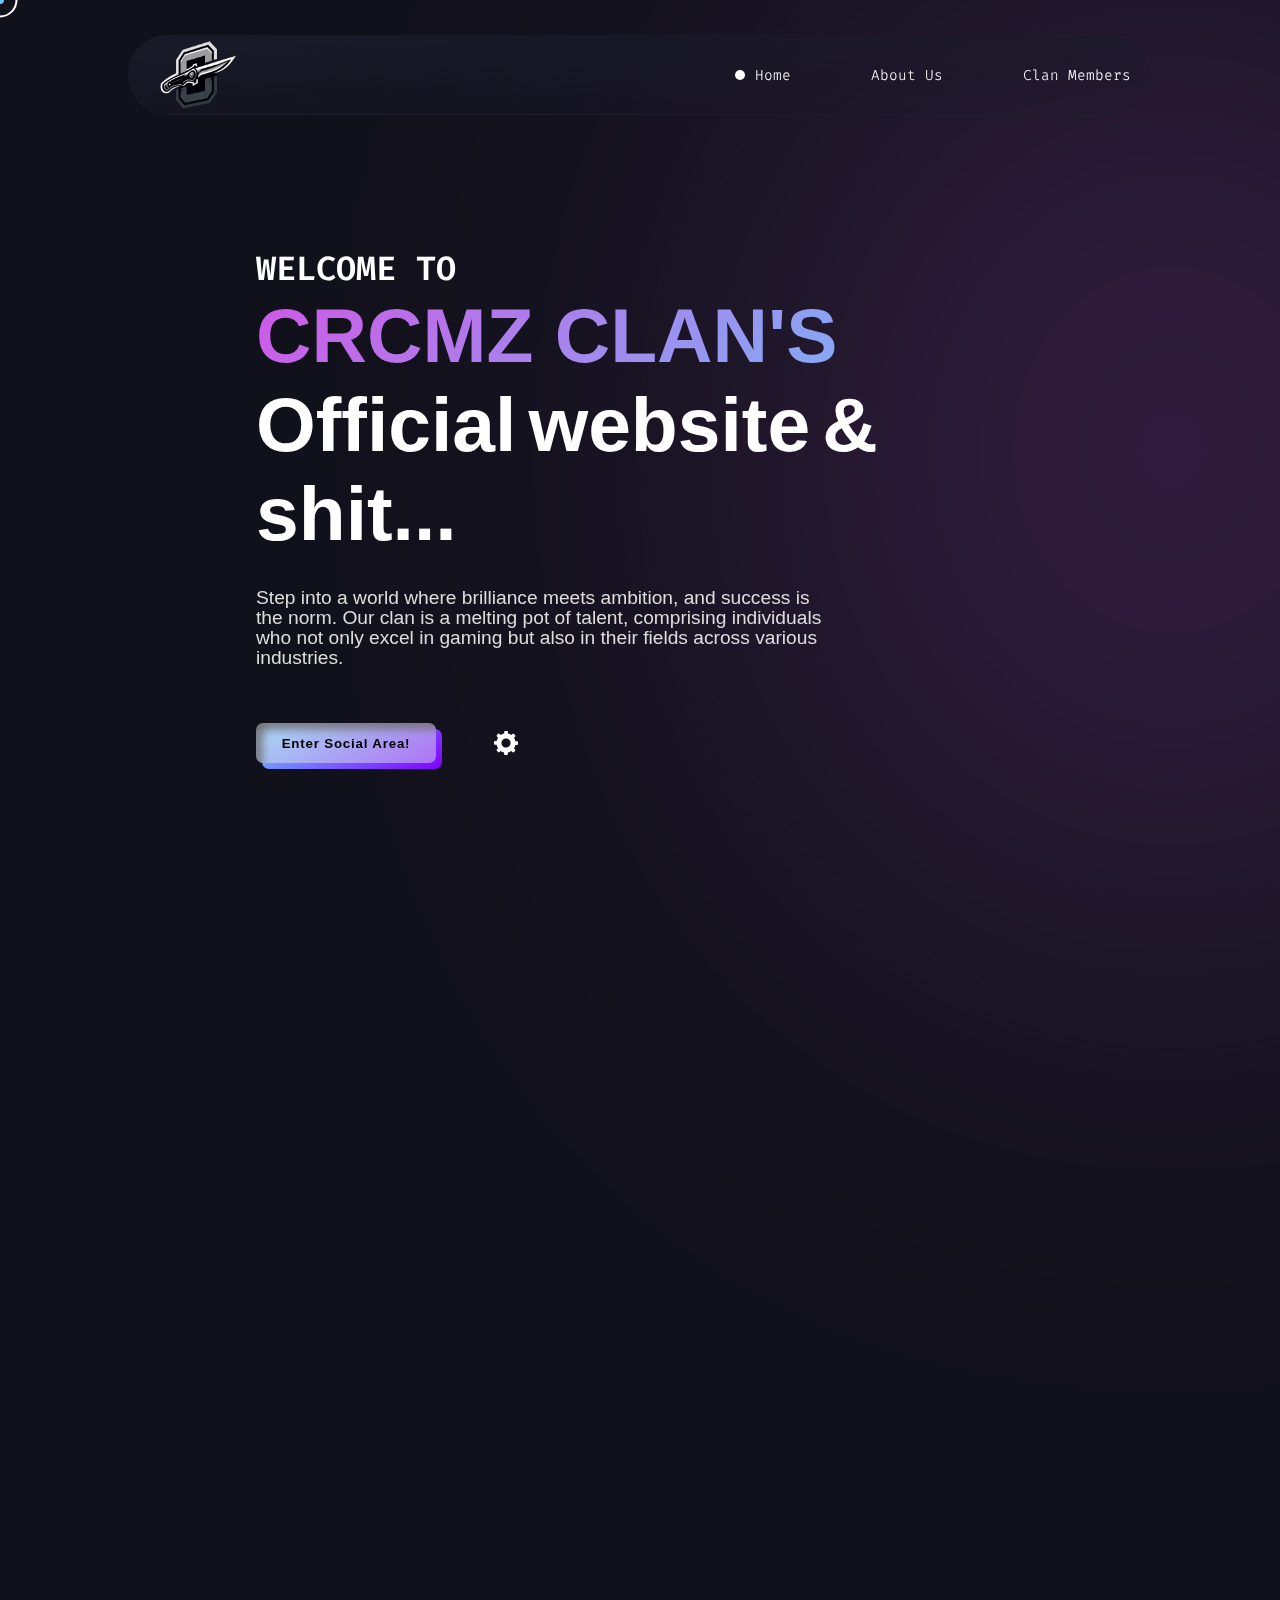
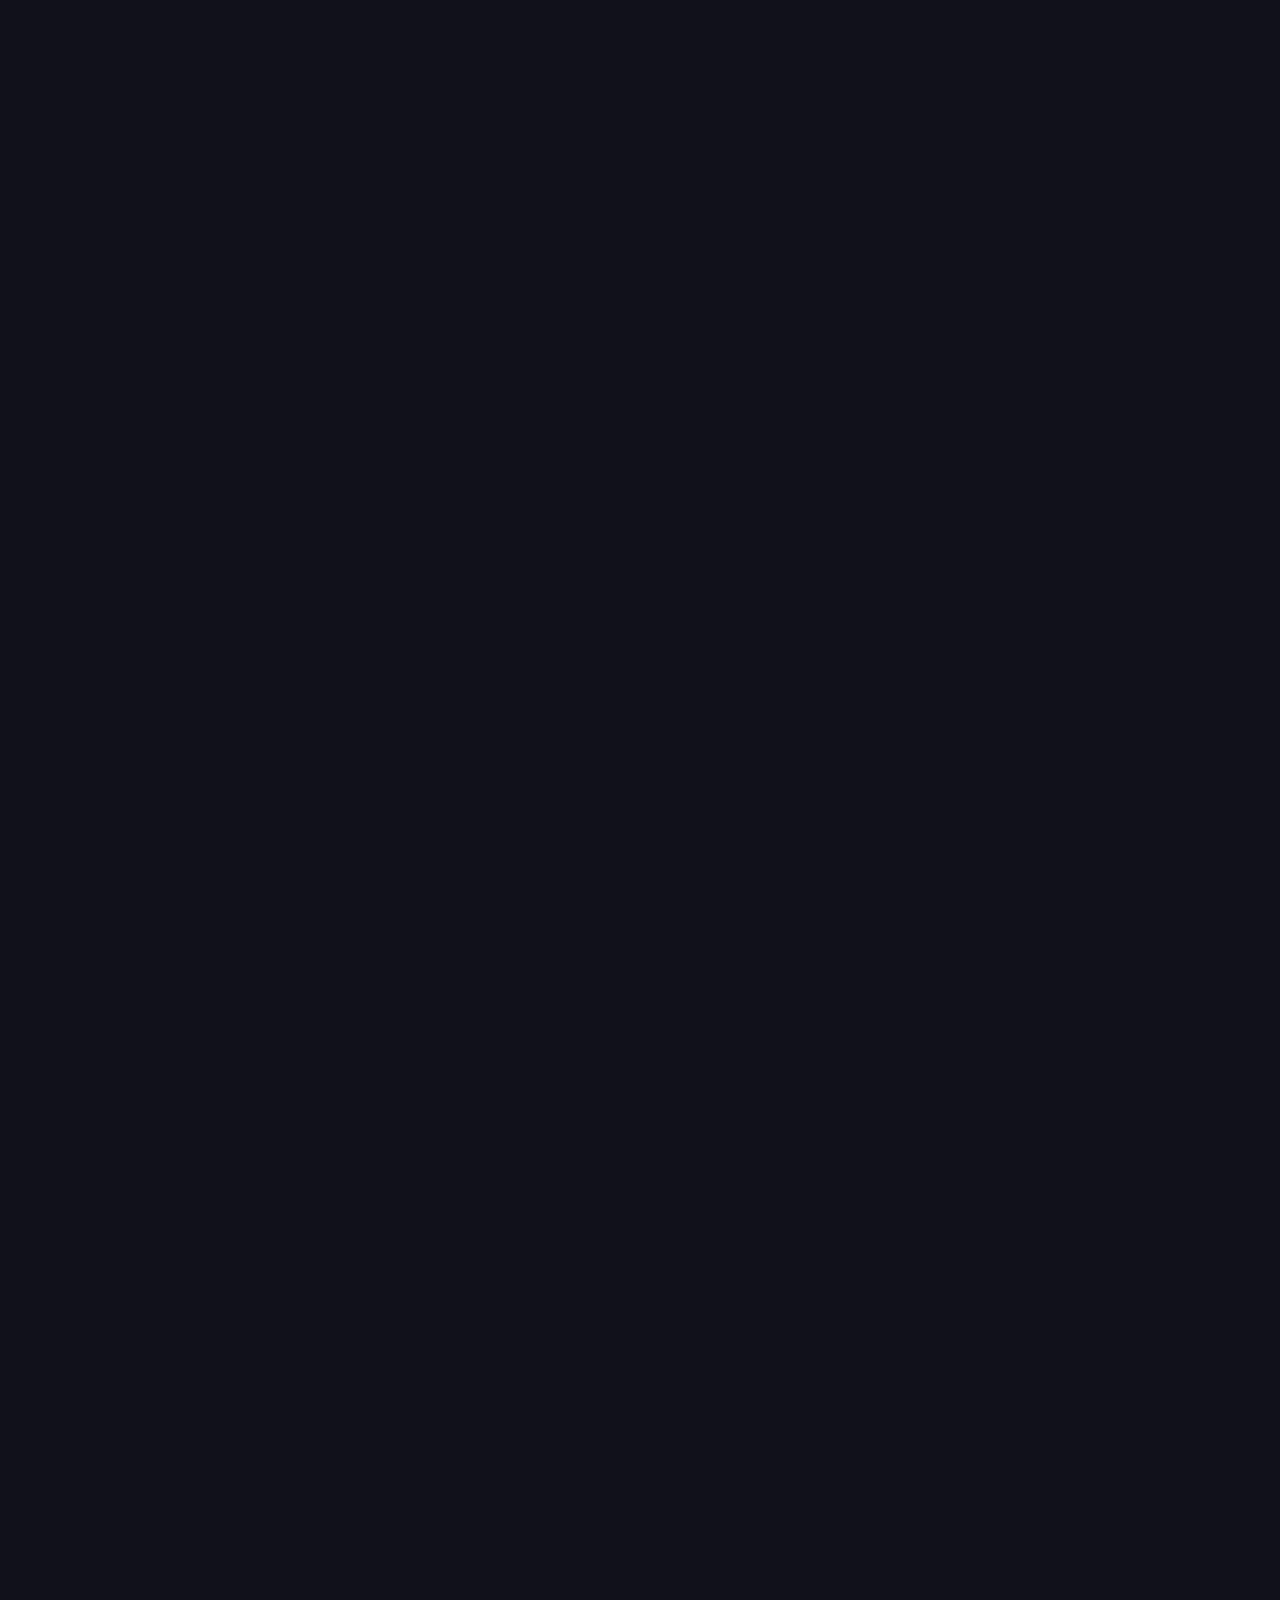
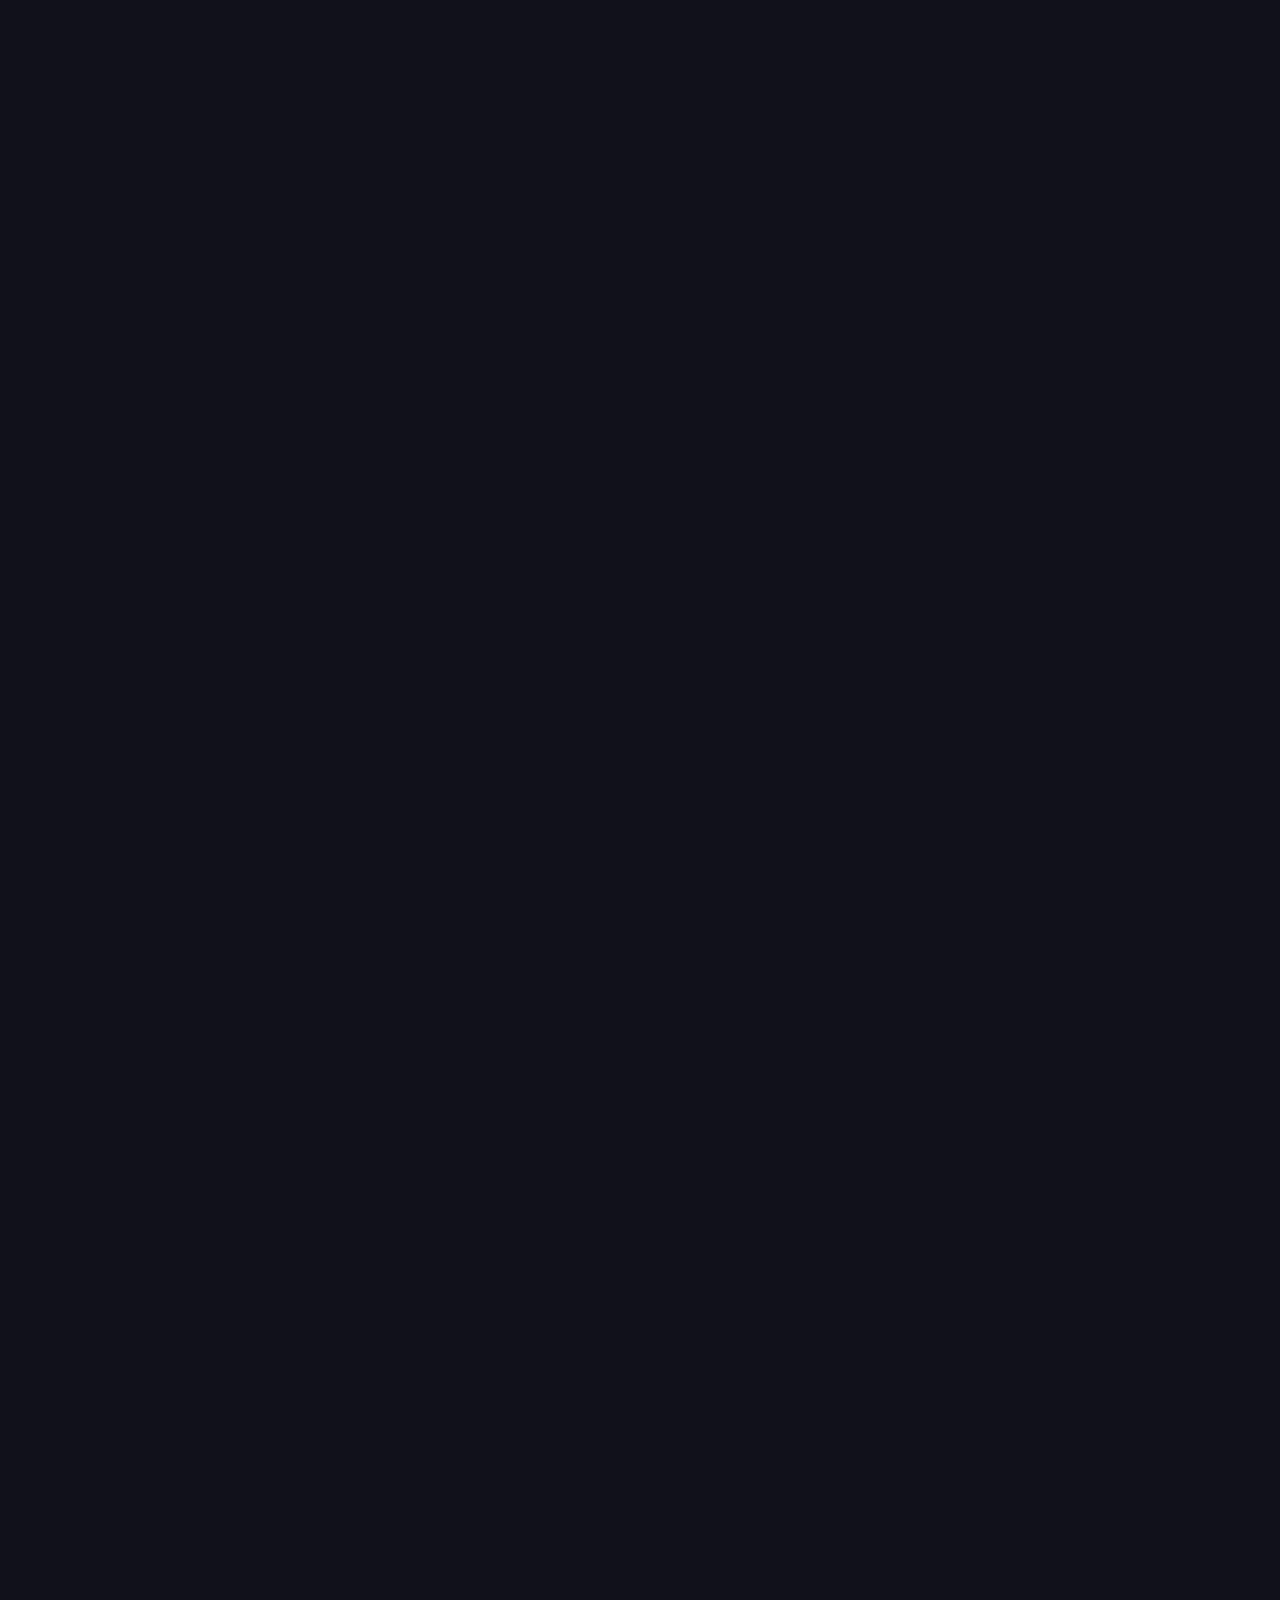
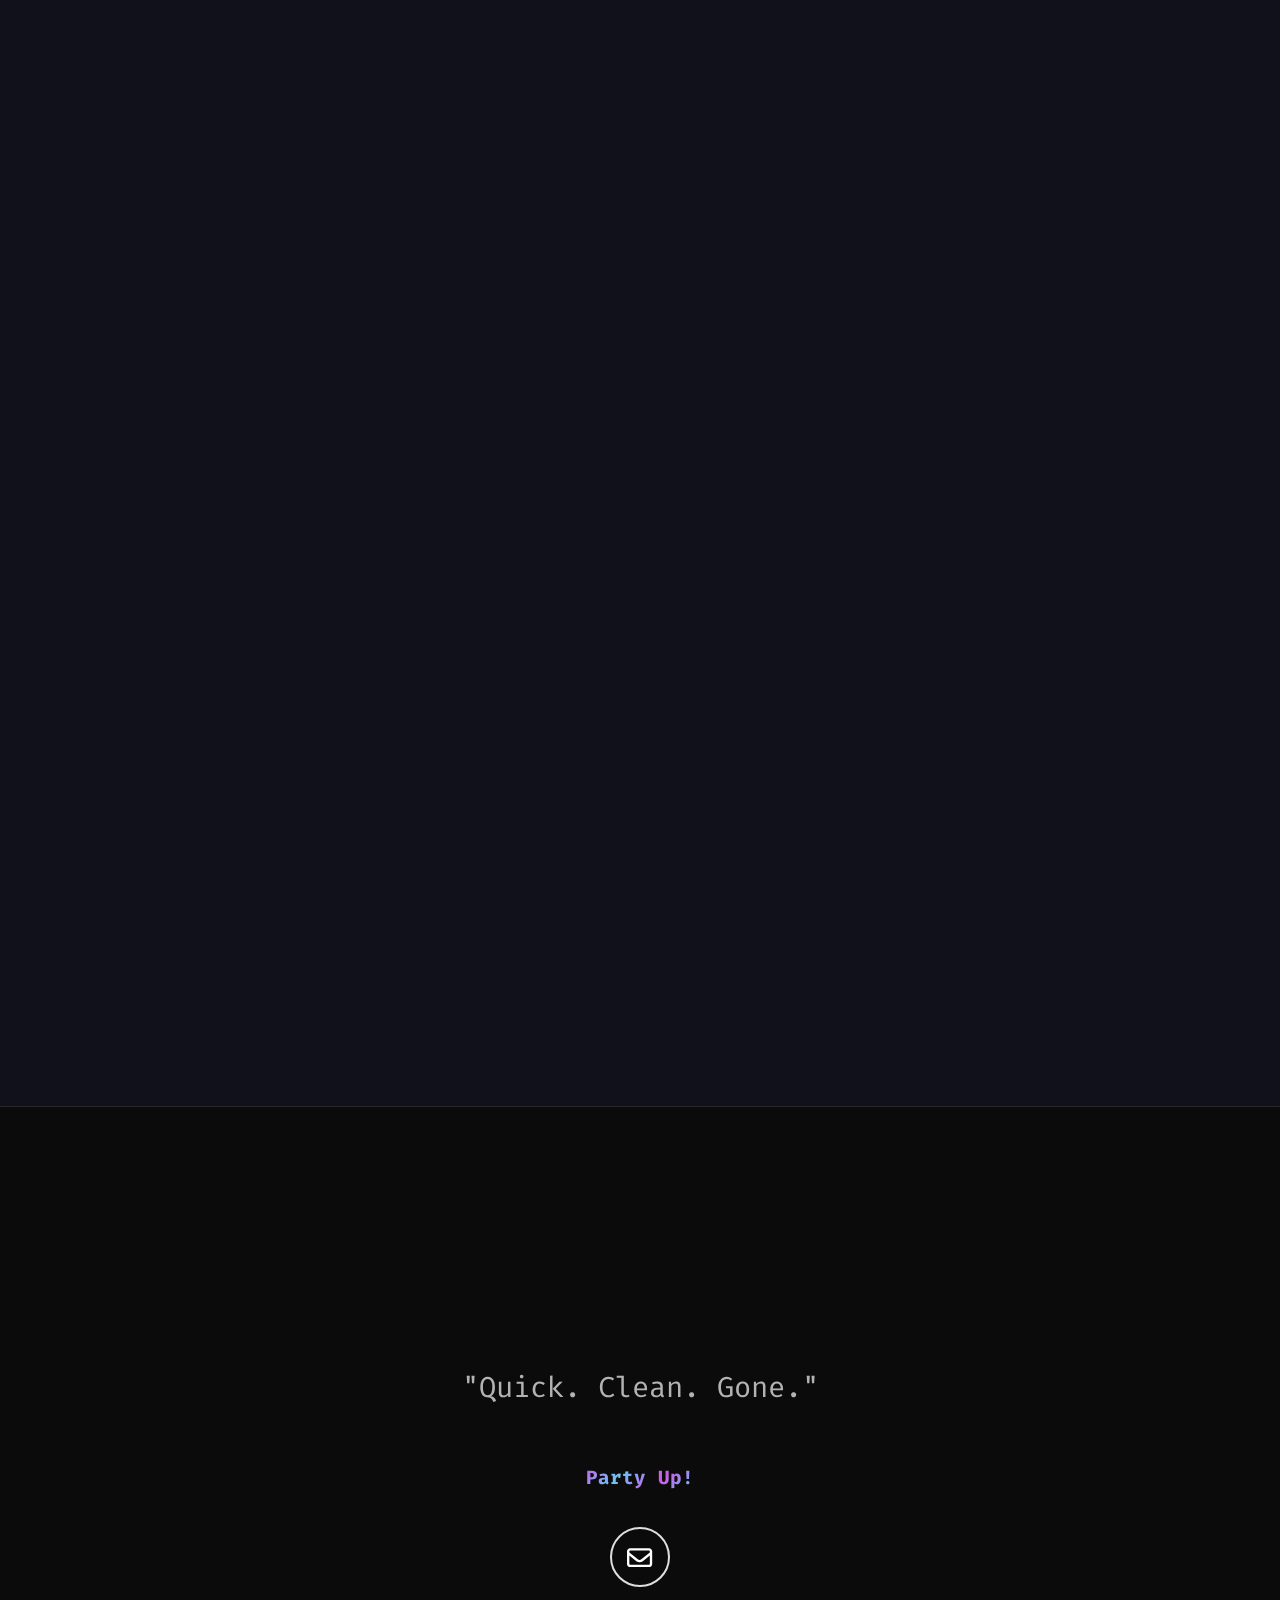
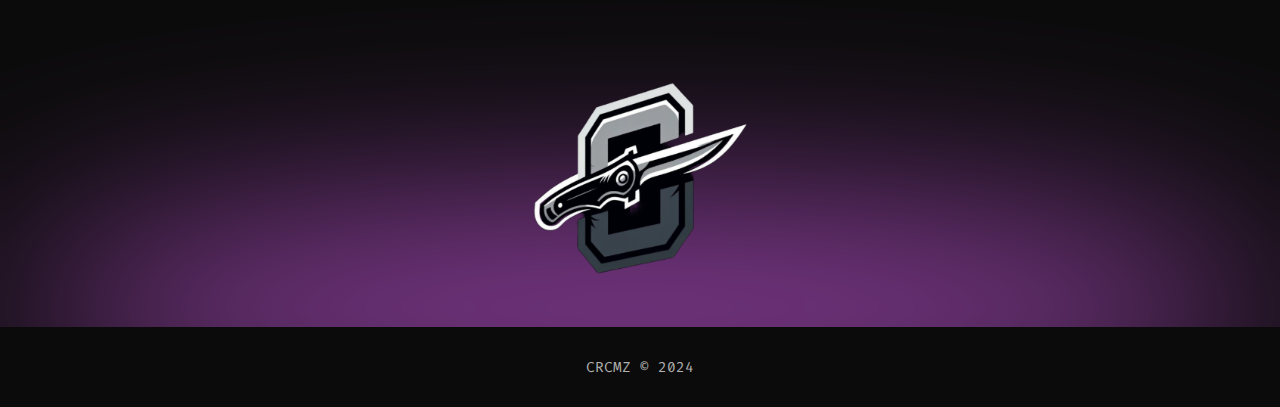
==== index.html @ 6eb45f59 "hi" ====
<!DOCTYPE html>
<html lang="en">

<head>
<!-- Google tag (gtag.js) -->
<script async src="https://www.googletagmanager.com/gtag/js?id=G-E5RP9SVYCH"></script>
<script>
  window.dataLayer = window.dataLayer || [];
  function gtag(){dataLayer.push(arguments);}
  gtag('js', new Date());

  gtag('config', 'G-E5RP9SVYCH');
</script>

  <meta charset="UTF-8" />
  <meta http-equiv="X-UA-Compatible" content="IE=edge" />
  <meta name="viewport" content="width=device-width, initial-scale=1.0" />
  <meta name="robots" content="index, follow" />
  <meta name="theme-color" content="#000" />
  <meta name="description"
    content="CRCMZ | Quick. Clean. Gone." />
  <meta name="keywords"
    content="cod, call of duty, gaming, crew, earl morning clan, clan, live streaming, better than faze, TheMooseCompany, InterestingSoup, Epixkiller, DarkSouls, Killerx, Asamad89" />
  <meta name="author" content="CRCMZ" />
  <meta property="og:image" content="https://www.crcmz.me/src/png/Preview-card-min.png" />
  <meta property="og:title" content="CRCMZ | The Clan	" />
  <meta property="og:description"
    content="CRCMZ | Quick. Clean. Gone." />

  <meta property="og:url" content="https://crcmz.me" />
  <meta property="og:site_name" content="Vinod Jangid Portfolio" />

  <meta name="twitter:image:src" content="https://www.crcmz.me/src/png/Preview-card-min.png" />
  <meta name="twitter:site" content="@Portfolio" />
  <meta name="twitter:card" content="summary" />
  <meta name="twitter:title" content="CRCMZ | Quick. Clean. Gone." />
  <meta name="twitter:description"
  content="CRCMZ | Quick. Clean. Gone." />
  <title>CRCMZ | Quick. Clean. Gone.</title>
  <link rel="icon" type="image/x-icon" href="src/png/main-favicon.png" />
  <!-- aos cdn -->
  <link rel="stylesheet" href="https://unpkg.com/aos@next/dist/aos.css" />
  <!-- stylesheet -->
  <link rel="stylesheet" href="style.css" />
  <!-- google fonts-->
  <link rel="stylesheet"
    href="https://fonts.googleapis.com/css2?family=Passions+Conflict&family=Orbitron&family=Fira+Code&family=Six+Caps" />

<body class="body">
  <audio loop="" id="audioPlayer" style="display: none">
    <source src="src/mp3/preloader.mp3" type="audio/mp3" />
  </audio>
  <div id="preloader"></div>
  <noscript>Allow Javascript</noscript>

  <header>
    <div class="cursor-inner" id="cursor-inner"></div>
    <div class="cursor-outer" id="cursor-outer"></div>

    <div class="navbar" id="navbar">
      <div class="hey">CRCMZ</div>
      <div class="logo" tabindex="0" aria-label="crcmz logo">
        <div class="logo-top">
          <img src="src/png/nav-avatar.png" alt="animation-head" id="nav-avatar"/>
        </div>
      </div>
      <div class="navbar-tabs" id="navbar-tabs">
        <ul class="navbar-tabs-ul">
          <li class="home activeThistab" class="navbar-tabs-li" data-aos="fade-down" data-aos-delay="100">
            <a href="#home" tabindex="0" aria-label="Home menu button">
              Home
            </a>
          </li>

          <li class="about" class="navbar-tabs-li" data-aos="fade-down" data-aos-delay="300">
            <a href="#about" aria-label="about menu button">
              About Us
            </a>
          </li>

          <li class="skills" class="navbar-tabs-li" data-aos="fade-down" data-aos-delay="500">
            <a href="#projects" aria-label="skills menu button">
              Clan Members
            </a>
          </li>

        </ul>
      </div>
      <!-- navbar tabs ends -->
    </div>
  </header>
  <!-- header ends here -->

  <main>
    <!-- hamburger -->
    <div class="hamburger" id="hamburger" data-aos="fade">
      <div class="hamburgerbase">
        <button id="hamburger-button" onclick="hamburgerMenu()" tabindex="0" aria-label="Menu Button">
          <span class="burger-bar" id="burger-bar1"></span>
          <span class="burger-bar" id="burger-bar2"></span>
          <span class="burger-bar" id="burger-bar3"></span>
        </button>
      </div>
    </div>
    <!-- hamburger -->
    <div class="mobiletogglemenu" id="mobiletogglemenu">
      <ul class="mobile-navbar-tabs-ul" id="mobile-ul">
        <li id="home-mobile-tab" class="mobile-navbar-tabs-li home activeThismobiletab" onclick="hidemenubyli()">
          <a href="#home" tabindex="0" aria-label="Home menu button">
            Home
          </a>
        </li>

        <li id="aboutme-mobile-tab" class="mobile-navbar-tabs-li about" onclick="hidemenubyli()">
          <a href="#about" tabindex="0" aria-label="about menu button">
           About Us
          </a>
        </li>
        <li id="skills-mobile-tab" class="mobile-navbar-tabs-li skills" onclick="hidemenubyli()">
          <a href="#projects" tabindex="0" aria-label="skills menu button">
            Clan Members
          </a>
        </li>
      </ul>
    </div>
    <!-- mobile toggle menu ends -->

    <section class="landing-page-container" id="home">
      <div class="blob"></div>

      <div class="text-content">
        <article id="hello-friend" data-aos="fade-up" data-aos-delay="0">
          <p class="jello">W</p>
          <p class="jello">E</p>
          <p class="jello">L</p>
          <p class="jello">C</p>
          <p class="jello">O</p>
          <p class="jello">M</p>
          <p class="jello">E</p>
&nbsp
          <p class="jello">T</p>
          <p class="jello">O</p>

&nbsp
        </article>
        <article id="name" data-aos="fade-up" data-aos-delay="200">
          <p class="jello">C</p>
          <p class="jello">R</p>
          <p class="jello">C</p>
          <p class="jello">M</p>
          <p class="jello">Z</p>
          &nbsp;
          <p class="jello">C</p>
          <p class="jello">L</p>
          <p class="jello">A</p>
          <p class="jello">N</p>
          <p class="jello">'</p>
          <p class="jello">S</p>
        </article>

        <article id="work" data-aos="fade-up" data-aos-delay="400">
          <div>
            <p class="jello">O</p>
            <p class="jello">f</p>
            <p class="jello">f</p>
            <p class="jello">i</p>
            <p class="jello">c</p>
            <p class="jello">i</p>
            <p class="jello">a</p>
            <p class="jello">l</p>
          </div>
          <div>
            <p class="jello">w</p>
            <p class="jello">e</p>
            <p class="jello">b</p>
            <p class="jello">s</p>
            <p class="jello">i</p>
            <p class="jello">t</p>
            <p class="jello">e</p>
          </div>
          <div>
            <p class="jello">&</p>
          </div>
          <div>
            <p class="jello">s</p>
            <p class="jello">h</p>
            <p class="jello">i</p>
            <p class="jello">t</p>
            <p class="jello">.</p>
            <p class="jello">.</p>
            <p class="jello">.</p>
          </div>
        </article>
        <p id="info-para" data-aos="fade-up" data-aos-delay="600">
          Step into a world where brilliance meets ambition, and success is the norm. Our clan is a melting pot of talent, comprising individuals who not only excel in gaming but also in their fields across various industries.<br />
        </p>
        <div class="contact-btn-div" data-aos="fade-up" data-aos-delay="800">
          <a href="https://clips.crcmz.me" tabindex="-1">
            <button class="letsTalkBtn">
              <p class="letsTalkBtn-text">Enter Social Area!</p>
              <span class="letsTalkBtn-BG"></span>
            </button></a>
          <div class="setting-container" id="setting-container">
            <input type="checkbox" id="switchforsetting" onclick="settingtoggle()" />

            <label for="switchforsetting" class="needtobeinvert" id="labelforsetting" tabindex="0"
              aria-label="settings for sound and appearance"></label>

            <div class="visualmodetogglebuttoncontainer" id="visualmodetogglebuttoncontainer">
              <input type="checkbox" id="switchforvisualmode" onclick="visualmode()" />
              <label for="switchforvisualmode" id="labelforvisualmode" tabindex="0"
                aria-label="switch appearance"></label>
            </div>

            <div class="soundtogglebuttoncontainer" id="soundtogglebuttoncontainer">
              <input type="checkbox" id="switchforsound" onclick="playpause()" />
              <label for="switchforsound" id="labelforsound" tabindex="0" aria-label="switch sound"
                class="needtobeinvert"></label>
            </div>
          </div>
          <!-- setting div ends -->
        </div>
        <!-- contact-btn-div -->
      </div>
     
    </section>
    <!-- landing page ends here -->
    <section class="about-section-container" id="about" data-aos="fade-up">
      <div class="about-section">
        <div class="section-heading">
          <h2 class="section-heading-article" tabindex="0" aria-label="About me heading">
            About Us
          </h2>
          <p class="sectionHeadingP"></p>
        </div>

        <div class="info-dp-section">
          <div class="about-info">
            <p tabindex="0">
	Established in 2023 by visionary minds from both Canada and the United States, CRCMZ brings together individuals who share a passion for excellence and the thrill of precision. 🎮 🔪 🎯
            </p>
             <!-- Resume button -->
      <button class="resume-btn" id="resume-btn" onclick="">
        <div class="sign">
          <svg viewBox="0 0 640 512">
            <path
              d="M144 480C64.5 480 0 415.5 0 336c0-62.8 40.2-116.2 96.2-135.9c-.1-2.7-.2-5.4-.2-8.1c0-88.4 71.6-160 160-160c59.3 0 111 32.2 138.7 80.2C409.9 102 428.3 96 448 96c53 0 96 43 96 96c0 12.2-2.3 23.8-6.4 34.6C596 238.4 640 290.1 640 352c0 70.7-57.3 128-128 128H144zm79-167l80 80c9.4 9.4 24.6 9.4 33.9 0l80-80c9.4-9.4 9.4-24.6 0-33.9s-24.6-9.4-33.9 0l-39 39V184c0-13.3-10.7-24-24-24s-24 10.7-24 24V318.1l-39-39c-9.4-9.4-24.6-9.4-33.9 0s-9.4 24.6 0 33.9z" />
          </svg>
        </div>

        <div class="text">Quick. Clean. Gone.</div>
      </button>
          </div>

          <div class="dp" data-aos="fade-up">
            <img src="img/logo2.png" alt="CRCMZ" tabindex="0" aria-label="image of crcmz" />
          </div>
        </div>
      </div>
    </section>
    <!-- about section ends  -->

    <section class="projects-section-container" id="projects">
      <div class="projects-section-div">
        <div class="section-heading" data-aos="fade-up">
          <h2 class="section-heading-article" tabindex="0" aria-label="My projects starts from here">
            Clan Members
          </h2>
          <p class="sectionHeadingP"></p>
        </div>
        <div class="project-boxes-div">
          <div data-aos="fade-up" class="project-box-wrapper">
            <div class="project-box project-box2" id="project-box2">
              <div class="info-div">
                <img src="src/webp/psn.png" alt="pexelicon website favicon" class="faviconforProject" />
                <article class="ProjectHeading">TheMooseCompany</article>
                <p class="ProjectDescription">
                  The originator.
                </p>
		                <div class="project-buttons">
                  <a href="https://comickaze.in" target="_blank" class="cta" aria-label="Visit Comickaze live">
                    <span>Add player</span>
                    <svg viewBox="0 0 13 10" height="10px" width="15px">
                      <path d="M1,5 L11,5"></path>
                      <polyline points="8 1 12 5 8 9"></polyline>
                    </svg>
                  </a>
                </div>
              </div>
              <div class="image-div">
                <img src="src/png/moose.png" alt="Pexelicon website preview image" />
              </div>
            </div>
          </div>

          <div class="project-box-wrapper" data-aos="fade-up">
            <div class="project-box project-box5" id="project-box5">
              <div class="info-div">
                <img src="src/webp/xbox.png" alt="comickaze website favicon"
                  class="faviconforProject" />
                <article class="ProjectHeading">Deception</article>
                <p class="ProjectDescription">
                  The finisher.
                </p>
                <div class="project-buttons">
                  <a href="https://comickaze.in" target="_blank" class="cta" aria-label="Visit Comickaze live">
                    <span>Add player</span>
                    <svg viewBox="0 0 13 10" height="10px" width="15px">
                      <path d="M1,5 L11,5"></path>
                      <polyline points="8 1 12 5 8 9"></polyline>
                    </svg>
                  </a>
                </div>
              </div>
              <div class="image-div">
                <img src="src/png/decep.png" alt="comickaze website preview image" />
              </div>
            </div>
          </div>

          <!-- ---------------------- -->
          <div class="project-box-wrapper" data-aos="fade-up">
            <div class="project-box project-box2" id="project-box2">
              <div class="info-div">
               <img src="src/webp/psn.png" alt="pexelicon website favicon" class="faviconforProject" />
                <article class="ProjectHeading">DarkSouls701</article>
                <p class="ProjectDescription">
                  The sleeper.
                </p>
                <div class="project-buttons">
                  <a href="https://comickaze.in" target="_blank" class="cta" aria-label="Visit Comickaze live">
                    <span>Add player</span>
                    <svg viewBox="0 0 13 10" height="10px" width="15px">
                      <path d="M1,5 L11,5"></path>
                      <polyline points="8 1 12 5 8 9"></polyline>
                    </svg>
                  </a>
                </div>
              </div>
              <div class="image-div">
                <img src="src/png/dark.png" alt="Aquaregia website preview image" />
              </div>
            </div>
          </div>
          <!-- ---------------------- -->
          <div class="project-box-wrapper" data-aos="fade-up">
            <div class="project-box project-box4" id="project-box4">
              <div class="info-div">
                <img src="src/webp/psn.png" alt="Qr generator website favicon" class="faviconforProject" />
                <article class="ProjectHeading">killerx096</article>
                <p class="ProjectDescription">
                  The shreaker.
                </p>
                <div class="project-buttons">
                  <a href="https://comickaze.in" target="_blank" class="cta" aria-label="Visit Comickaze live">
                    <span>Add player</span>
                    <svg viewBox="0 0 13 10" height="10px" width="15px">
                      <path d="M1,5 L11,5"></path>
                      <polyline points="8 1 12 5 8 9"></polyline>
                    </svg>
                  </a>
                </div>
              </div>
              <div class="image-div">
                <img src="src/png/killer.png" alt="qr generator website preview image" />
              </div>
            </div>
          </div>

          <!-- ---------------------- -->
          <div class="project-box-wrapper" data-aos="fade-up">
            <div class="project-box project-box3" id="project-box3">
              <div class="info-div">
                <img src="src/webp/psn.png" alt="netflix website favicon" class="faviconforProject" />
                <article class="ProjectHeading">Asamad89</article>
                <p class="ProjectDescription">
                  The confused.
                </p>
                <div class="project-buttons">
                  <a href="https://comickaze.in" target="_blank" class="cta" aria-label="Visit Comickaze live">
                    <span>Add player</span>
                    <svg viewBox="0 0 13 10" height="10px" width="15px">
                      <path d="M1,5 L11,5"></path>
                      <polyline points="8 1 12 5 8 9"></polyline>
                    </svg>
                  </a>
                </div>
              </div>
              <div class="image-div">
                <img src="src/png/samad.png" alt="netflix clone website preview image" />
              </div>
            </div>
          </div>

          <!-- ---------------------- -->

          <div class="project-box-wrapper" data-aos="fade-up">
            <div class="project-box project-box1" id="project-box1">
              <div class="info-div">
                <img src="src/webp/psn.png" alt="Axocean website favicon" class="faviconforProject" />
                <article class="ProjectHeading">Kaptaan</article>
                <p class="ProjectDescription">
                  The camper.
                </p>
                <div class="project-buttons">
                  <a href="https://comickaze.in" target="_blank" class="cta" aria-label="Visit Comickaze live">
                    <span>Add player</span>
                    <svg viewBox="0 0 13 10" height="10px" width="15px">
                      <path d="M1,5 L11,5"></path>
                      <polyline points="8 1 12 5 8 9"></polyline>
                    </svg>
                  </a>
                </div>
              </div>
              <div class="image-div">
                <img src="src/png/kap.png" alt="Axocean website preview image" />
              </div>
            </div>
          </div>	

   <div class="project-box-wrapper" data-aos="fade-up">
            <div class="project-box project-box1" id="project-box1">
              <div class="info-div">
                <img src="src/webp/psn.png" alt="Axocean website favicon" class="faviconforProject" />
                <article class="ProjectHeading">InterestingSoup</article>
                <p class="ProjectDescription">
                  The comedian.
                </p>
                <div class="project-buttons">
                  <a href="https://comickaze.in" target="_blank" class="cta" aria-label="Visit Comickaze live">
                    <span>Add player</span>
                    <svg viewBox="0 0 13 10" height="10px" width="15px">
                      <path d="M1,5 L11,5"></path>
                      <polyline points="8 1 12 5 8 9"></polyline>
                    </svg>
                  </a>
                </div>
              </div>
              <div class="image-div">
                <img src="src/png/soup.png" alt="Axocean website preview image" />
              </div>
            </div>
          </div>

   <div class="project-box-wrapper" data-aos="fade-up">
            <div class="project-box project-box1" id="project-box1">
              <div class="info-div">
                <img src="src/webp/psn.png" alt="Axocean website favicon" class="faviconforProject" />
                <article class="ProjectHeading">Epixkiller</article>
                <p class="ProjectDescription">
                  The suspect one..
                </p>
                <div class="project-buttons">
                  <a href="https://comickaze.in" target="_blank" class="cta" aria-label="Visit Comickaze live">
                    <span>Add player</span>
                    <svg viewBox="0 0 13 10" height="10px" width="15px">
                      <path d="M1,5 L11,5"></path>
                      <polyline points="8 1 12 5 8 9"></polyline>
                    </svg>
                  </a>
                </div>
              </div>
              <div class="image-div">
                <img src="src/png/osam.png" alt="Axocean website preview image" />
              </div>
            </div>
          </div>

   <div class="project-box-wrapper" data-aos="fade-up">
            <div class="project-box project-box1" id="project-box1">
              <div class="info-div">
                <img src="src/webp/psn.png" alt="Axocean website favicon" class="faviconforProject" />
                <article class="ProjectHeading">AlphaQ</article>
                <p class="ProjectDescription">
                  The absent one.
                </p>
                <div class="project-buttons">
                  <a href="https://comickaze.in" target="_blank" class="cta" aria-label="Visit Comickaze live">
                    <span>Add player</span>
                    <svg viewBox="0 0 13 10" height="10px" width="15px">
                      <path d="M1,5 L11,5"></path>
                      <polyline points="8 1 12 5 8 9"></polyline>
                    </svg>
                  </a>
                </div>
              </div>
              <div class="image-div">
                <img src="src/png/raj.png" alt="Axocean website preview image" />
              </div>
            </div>
          </div>
          <!-- ---------------------- -->
        </div>
      </div>
    </section>
  </main>
  <!-- main ends here -->

  <footer id="footer">
    <button class="fas" id="backtotopbutton" onclick="scrolltoTopfunction()">
      <article aria-label="Back to top">&#8592;BACK TO TOP</article>
    </button>
    <div class="footer-background">
      <div class="footer-blob"></div>
    </div>
    <div class="footer-foreground">
      <div class="footercontainer">
        <div class="two-words">
          <article tabindex="0" aria-label="Quick. Clean. Gone.">
            "Quick. Clean. Gone."
          </article>
        </div>
        <div class="social-media-container">
          <div class="getintouch-heading">
            <article>Party Up!</article>
          </div>
          <div class="logos">
            <a href="mailto:contact@crcmz.me" target="_blank" aria-label="My G mail"><svg id="GmailLogo"
                viewBox="0 0 512 512">
                <path
                  d="M64 112c-8.8 0-16 7.2-16 16v22.1L220.5 291.7c20.7 17 50.4 17 71.1 0L464 150.1V128c0-8.8-7.2-16-16-16H64zM48 212.2V384c0 8.8 7.2 16 16 16H448c8.8 0 16-7.2 16-16V212.2L322 328.8c-38.4 31.5-93.7 31.5-132 0L48 212.2zM0 128C0 92.7 28.7 64 64 64H448c35.3 0 64 28.7 64 64V384c0 35.3-28.7 64-64 64H64c-35.3 0-64-28.7-64-64V128z" />
              </svg></a>
          </div>
        </div>
        <div class="footer-avatar-container">
          <img src="src/png/footer-avatar.png" alt="animation-head" class="footer-avatar-img" id="footer-wala-avatar"/>
        </div>
        <div class="footer-bottom">
          <article>
            CRCMZ
            &#169; 2024
          </article>
        </div>
      </div>
    </div>
  </footer>
  <!-- footer ends here -->

  <script src="main.js"></script>

  <script src="https://unpkg.com/aos@next/dist/aos.js"></script>
  <script>
    AOS.init();
  </script>

  <script>
    function openURL() {
      var url = "";

      window.open(url, "_blank");
    }
  </script>

  <script>
    const cursorInner = document.getElementById("cursor-inner");
    const cursorOuter = document.getElementById("cursor-outer");
    const links = document.querySelectorAll("a,label,button");

    document.addEventListener("mousemove", function (e) {
      const posX = e.clientX;
      const posY = e.clientY;

      cursorInner.style.left = `${posX}px`;
      cursorInner.style.top = `${posY}px`;

      // cursorOuter.style.left = `${posX}px`;
      // cursorOuter.style.top = `${posY}px`;

      cursorOuter.animate(
        {
          left: `${posX}px`,
          top: `${posY}px`,
        },
        { duration: 500, fill: "forwards" }
      );

      links.forEach((link) => {
        link.addEventListener("mouseenter", () => {
          cursorInner.classList.add("hover");
          cursorOuter.classList.add("hover");
        });
        link.addEventListener("mouseleave", () => {
          cursorInner.classList.remove("hover");
          cursorOuter.classList.remove("hover");
        });
      });
    });
  </script>
</body>

</html>
---- style.css ----
#labelforsetting,#labelforvisualmode,#switchforvisualmode:checked+#labelforvisualmode{background-repeat:no-repeat;background-position:center}#labelforsetting,#labelforsound{height:40px;background-size:60%}#preloader,.invertapplied,.invertsettinglabel{filter:invert(1)}#preloader,noscript{width:100%;height:100%}body,noscript{background-color:var(--color-dark-mode)}.main,body{overflow-x:hidden}#backtotopbutton article,:root{font-family:Whitney,-apple-system,BlinkMacSystemFont,Segoe UI,Roboto,Helvetica,Arial,sans-serif}.eye,.image-div,.logo,.navbar,.project-box,.resume-btn,footer{overflow:hidden}.cta,.github-redirect,.navbar-tabs-ul a{text-decoration:none}#GmailLogo,.sign svg path{fill:white}*{box-sizing:border-box;margin:0;padding:0;-webkit-user-select:none;-moz-user-select:none;-ms-user-select:none;user-select:none;-webkit-tap-highlight-color:transparent}::selection{background-color:transparent}::-moz-selection{background:0 0}html{font-size:62.5%;scroll-behavior:smooth;text-rendering:optimizeLegibility;-webkit-font-smoothing:antialiased}:root{cursor:default;--color-white:#fff;--color-black:#000;--color-dark-mode:#11111b;--color-light-mode:#ece7e1;--color-ddd-color:#ddd;--color-gray:#c4c4c4;--color-purple:#8000ff;--color-light-purple:#cf59e6;--color-light-blue:#6bc5f8;--color-navbarBorder-dark:#e2e2e207;--color-shadowDark:rgba(0, 0, 0, 0.137);--static-heading-gradient-blue:#b0f3f1;--static-heading-gradient-pink:#ffcfdf;--tech-stack-box-first-color:#1a1a29;--tech-stack-box-second-color:rgba(27, 27, 40, 0);--tech-stack-box-border-color:#292929}#hello-friend,.footer-bottom article,.getintouch-heading article,.language-speak article,.navbar-tabs-ul li,.two-words article{font-family:fira code}::-webkit-scrollbar{width:5px}::-webkit-scrollbar-track{background:#0a0a10}::-webkit-scrollbar-thumb{background-color:#8000ff}.cursor-inner{width:8px;height:8px;background-color:var(--color-light-blue)}.cursor-outer{width:35px;height:35px;border:2px solid #fff}.cursor-inner,.cursor-outer{position:fixed;top:0;left:0;transform:translate(-50%,-50%);border-radius:50%;z-index:9999;pointer-events:none}.setting-container,.settingactivate{transform-origin:left;transition-duration:.5s}.cursor-inner.hover{width:25px;height:25px;transition:.2s;mix-blend-mode:difference}.cursor-outer.hover{width:50px;height:50px;transition:.2s}.activeThistab:before,.navbar-tabs-ul li:hover:before{background-color:var(--color-white);height:10px;width:10px;left:-20px}.light-mode{--color-dark-mode:#ece7e1;--color-black:#fff;--color-white:#000;--color-ddd-color:rgb(31, 31, 31);--color-navbarBorder-dark:#d1d6eb;--static-heading-gradient-blue:#0f7878;--static-heading-gradient-pink:#f09bb9;--color-shadowDark:#e2ddd7;--tech-stack-box-first-color:#e7e2db;--tech-stack-box-second-color:#ece7e100;--tech-stack-box-border-color:#dad5cf}.setting-container{width:60px;height:50px;margin-left:50px;display:flex;align-items:center;gap:30px;padding:20px 0}#labelforsetting{width:40px;display:flex;align-items:center;justify-content:center;padding:0 20px;background-image:url(src/svg/settings-svgrepo-com.svg);transition-duration:.5s;cursor:pointer}.soundtogglebuttoncontainer,.visualmodetogglebuttoncontainer{align-items:center;width:fit-content;transition-duration:.3s}.settingactivate{width:200px}.visualmodetogglebuttoncontainer{height:fit-content;display:flex;justify-content:center;transform:translate(-50px) scale(0)}.visualmodeshow{transition-duration:.3s;transform:translate(0) scale(1)}#switchforsetting,#switchforsound,#switchforvisualmode,.hamburger,.mobiletogglemenu{display:none}#switchforsetting:checked+#labelforsetting{transform:rotate(180deg);transition-duration:.5s}#labelforvisualmode{position:relative;width:40px;height:40px;background-image:url(src/png/crescent-moon\ \(1\).png);background-size:50%;transition-duration:.5s;cursor:pointer}#switchforvisualmode:checked+#labelforvisualmode{transform:rotate(360deg);transition-duration:.5s;background-image:url(src/png/sun.png);background-size:60%}.soundtogglebuttoncontainer{height:fit-content;display:flex;justify-content:center;transform:translate(-130px) scale(0)}#labelforsound,#preloader{display:flex;align-items:center;background-repeat:no-repeat;background-position:center}.soundmodeshow{transition-delay:.1s;transition-duration:.5s;display:inline-block;transform:translate(0) scale(1)}.logo,.logo:hover{transition-duration:1s}#labelforsound{position:relative;justify-content:center;width:40px;background-image:url(src/svg/Mute_Icon.svg);cursor:pointer;transition-duration:.5s}#switchforsound:checked+#labelforsound{transition-duration:.5s;background-image:url(src/svg/Speaker_Icon.svg);background-size:50%;background-repeat:no-repeat;background-position:center}header{width:100%;height:115px;display:flex;align-items:flex-end;justify-content:center}#preloader{background-color:#fff;position:fixed;z-index:99999;justify-content:center;overflow-y:hidden;background-image:url(src/svg/Pulse-0.4s-200px.svg);background-size:10%}.navbar,noscript{display:flex;align-items:center;position:fixed}#name,.getintouch-heading article{background:-webkit-linear-gradient(135deg,var(--color-light-blue),var(--color-light-purple),var(--color-light-blue),var(--color-light-purple));-webkit-text-fill-color:transparent}noscript{justify-content:center;font-size:4rem;color:#fff;z-index:999999}.fakenavbar{height:0;width:0%;background-color:transparent}.navbar{background-image:linear-gradient(to bottom right,var(--tech-stack-box-first-color),var(--tech-stack-box-second-color));backdrop-filter:blur(10px);height:80px;width:80%;padding:0 20px;justify-content:space-between;z-index:999;border:1px solid var(--color-navbarBorder-dark);border-radius:50px}.navbar-tabs,.navbar-tabs-ul{height:100%;align-items:center}.logo,.navbar-tabs-ul li{position:relative;display:flex}.navbar-tabs{display:flex;width:80%}.navbar-tabs-ul{width:100%;display:flex;list-style:none;justify-content:flex-end;gap:80px;color:var(--color-white)}.navbar-tabs-ul li{width:fit-content;height:30px;text-align:center;align-items:center;justify-content:center;font-size:1.5rem}.navbar-tabs-ul li:hover:before{content:"";position:absolute;border-radius:5px;z-index:-1}.navbar-tabs-ul a{color:var(--color-white);font-weight:100}.logo{width:10%;height:100%;flex-direction:column;align-items:center;justify-content:space-between;-webkit-user-select:none;-moz-user-select:none;-ms-user-select:none;user-select:none}.face,.logo-top{width:100%;align-items:center;display:flex}.hey{color:#fff;position:absolute;font-size:2.5rem;font-weight:300;background-color:#20222e;padding:5px 10px;border-radius:20px;left:120px;bottom:80px;opacity:0}#hello-friend,#work,.about-info p,.activeThistab,.language-speak article{color:var(--color-white)}.blob,.eye,.pupil{border-radius:50%}.popup{animation:3s linear pop-up}@keyframes pop-up{from{bottom:-50px;left:50px;opacity:1}to{opacity:0}}.logo-top{height:100%;justify-content:center;transform-origin:bottom;position:relative}.activeThistab:before,.face{content:"";position:absolute}.logo-top img{height:100%;z-index:2}.face{height:74%;bottom:0;justify-content:center;gap:5px;z-index:1;padding-left:1px}.eye{width:8px;height:8px;display:flex;align-items:center;justify-content:center;background-color:#fff}.left-eye{box-shadow:-1px -2px 2px rgba(0,0,0,.589) inset}.right-eye{box-shadow:1px 3px 2px rgba(0,0,0,.589) inset}.pupil{width:3.5px;height:3.5px;background:#241010}.logo:hover{transform:translateY(200px)}.activeThistab:before{border-radius:50%;z-index:-1}.dp::after,.dp::before{height:300px;z-index:-2;content:""}.main{width:100%;height:fit-content;position:relative}.blob{position:absolute;right:-15%;top:0;background-color:var(--color-light-purple);width:600px;height:100vh;filter:blur(300px);opacity:.3;animation:1s linear infinite alternate-reverse breath}@keyframes breath{from{opacity:.3}to{opacity:.5}}.landing-page-container{width:100%;height:calc(100vh - 115px);display:flex;flex-direction:row;align-items:center;justify-content:center}.text-content{display:flex;flex-direction:column;width:60%;height:100%;align-items:flex-start;justify-content:center}#hello-friend{font-size:3.5rem;font-weight:600;width:fit-content;display:flex;align-items:flex-end}#name,#work{font-size:8rem;width:fit-content}#name,#work,.letsTalkBtn-text{display:flex;font-weight:700}@-webkit-keyframes vibrate-1{0%,100%{-webkit-transform:translate(0);transform:translate(0)}20%{-webkit-transform:translate(-2px,2px);transform:translate(-2px,2px)}40%{-webkit-transform:translate(-2px,-2px);transform:translate(-2px,-2px)}60%{-webkit-transform:translate(2px,2px);transform:translate(2px,2px)}80%{-webkit-transform:translate(2px,-2px);transform:translate(2px,-2px)}}@keyframes vibrate-1{0%,100%{-webkit-transform:translate(0);transform:translate(0)}20%{-webkit-transform:translate(-2px,2px);transform:translate(-2px,2px)}40%{-webkit-transform:translate(-2px,-2px);transform:translate(-2px,-2px)}60%{-webkit-transform:translate(2px,2px);transform:translate(2px,2px)}80%{-webkit-transform:translate(2px,-2px);transform:translate(2px,-2px)}}#name{align-items:flex-start;background:linear-gradient(-45deg,var(--color-light-blue),var(--color-light-purple),var(--color-light-blue),var(--color-light-purple));background-clip:text;-webkit-background-clip:text;background-size:400% 400%;-webkit-animation:3s infinite gradient;animation:3s infinite gradient}@keyframes gradient{0%,100%{background-position:0 50%}50%{background-position:100% 50%}}#work{align-items:flex-start;flex-wrap:wrap}#info-para,.about-info p{font-weight:400;font-size:2rem}#work div{display:flex;margin:0 12px 0 0}.jello:hover{background-clip:text;-webkit-background-clip:text;-webkit-text-fill-color:transparent;background-color:#03e6ff;-webkit-animation:.9s both jello-vertical;animation:.9s both jello-vertical}#backtotopbutton,.dp::after,.dp::before,.letsTalkBtn{background-color:transparent}@-webkit-keyframes jello-vertical{0%,100%{-webkit-transform:scale3d(1,1,1);transform:scale3d(1,1,1)}30%{-webkit-transform:scale3d(.75,1.25,1);transform:scale3d(.75,1.25,1)}40%{-webkit-transform:scale3d(1.25,.75,1);transform:scale3d(1.25,.75,1)}50%{-webkit-transform:scale3d(.85,1.15,1);transform:scale3d(.85,1.15,1)}65%{-webkit-transform:scale3d(1.05,.95,1);transform:scale3d(1.05,.95,1)}75%{-webkit-transform:scale3d(.95,1.05,1);transform:scale3d(.95,1.05,1)}}@keyframes jello-vertical{0%,100%{-webkit-transform:scale3d(1,1,1);transform:scale3d(1,1,1)}30%{-webkit-transform:scale3d(.75,1.25,1);transform:scale3d(.75,1.25,1)}40%{-webkit-transform:scale3d(1.25,.75,1);transform:scale3d(1.25,.75,1)}50%{-webkit-transform:scale3d(.85,1.15,1);transform:scale3d(.85,1.15,1)}65%{-webkit-transform:scale3d(1.05,.95,1);transform:scale3d(1.05,.95,1)}75%{-webkit-transform:scale3d(.95,1.05,1);transform:scale3d(.95,1.05,1)}}#info-para{width:75%;padding-top:30px;color:var(--color-ddd-color);line-height:20px}.contact-btn-div{width:100%;padding-top:50px;height:fit-content;display:flex;align-items:center;justify-content:flex-start}.letsTalkBtn{position:relative;border:none;width:180px;height:40px;border-radius:0;cursor:pointer;transition:.3s}.letsTalkBtn-text{width:100%;height:100%;background-color:rgba(230,230,230,.466);border:none;border-radius:7px;backdrop-filter:blur(5px);color:#000;align-items:center;justify-content:center;letter-spacing:.8px}.cta:hover span,.text,.tooltip{color:#fff}.resume-btn,.sign{align-items:center;transition-duration:.3s;display:flex}.letsTalkBtn-BG{position:absolute;width:100%;height:100%;background-image:linear-gradient(150deg,#71cbff,#8000ff);z-index:-1;left:6px;top:6px;border-radius:7px;pointer-events:none;transition:.3s}.letsTalkBtn:hover{transform:translateY(-2px) translateX(-2px)}.letsTalkBtn:hover .letsTalkBtn-BG{transform:translateY(2px) translateX(2px)}.letsTalkBtn:active{transform:translateY(7px) translateX(7px)}.letsTalkBtn:active .letsTalkBtn-BG{transform:translateY(-7px) translateX(-7px)}.resume-btn{margin-top:25px;justify-content:flex-start;width:45px;height:45px;border:none;border-radius:50%;cursor:pointer;box-shadow:2px 2px 10px rgba(0,0,0,.199);background:linear-gradient(82.3deg,#965de9 10.8%,#6358ee 94.3%);position:relative}.projects-heading-article,.projectsHeadingP,.section-heading-article,.sectionHeadingP,.skills-heading-article,.skillsHeadingP{background-image:-webkit-gradient(linear,left top,right top,var(--static-heading-gradient-blue),var(--static-heading-gradient-pink));background-image:-webkit-linear-gradient(left,var(--static-heading-gradient-blue),var(--static-heading-gradient-pink))}.dp::after,.dp::before,.text{position:absolute}.sign{width:100%;justify-content:center}.sign svg{width:17px}.text{right:0;width:0%;opacity:0;font-size:1em;font-weight:600;transition-duration:.3s}.resume-btn:hover{width:130px;border-radius:40px;transition-duration:.3s}.resume-btn:hover .sign{width:30%;transition-duration:.3s;padding-left:20px}.resume-btn:hover .text{opacity:1;width:70%;transition-duration:.3s;padding-right:10px}.dp,.dp::after,.dp::before,.dp:hover::after,.dp:hover::before{transition-duration:.5s}.resume-btn:active{transform:translate(2px ,2px)}.about-section-container{width:100%;height:fit-content;display:flex;align-items:center;justify-content:center;flex-direction:column;padding-top:200px}.about-section,.projects-section-div,.skills-section{width:60%;display:flex;flex-direction:column;align-items:center;justify-content:center}.projects-heading,.section-heading,.skills-heading{width:100%;display:flex;align-items:center;gap:10px}.dp img,.dp::after,.dp::before{width:300px}.projects-heading-article,.section-heading-article,.skills-heading-article{font-size:3rem;font-family:fira code;font-weight:500;background-image:linear-gradient(90deg,var(--static-heading-gradient-blue),var(--static-heading-gradient-pink));background-clip:text;-webkit-background-clip:text;-webkit-text-fill-color:transparent}.projectsHeadingP,.sectionHeadingP,.skillsHeadingP{width:300px;height:1px;background-image:linear-gradient(90deg,var(--static-heading-gradient-blue),var(--static-heading-gradient-pink))}.info-dp-section{width:100%;display:flex;margin-top:30px}.about-info{width:60%;display:flex;flex-direction:column}.about-info p{line-height:25px}.dp{width:40%;display:flex;align-items:flex-start;justify-content:center;position:relative}.dp::before{box-shadow:2px 2px 0 inset #8000ff,-2px -2px 0 inset transparent}.dp::after{box-shadow:2px 2px 0 inset transparent,-2px -2px 0 inset #8000ff}.dp:hover::after{transform:translate(20px,20px)}.dp:hover::before{transform:translate(-20px,-20px)}.skills-section-container{padding-top:150px;width:100%;display:flex;align-items:center;justify-content:center}.language-speak,.tech-stack-wrapper{width:100%;display:flex;align-items:center}.language-speak{height:50px;justify-content:center}.language-speak article{font-size:2rem;font-weight:600}.frontend-dev-section{width:100%;margin-top:50px}.frontend-dev-heading{width:100%;text-align:center;display:flex;justify-content:center;align-items:center;font-size:3rem;font-weight:900;height:100px;letter-spacing:5px;background-image:-webkit-gradient(linear,left top,right top,var(--static-heading-gradient-blue),var(--static-heading-gradient-pink));background-image:-webkit-linear-gradient(left,var(--static-heading-gradient-blue),var(--static-heading-gradient-pink));background-image:linear-gradient(90deg,var(--static-heading-gradient-blue),var(--static-heading-gradient-pink));background-clip:text;-webkit-background-clip:text;-webkit-text-fill-color:transparent}.project-box,.tech-stack-box{background-image:linear-gradient(to bottom right,var(--tech-stack-box-first-color),var(--tech-stack-box-second-color))}.tech-stack-wrapper{justify-content:center;flex-wrap:wrap;gap:50px;margin-top:50px}.tech-stack-box,.tooltip{align-items:center;display:flex}.tech-stack-box{width:160px;height:160px;justify-content:center;border-radius:30px;border:1px solid var(--tech-stack-box-border-color);position:relative}.tech-stack-box img{width:80%}.tech-stack-box:hover .tooltip{opacity:1;transition-duration:.3s}.tooltip{position:absolute;top:-20px;opacity:0;background:linear-gradient(to bottom right,var(--tech-stack-box-first-color),var(--tech-stack-box-second-color));border:1px solid var(--tech-stack-box-border-color);padding:5px 10px;border-radius:5px;justify-content:center;transition-duration:.2s;pointer-events:none;letter-spacing:.5px;font-size:1.6rem;backdrop-filter:blur(5px);font-weight:500}.cta,.cta span,.cta svg,.project-box,footer{position:relative}.projects-section-container{padding:150px 0;display:flex;align-items:center;justify-content:center;width:100%}.project-boxes-div{width:100%;height:fit-content;display:flex;flex-direction:column;justify-content:center;align-items:center;gap:50px;padding:50px}.cta:hover:before,.project-box-wrapper{width:100%}.project-box{width:100%;height:400px;display:flex;flex-direction:row;justify-content:space-between;transition-duration:.3s;border-radius:30px;border:1px solid var(--tech-stack-box-border-color)}.info-div{width:50%;height:100%;display:flex;flex-direction:column;align-items:flex-start;justify-content:center;gap:20px;padding:0 40px}.faviconforProject{width:30px;border-radius:50%}.faviconforProjectAquaregia{width:20px}.image-div{width:50%;height:100%;padding-top:70px;padding-left:10px}.image-div img{height:100%;border-top-left-radius:30px}.ProjectHeading{color:var(--color-white);font-size:3.4rem;font-weight:700}.ProjectDescription{color:gray;font-size:1.7rem;font-weight:400}.project-buttons{width:100%;display:flex;align-items:center;justify-content:flex-start;gap:20px}.github-redirect{width:50px}.github-redirect img{width:45px;height:auto;transition:.3s;filter:brightness(2)}.github-redirect:hover img{filter:brightness(4)}.cta{padding:12px 18px;transition:.2s;border:none;background:0 0;cursor:pointer;display:flex;align-items:center;justify-content:flex-start}.cta::before{content:"";position:absolute;left:0;display:block;border-radius:50px;background:#2b2f4e;width:45px;height:45px;transition:.3s}.cta span{font-size:1.8rem;font-weight:600;letter-spacing:.05em;color:var(--color-light-blue)}.cta svg{top:0;margin-left:10px;fill:none;stroke-linecap:round;stroke-linejoin:round;stroke:var(--color-light-blue);stroke-width:2;transform:translateX(-5px);transition:.3s}.cta:hover svg{stroke:white;transform:translateX(0)}.cta:active{transform:scale(.95)}#backtotopbutton{position:fixed;right:10px;bottom:0;flex-direction:column;align-items:center;justify-content:center;border:none;width:3rem;height:15rem;z-index:101;text-align:center;transition:.4s;display:none}#backtotopbutton article{font-size:1.5rem;color:var(--color-white);font-weight:400;writing-mode:vertical-rl;mix-blend-mode:difference}#backtotopbutton:hover{transform:translate(0,-20px);text-decoration:line-through var(--color-white)}footer{width:100%;height:fit-content;border-top:1px solid var(--tech-stack-box-border-color)}.footer-background{width:100%;height:100vh;background-color:#0b0b0b;display:flex;align-items:flex-end;justify-content:center;z-index:1}.footer-blob{width:100%;height:200px;background-color:var(--color-light-purple);border-radius:50%;filter:blur(100px);opacity:.7}.footer-foreground{position:absolute;top:0;width:100%;height:100vh;display:flex;align-items:flex-end;justify-content:center;backdrop-filter:blur(10px)}.footercontainer{width:100%;display:flex;flex-direction:column;align-items:center;justify-content:flex-end}.two-words{color:#b3b3b3;width:100%;display:flex;align-items:center;justify-content:center;height:100px}.getintouch-heading,.logos{height:80px;width:100%;display:flex}.two-words article{font-size:3rem}.social-media-container{display:flex;flex-direction:column;align-items:center;justify-content:center;width:100%}.social-media-container a{width:60px;height:60px;display:flex;align-items:center;justify-content:center;text-decoration:none;padding:10px;border-radius:50%;border:2px solid #e2dede;position:relative;box-shadow:0 0 0 #8000ff inset;transition-duration:.3s}.getintouch-heading{align-items:center;justify-content:center}.getintouch-heading article{font-size:2rem;background:linear-gradient(-45deg,var(--color-light-blue),var(--color-light-purple),var(--color-light-blue),var(--color-light-purple));background-clip:text;-webkit-background-clip:text;font-weight:700}.fa-copyright,.footer-bottom article{font-size:1.5rem;color:#b0b0b0}.logos{gap:30px;justify-content:center;align-items:center}.SocialHandle{fill:white;width:60%}#GmailLogo{height:70%}.social-media-container a:hover{box-shadow:0 0 50px 100px #8000ff inset;transition-duration:1s;border:none}.social-media-container a::before{position:absolute;content:"";width:100%;height:100%;left:0;border-radius:50%;transform:scale(0);background-color:transparent;transition-duration:.3s;z-index:-1}.social-media-container a:hover::before{transform:scale(1);transition-duration:.3s}.footer-avatar-container{width:220px;margin-top:20px;position:relative;display:flex;align-items:flex-end;justify-content:center}.footer-avatar-img{width:100%;z-index:2}.footer-avatar-face{position:absolute;width:100%;height:97%;z-index:1;display:flex;align-items:center;justify-content:center;gap:18px;padding-left:5px}.footer-avatar-eye{width:50px;height:50px;background-color:#dfd2d2;border-radius:50%;display:flex;align-items:center;justify-content:center}.footer-pupil{width:20px;height:20px;background-color:#000;border-radius:50%;border:5px solid #413333;filter:blur(.6px)}.footer-right-eye{box-shadow:15px 15px 5px rgba(0,0,0,.233) inset,10px 10px 5px rgba(41,33,33,.644) inset;position:relative}.footer-left-eye{box-shadow:-10px -15px 5px rgba(0,0,0,.349) inset;position:relative}.footer-avatar-eye::before{position:absolute;content:"";width:2px;height:5px;border-radius:50%;background-color:rgba(214,214,214,.726);z-index:2;filter:blur(.2px);left:15px;transform:rotate(45deg)}.footer-bottom{background-color:#0b0b0b;width:100%;display:flex;align-items:center;justify-content:center;height:80px;z-index:3}.tonechange{color:#000}@media screen and (max-width:1920px){html{font-size:60%}}@media screen and (max-width:1400px){html{font-size:60%}}@media screen and (max-width:1200px){html{font-size:60%}.projects-section-div,.skills-section,.text-content{width:80%}.about-section{width:80%;display:flex;flex-direction:column;align-items:center;justify-content:center}.logo:hover{transform:translateY(200px);transition-duration:1s}}@media screen and (max-width:1150px){html{font-size:60%}}@media screen and (max-width:998px){#hamburger-button,.hamburger{background-color:transparent}.mobile-navbar-tabs-ul a,.mobiletogglemenu{text-decoration:none}.activeThismobiletab,.mobile-navbar-tabs-ul a{color:var(--color-white)}html{font-size:55%}.blob,.cursor-inner,.cursor-outer,.navbar-tabs-ul{display:none}.stopscrolling{overflow:hidden}.hamburger{position:fixed;top:0;width:100vw;height:115px;display:flex;align-items:flex-end;justify-content:center;z-index:9998}.activeThismobiletab:before,.burger-bar,.hamburger-animation1,.hamburger-animation2,.hamburger-animation3{background-color:var(--color-white)}.hamburgerbase{width:80%;height:80px;display:flex;align-items:center;justify-content:flex-end;padding:20px}#hamburger-button{font-size:3rem;font-weight:800;width:4.5rem;height:3.5rem;border:none;display:flex;flex-direction:column;align-items:center;justify-content:space-between}#burger-bar1,#burger-bar2,#burger-bar3{height:3px;border-radius:0;transition-duration:.3s}#burger-bar1,#burger-bar3{width:60%}#burger-bar2{width:100%}.hamburger-animation1{transform:rotate(45deg) scaleX(1.7);transition-duration:.3s;transform-origin:left}.hamburger-animation2{transform:scaleX(0)}.hamburger-animation3{transform:rotateZ(-45deg) scaleX(1.7);transform-origin:left;transition-duration:.3s}.mobiletogglemenu{background-color:transparent;z-index:9990;height:100%;width:100%;position:fixed;top:0;right:0;list-style:none;font-size:2rem;cursor:pointer;display:flex;transform:translate(1000px);transition-duration:1s}.show-toggle-menu{transform:translate(0);transition-duration:.6s}.mobile-navbar-tabs-ul{background-color:var(--color-dark-mode);width:100%;height:100%;display:flex;flex-direction:column;justify-content:center;align-items:center;gap:70px;box-shadow:0 0 30px rgba(0,0,0,.176)}.mobile-navbar-tabs-li{text-align:center;display:flex;align-items:center;justify-content:center;font-size:1.8rem;font-weight:600;position:relative;cursor:pointer;font-family:fira code;height:30px;width:fit-content}.about-info,.dp,.info-dp-section{width:100%;display:flex}.info-dp-section{flex-direction:column;margin-top:30px;gap:30px}.about-info{flex-direction:column}.dp{align-items:center;justify-content:center}.activeThismobiletab:before{content:"";position:absolute;height:10px;width:10px;left:-20px;border-radius:50%}.projects-section-div{width:80%}.project-box{flex-direction:column;height:800px}.image-div,.info-div{width:100%;height:50%}.image-div{padding:0 0 0 80px}}@media screen and (max-width:768px){html{font-size:50%}.text-content{padding-left:0;width:80%}#hello-friend{height:100px;font-size:3.5rem}#name,#work{font-size:5.5rem}#info-para,.language-name{width:100%}.contact-btn-div{height:140px;display:flex;flex-direction:column-reverse;align-items:flex-start;justify-content:flex-start;gap:20px}.setting-container{margin-left:0}.dp::after,.dp::before{display:none}.logo{width:18%}.logo:hover{transform:translateY(200px);transition-duration:1s}.projects-section-div{width:80%}.project-boxes-div{padding:40px 0}}@media screen and (max-width:500px){html{font-size:45%}.hamburgerbase,.navbar{height:70px}#hamburger{margin-right:20px;height:115px;align-items:flex-end}#hello-friend,.two-words article{font-size:2.5rem}.hey{left:70px}.logo:hover{transform:translateY(200px);transition-duration:1s}.landing-page-container{height:85vh}.text-content{justify-content:flex-start}.project-box{height:550px}.info-div{height:60%}.image-div{height:40%;padding-left:50px}.image-div img{border-top-left-radius:10px}.tech-stack-wrapper{display:grid;grid-template-columns:1fr 1fr;gap:20px}.tech-stack-box{width:100%;height:calc(76vw/2)}}@media screen and (max-width:430px){html{font-size:45%}.about-section,.projects-section-div,.skills-section{width:80%}.info-div{padding:0 30px}.two-words article{font-size:2.2rem}}@media screen and (max-width:375px){html{font-size:42%}.dp img{width:200px}.two-words{height:50px}.two-words article{font-size:2rem}.footer-bottom article{font-size:1.3rem}.logos{gap:20px}}@media screen and (max-width:300px){html{font-size:42%}.language-name article{text-align:center}.two-words{align-items:flex-end;height:50px}.two-words article{font-size:1.5rem}.footer-bottom article{font-size:1rem}.social-media-container a{width:50px;height:50px}.logos{gap:20px}}
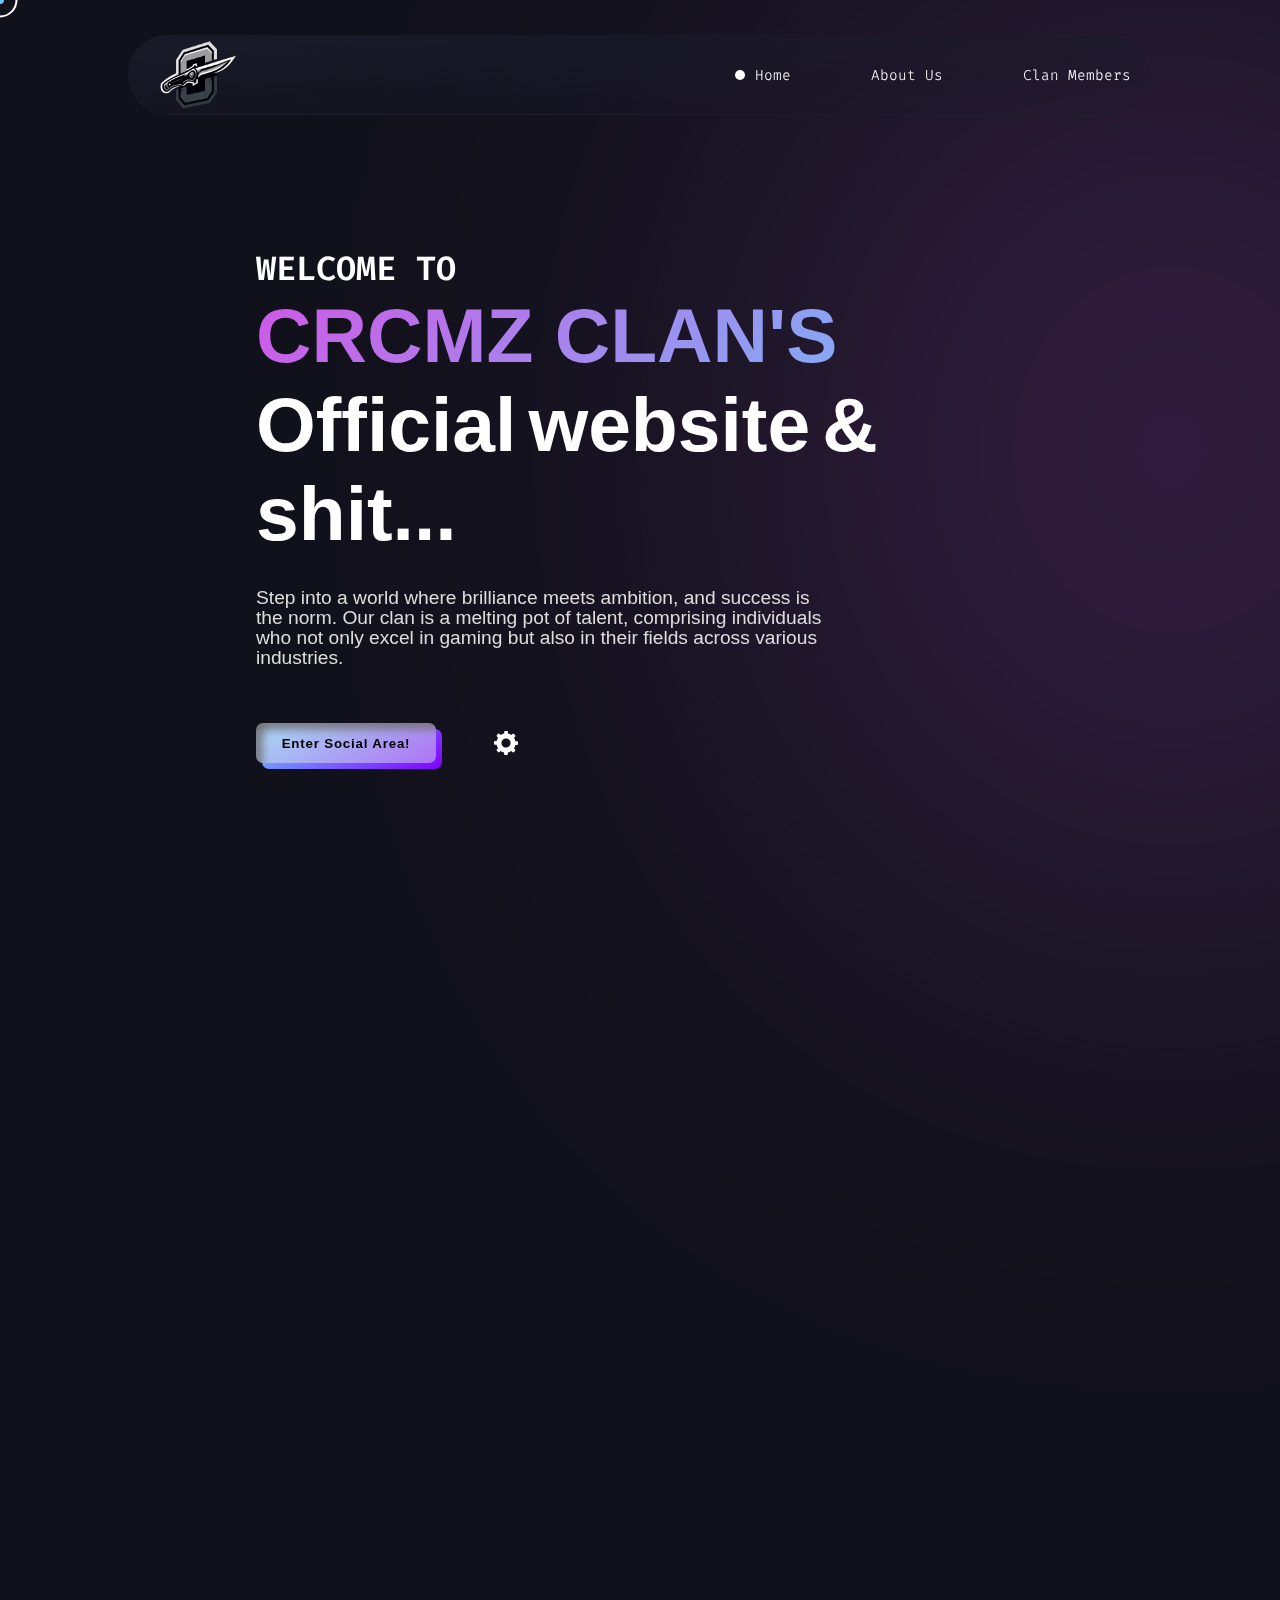
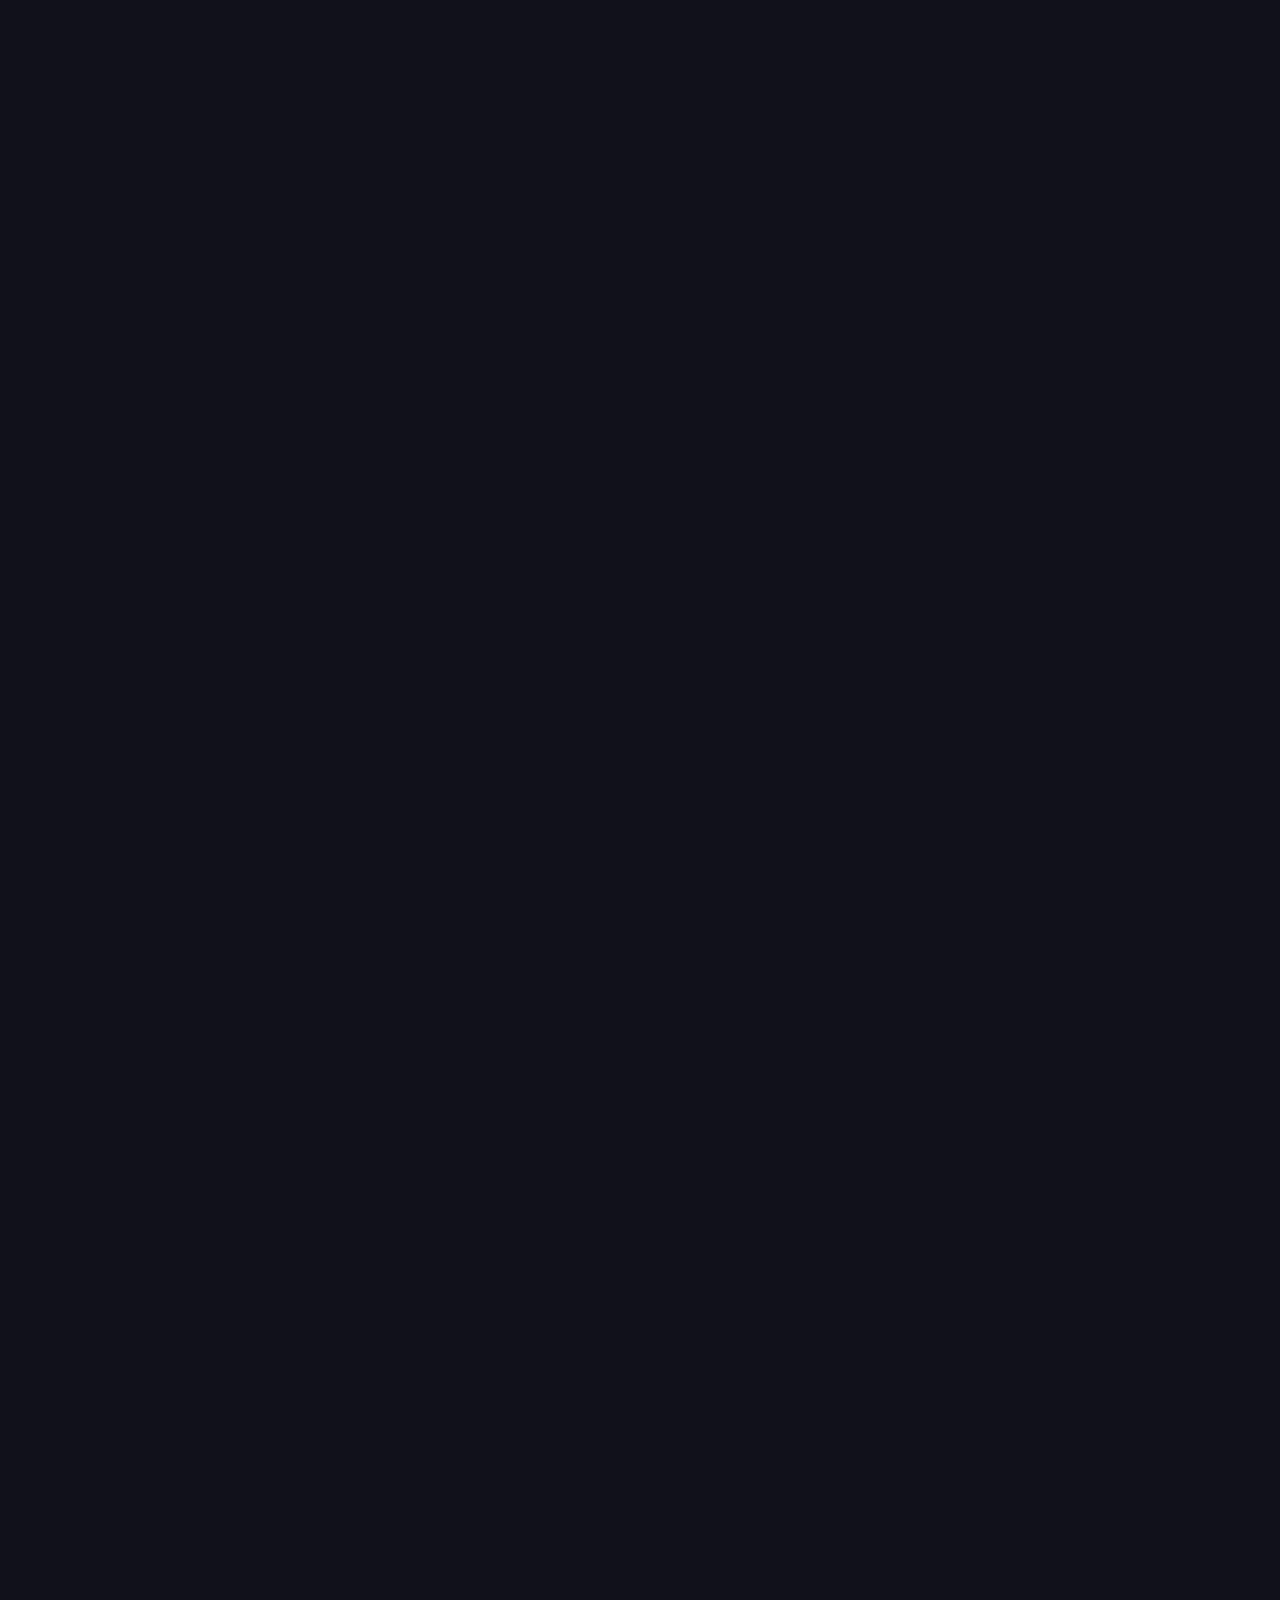
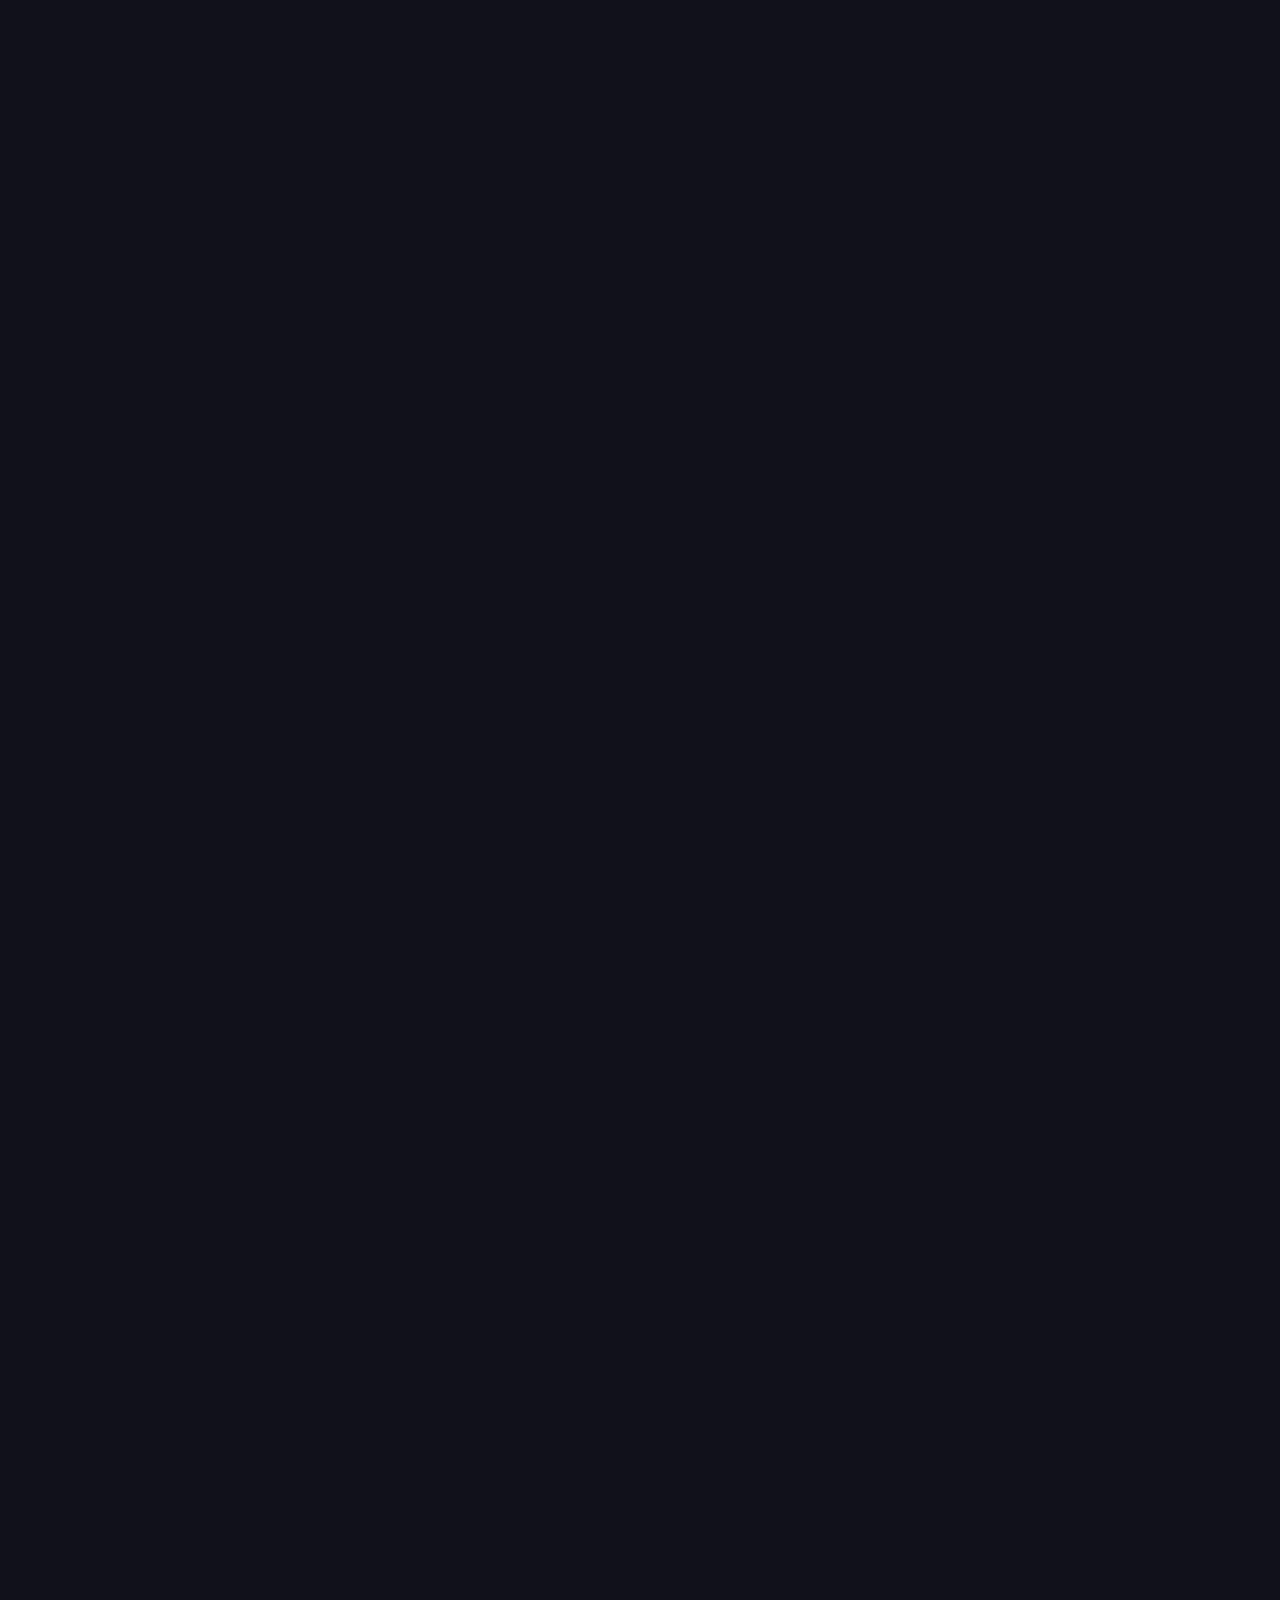
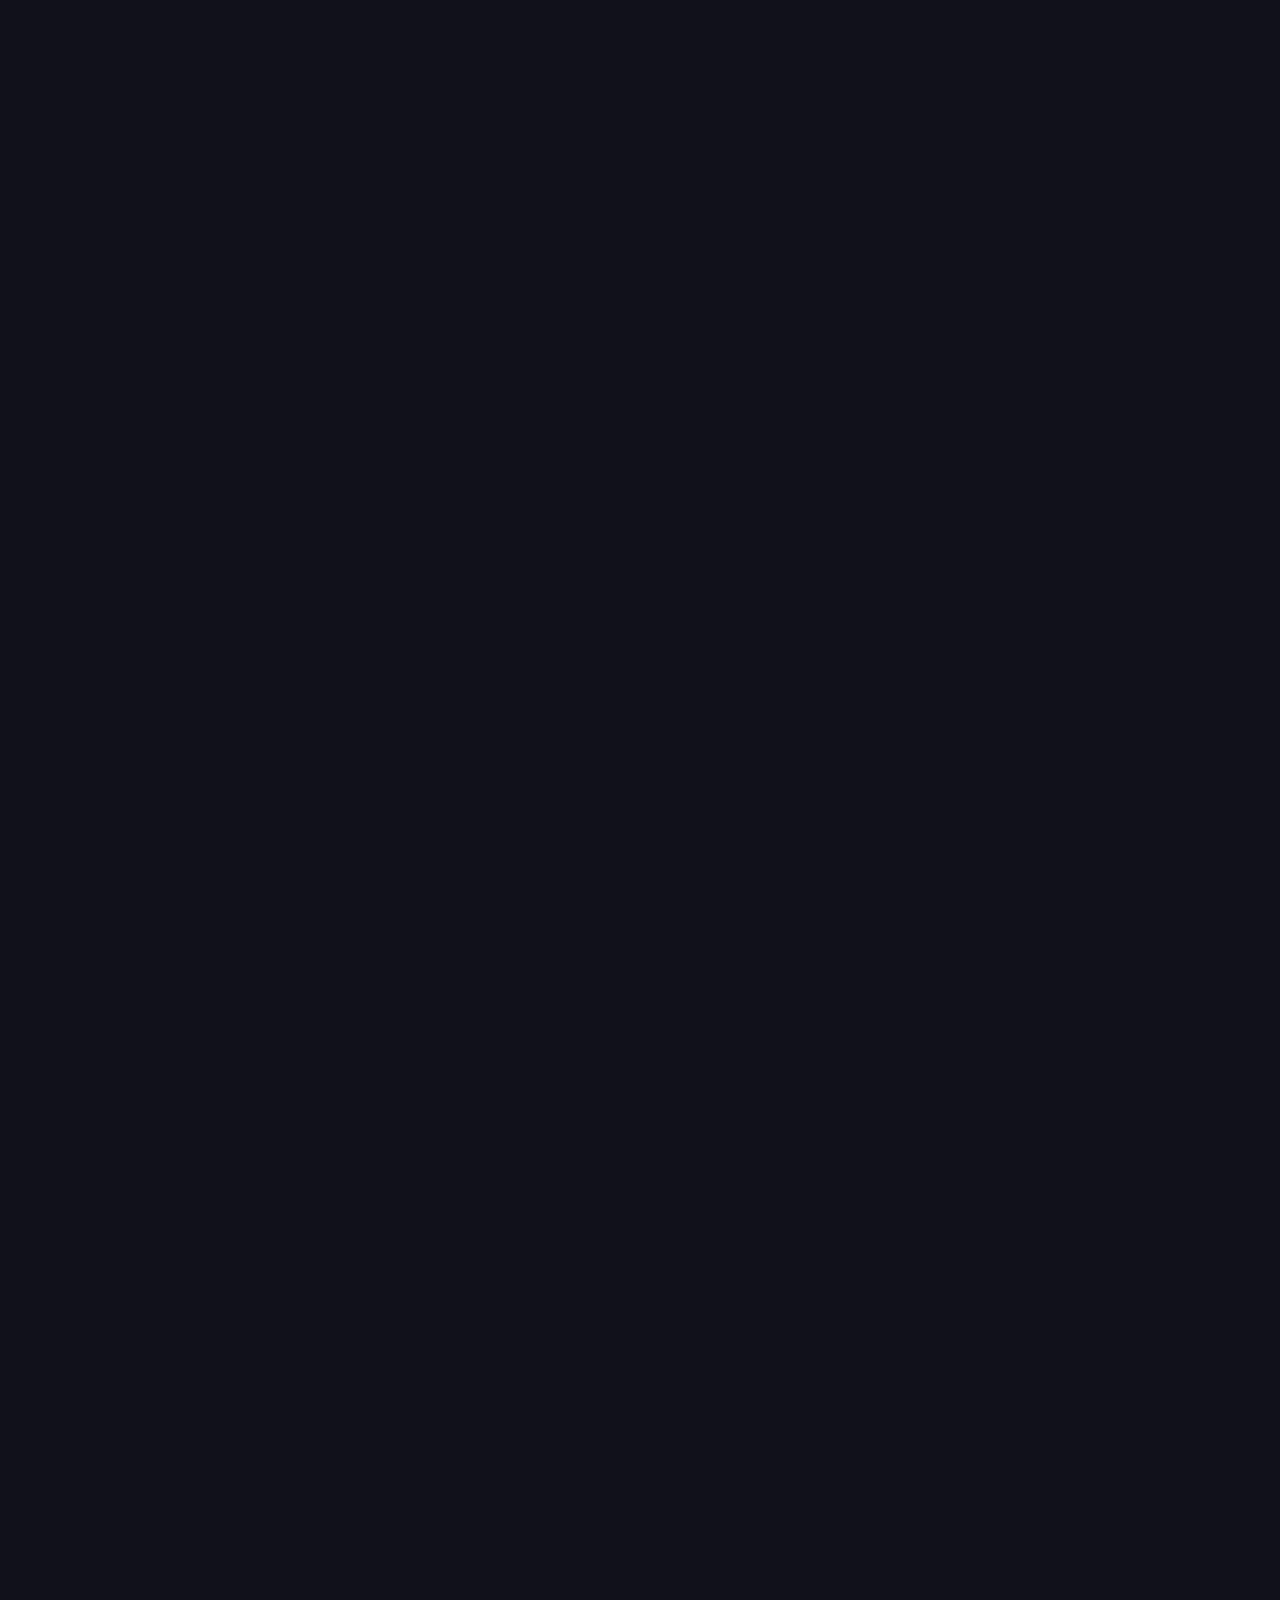
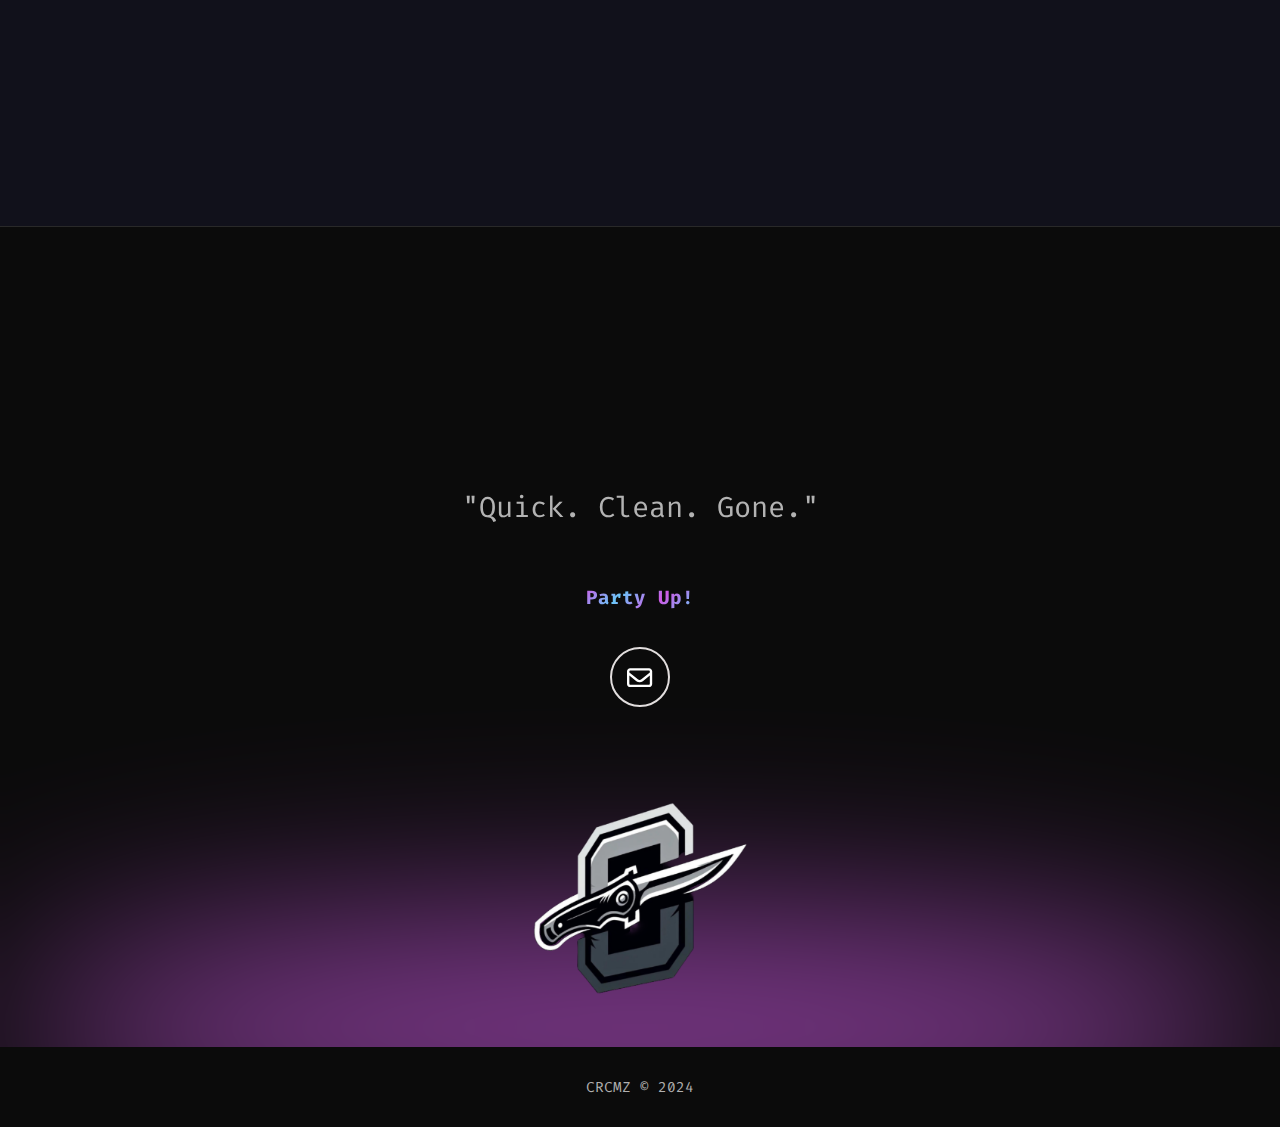
==== commit 51413800: "added video" ====
--- a/index.html
+++ b/index.html
@@ -224,6 +224,11 @@
       </div>
      
     </section>
+
+
+<div style="position: relative; padding-top: 56.25%;"><iframe title="[CRCMZ] EPIC THROWING KNIFE MONTAGE!" width="100%" height="100%" src="https://clips.crcmz.me/videos/embed/8f3586f8-be5f-46c2-b3df-f6affe38081b?start=29s&amp;stop=1m&amp;autoplay=1" frameborder="0" allowfullscreen="" sandbox="allow-same-origin allow-scripts allow-popups allow-forms" style="position: absolute; inset: 0px;"></iframe></div>
+
+
     <!-- landing page ends here -->
     <section class="about-section-container" id="about" data-aos="fade-up">
       <div class="about-section">
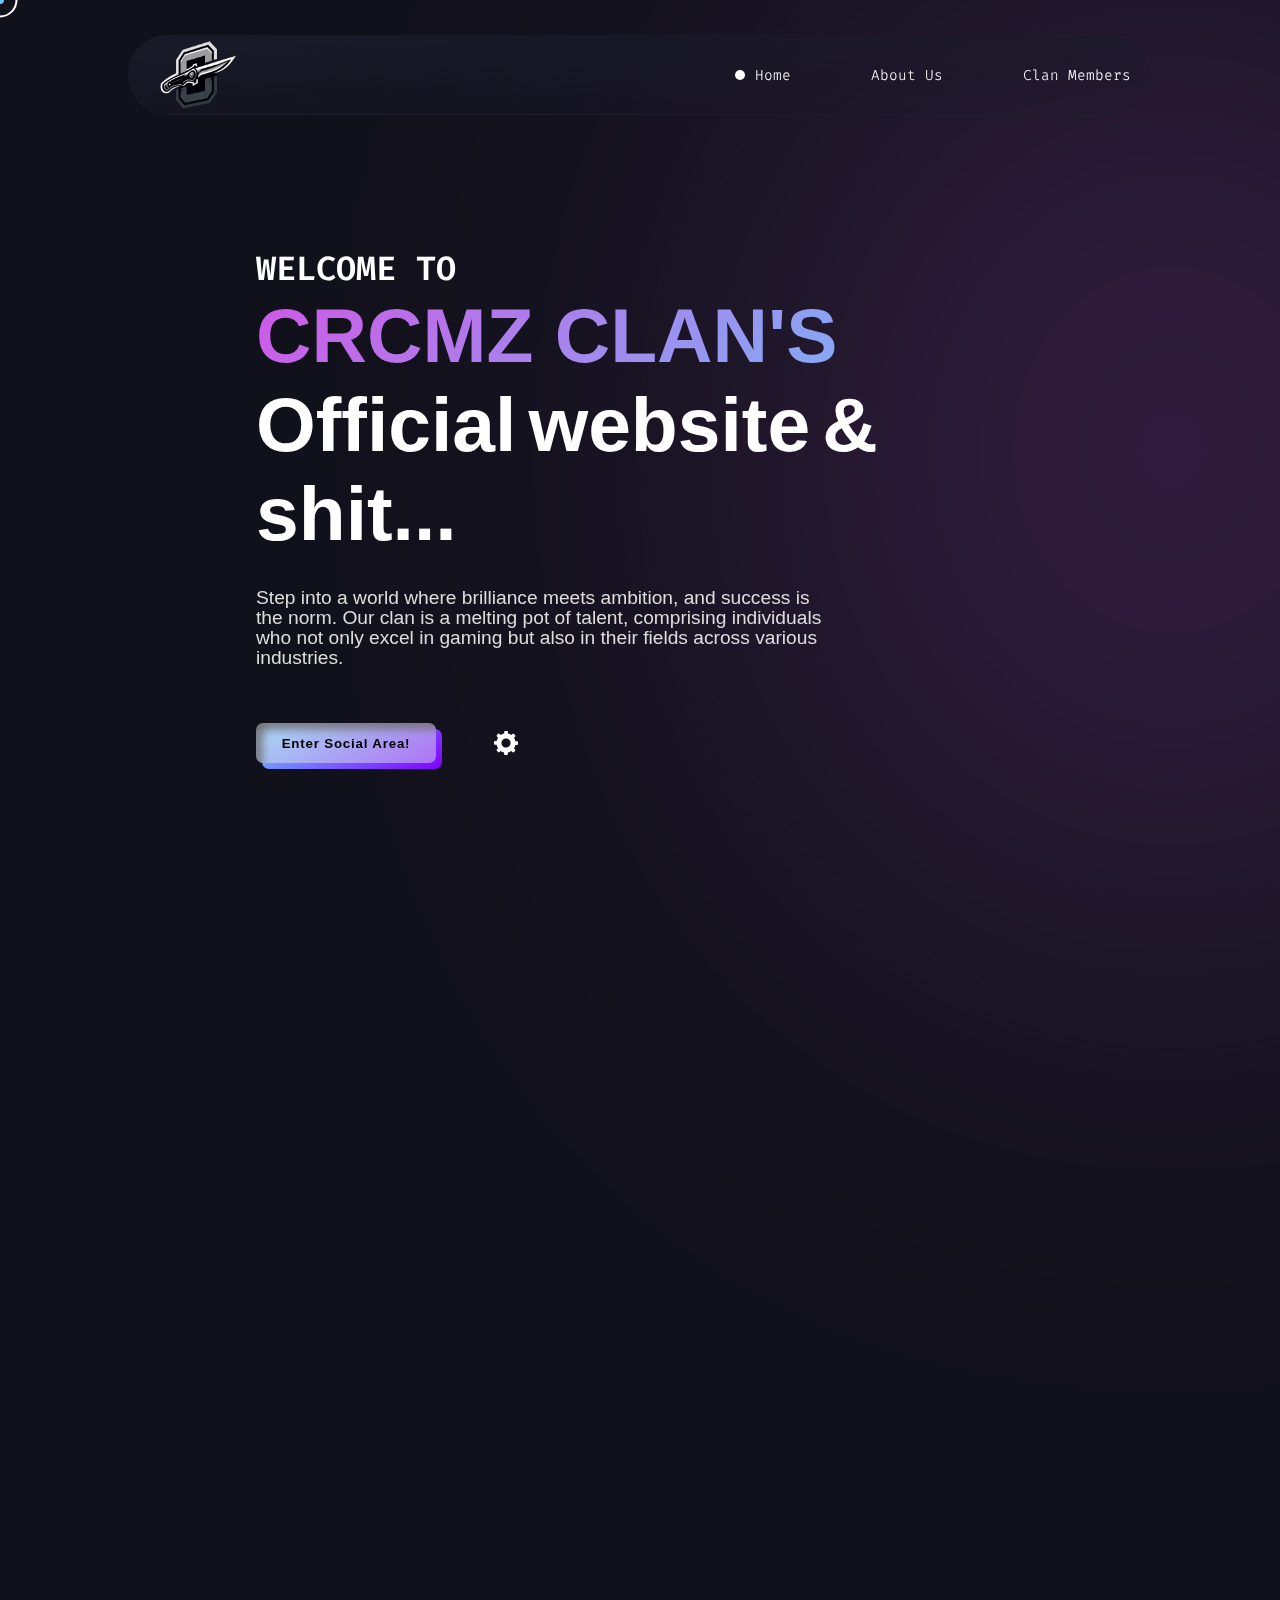
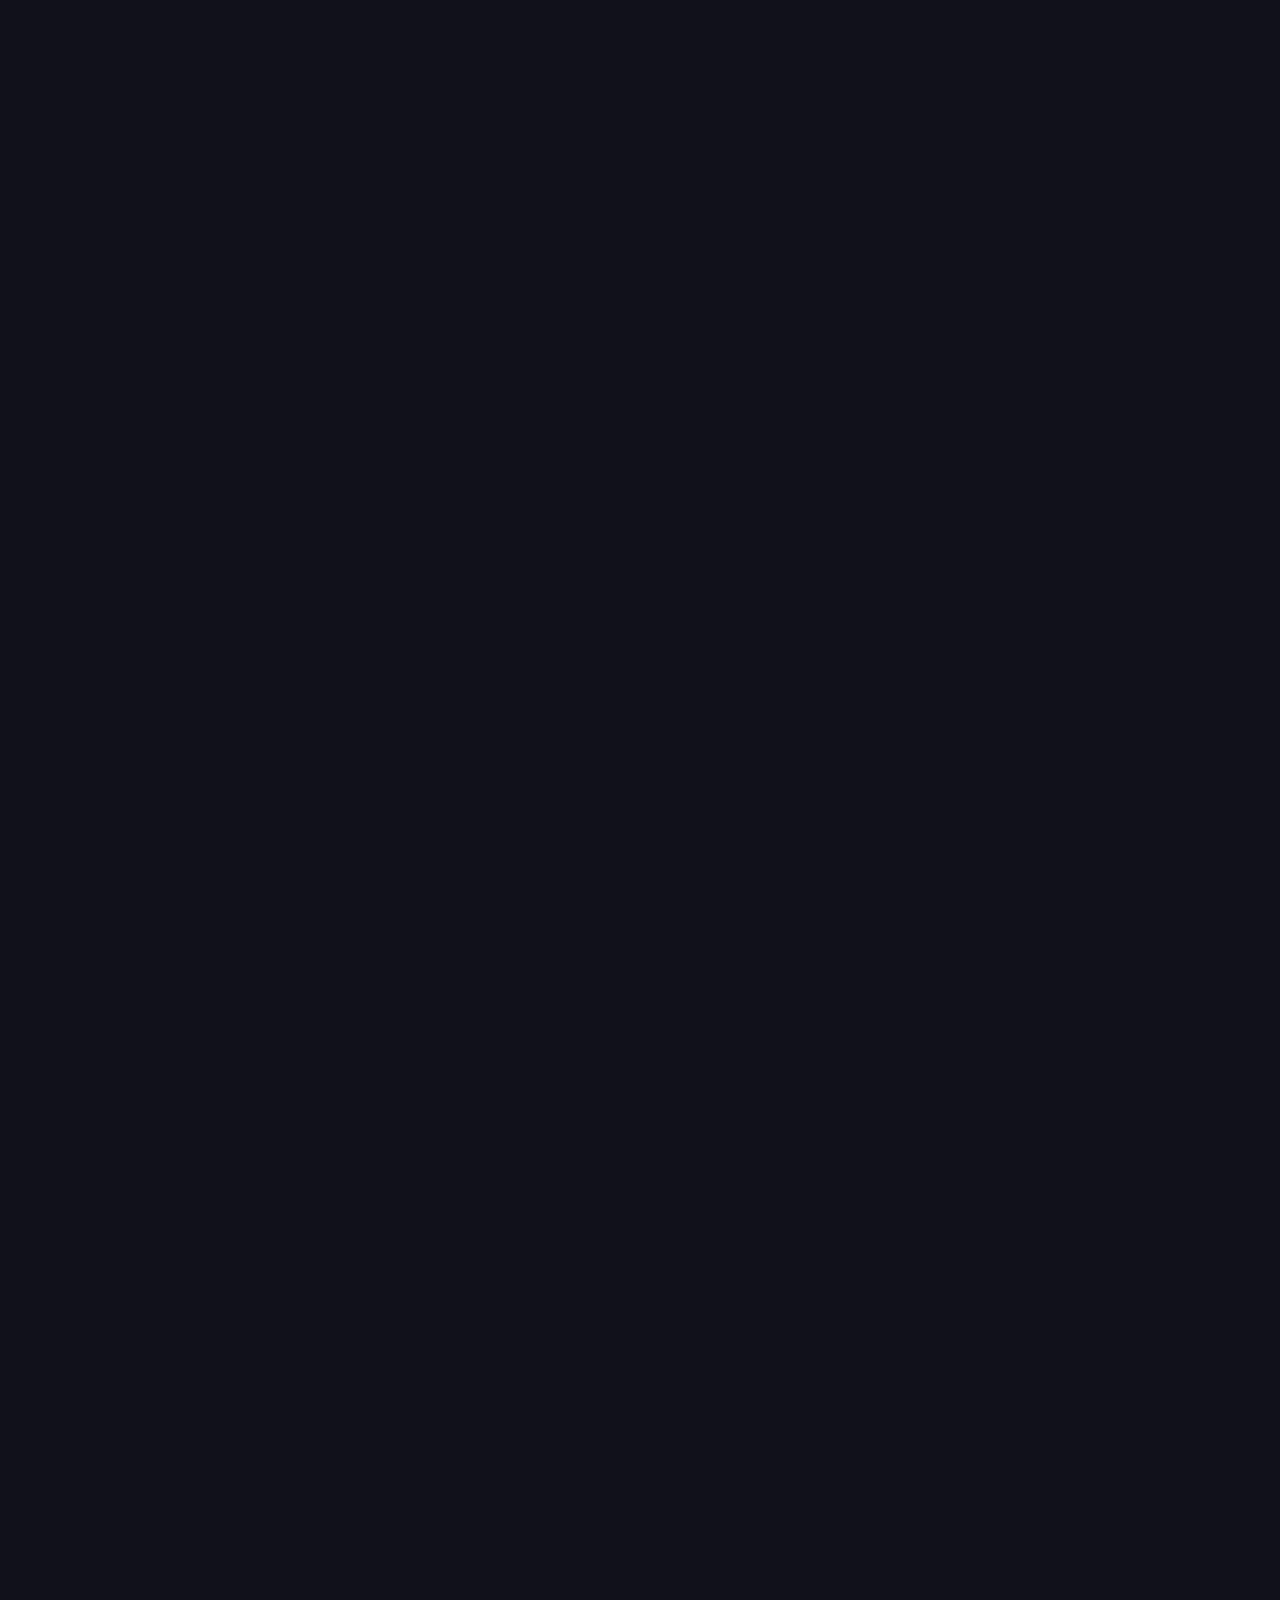
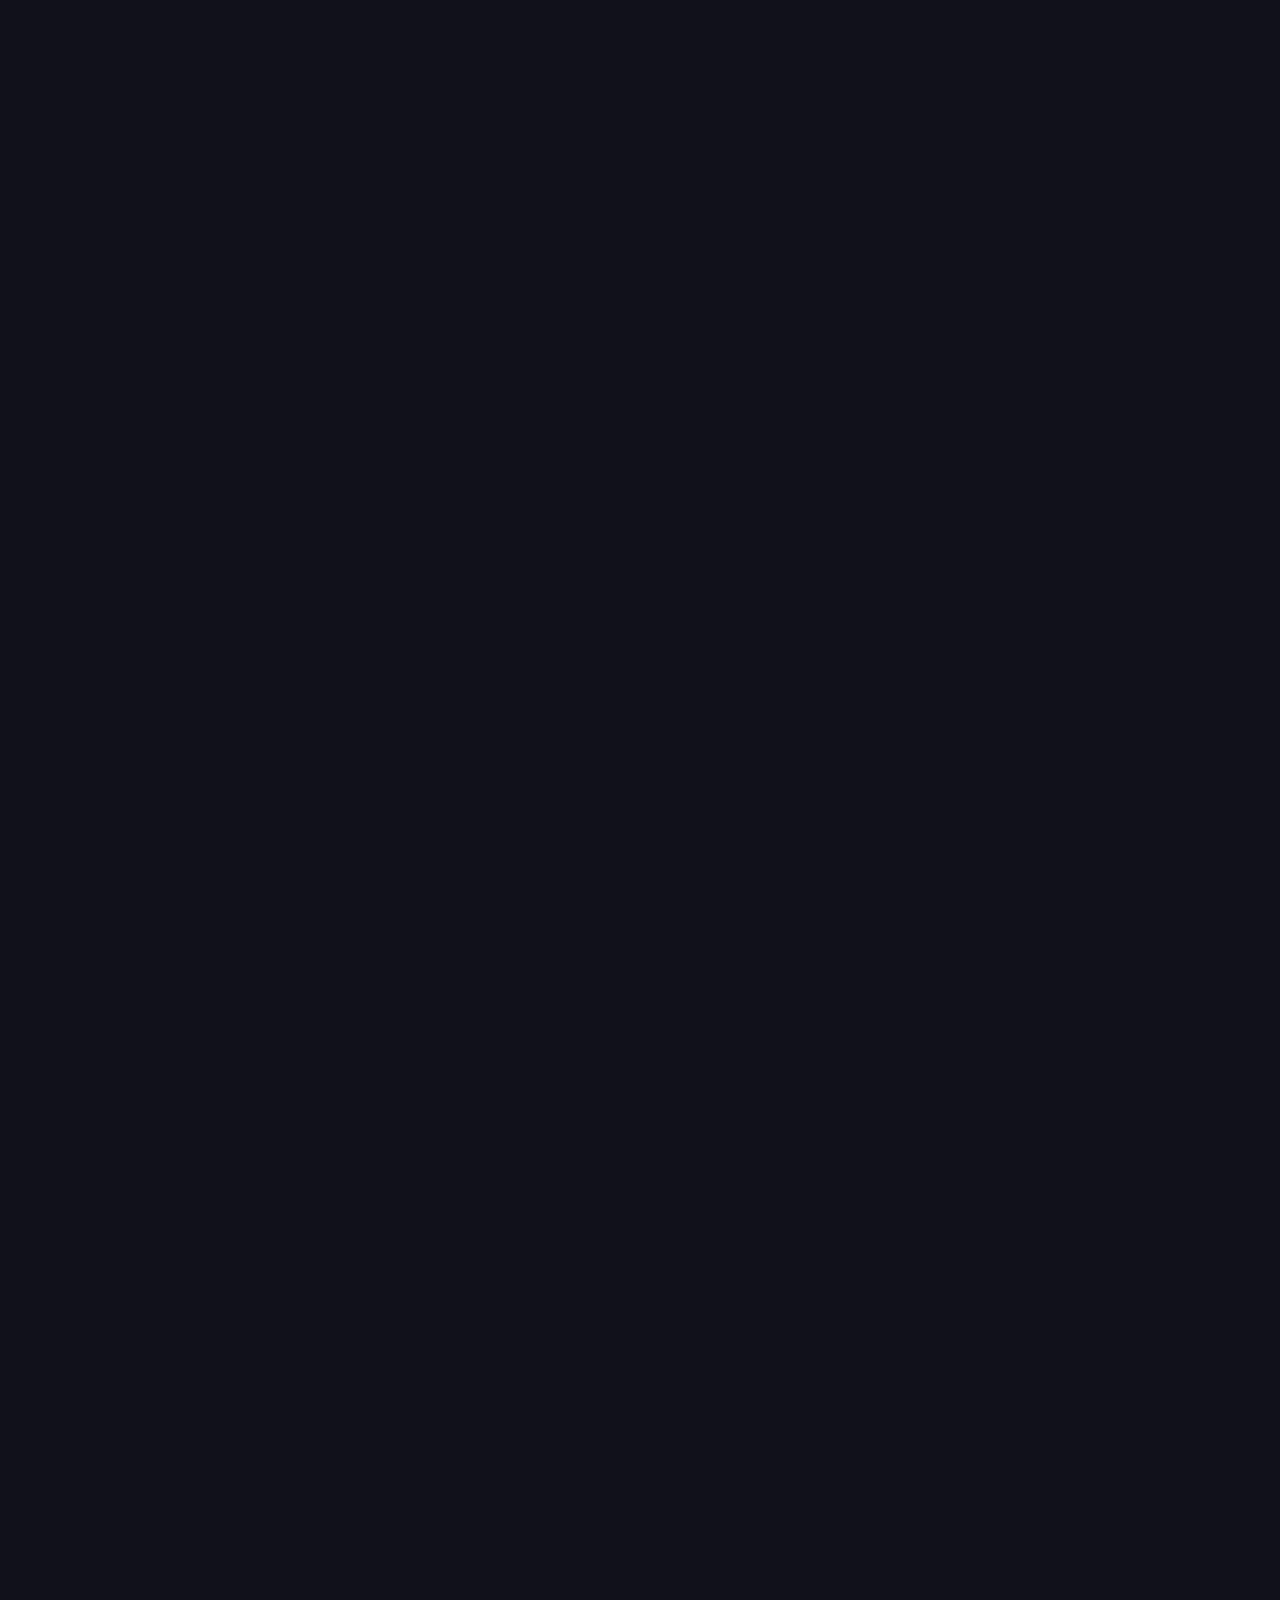
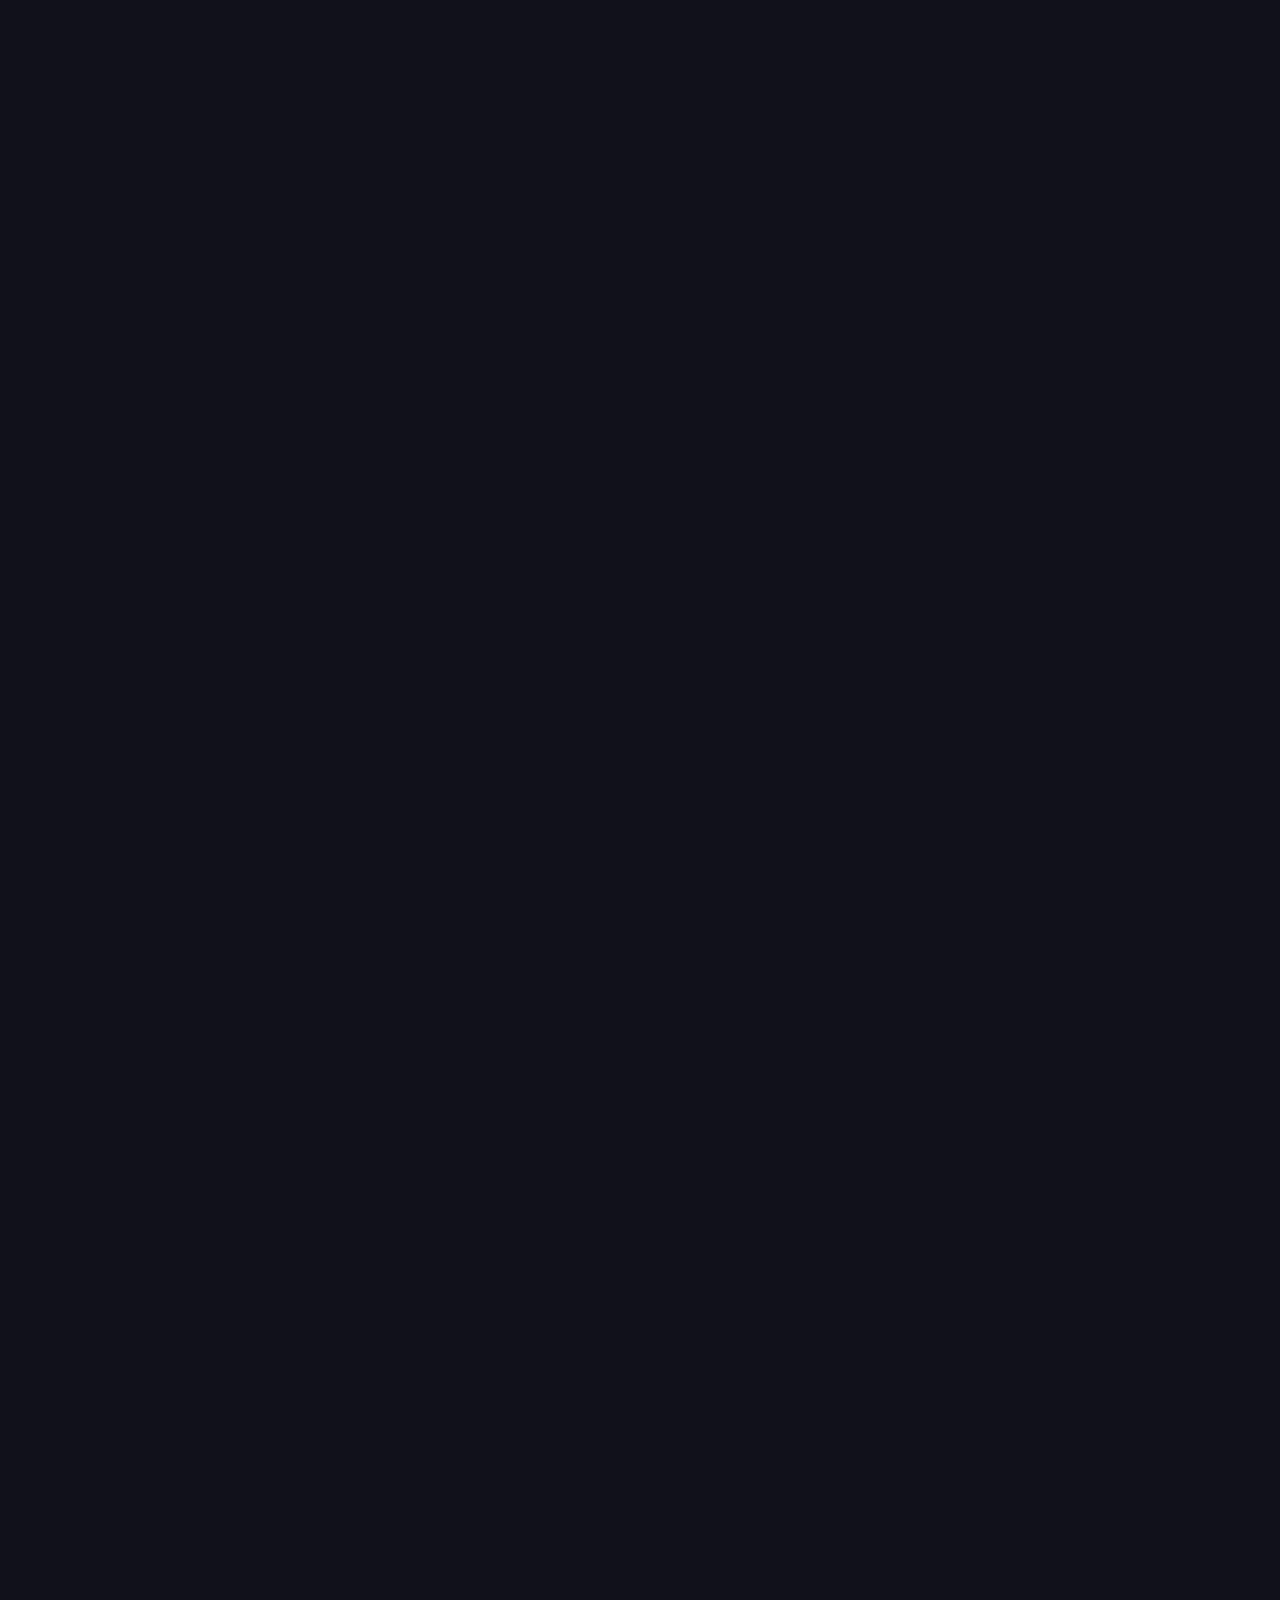
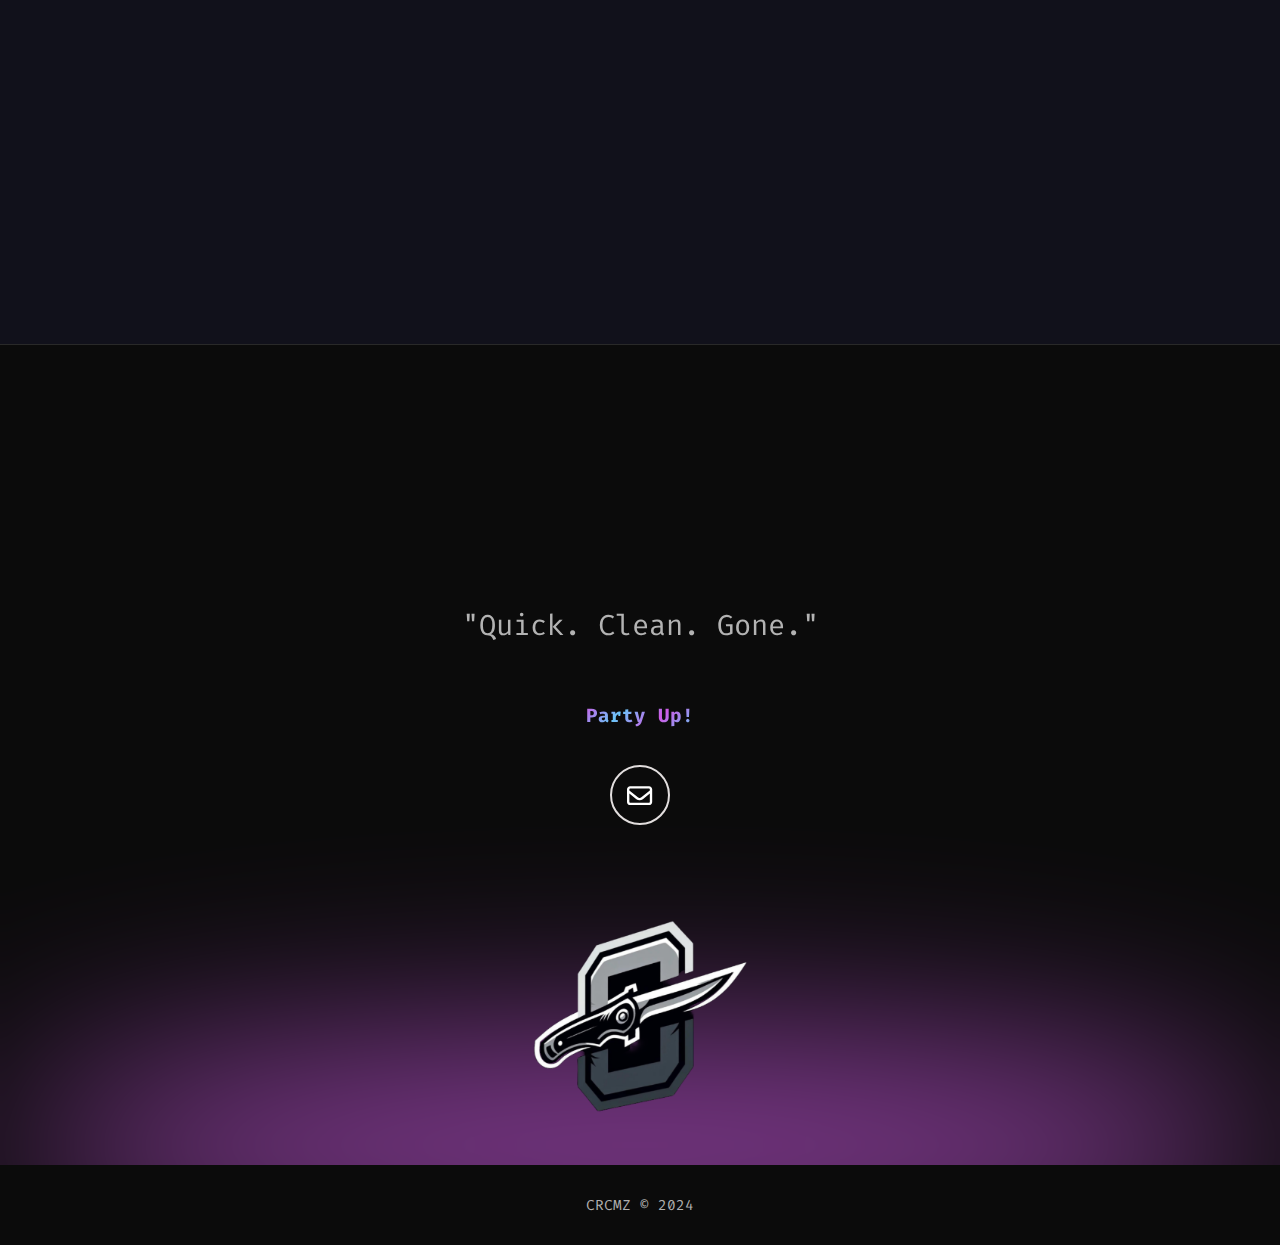
==== commit a2d8496a: "new video" ====
--- a/index.html
+++ b/index.html
@@ -225,8 +225,28 @@
      
     </section>
 
-
-<div style="position: relative; padding-top: 56.25%;"><iframe title="[CRCMZ] EPIC THROWING KNIFE MONTAGE!" width="100%" height="100%" src="https://clips.crcmz.me/videos/embed/8f3586f8-be5f-46c2-b3df-f6affe38081b?start=29s&amp;stop=1m&amp;autoplay=1" frameborder="0" allowfullscreen="" sandbox="allow-same-origin allow-scripts allow-popups allow-forms" style="position: absolute; inset: 0px;"></iframe></div>
+<section class="projects-section-container" id="projects">
+      <div class="projects-section-div">
+        <div class="section-heading" data-aos="fade-up">
+          <h2 class="section-heading-article" tabindex="0" aria-label="My projects starts from here">
+            Featured Clip
+          </h2>
+          <p class="sectionHeadingP"></p>
+        </div>
+        <div class="project-boxes-div">
+          <div data-aos="fade-up" class="project-box-wrapper">
+            <div class="project-box project-box2" id="project-box2">
+              <div class="info-div">
+<iframe title="[CRCMZ] EPIC THROWING KNIFE MONTAGE!" width="100%" height="100%" src="https://clips.crcmz.me/videos/embed/8f3586f8-be5f-46c2-b3df-f6affe38081b?start=29s&amp;stop=1m&amp;autoplay=1" frameborder="0" allowfullscreen="" sandbox="allow-same-origin allow-scripts allow-popups allow-forms" style="position: absolute; inset: 0px;"></iframe>
+              </div>
+              <div class="image-div">
+                <img src="src/png/moose.png" alt="Pexelicon website preview image" />
+              </div>
+            </div>
+          </div>
+	</div>
+	</div>
+	</section>
 
 
     <!-- landing page ends here -->
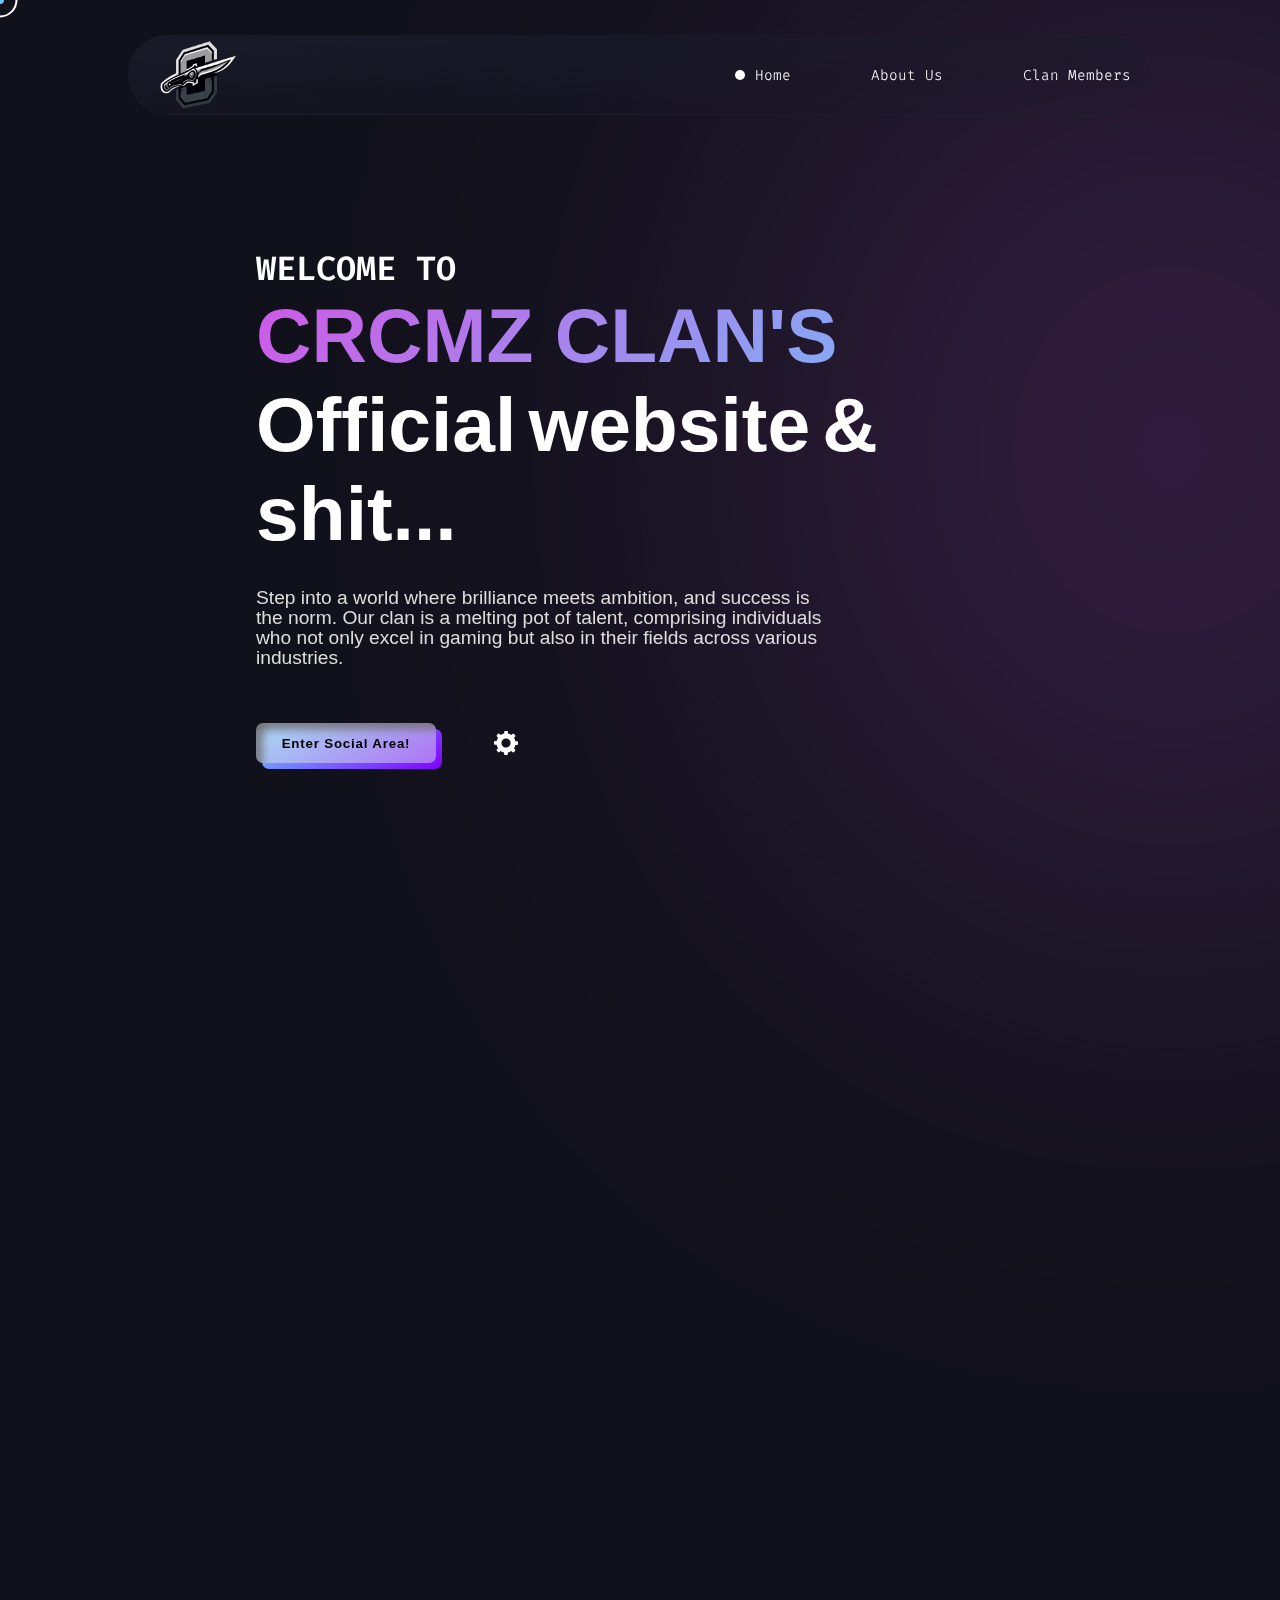
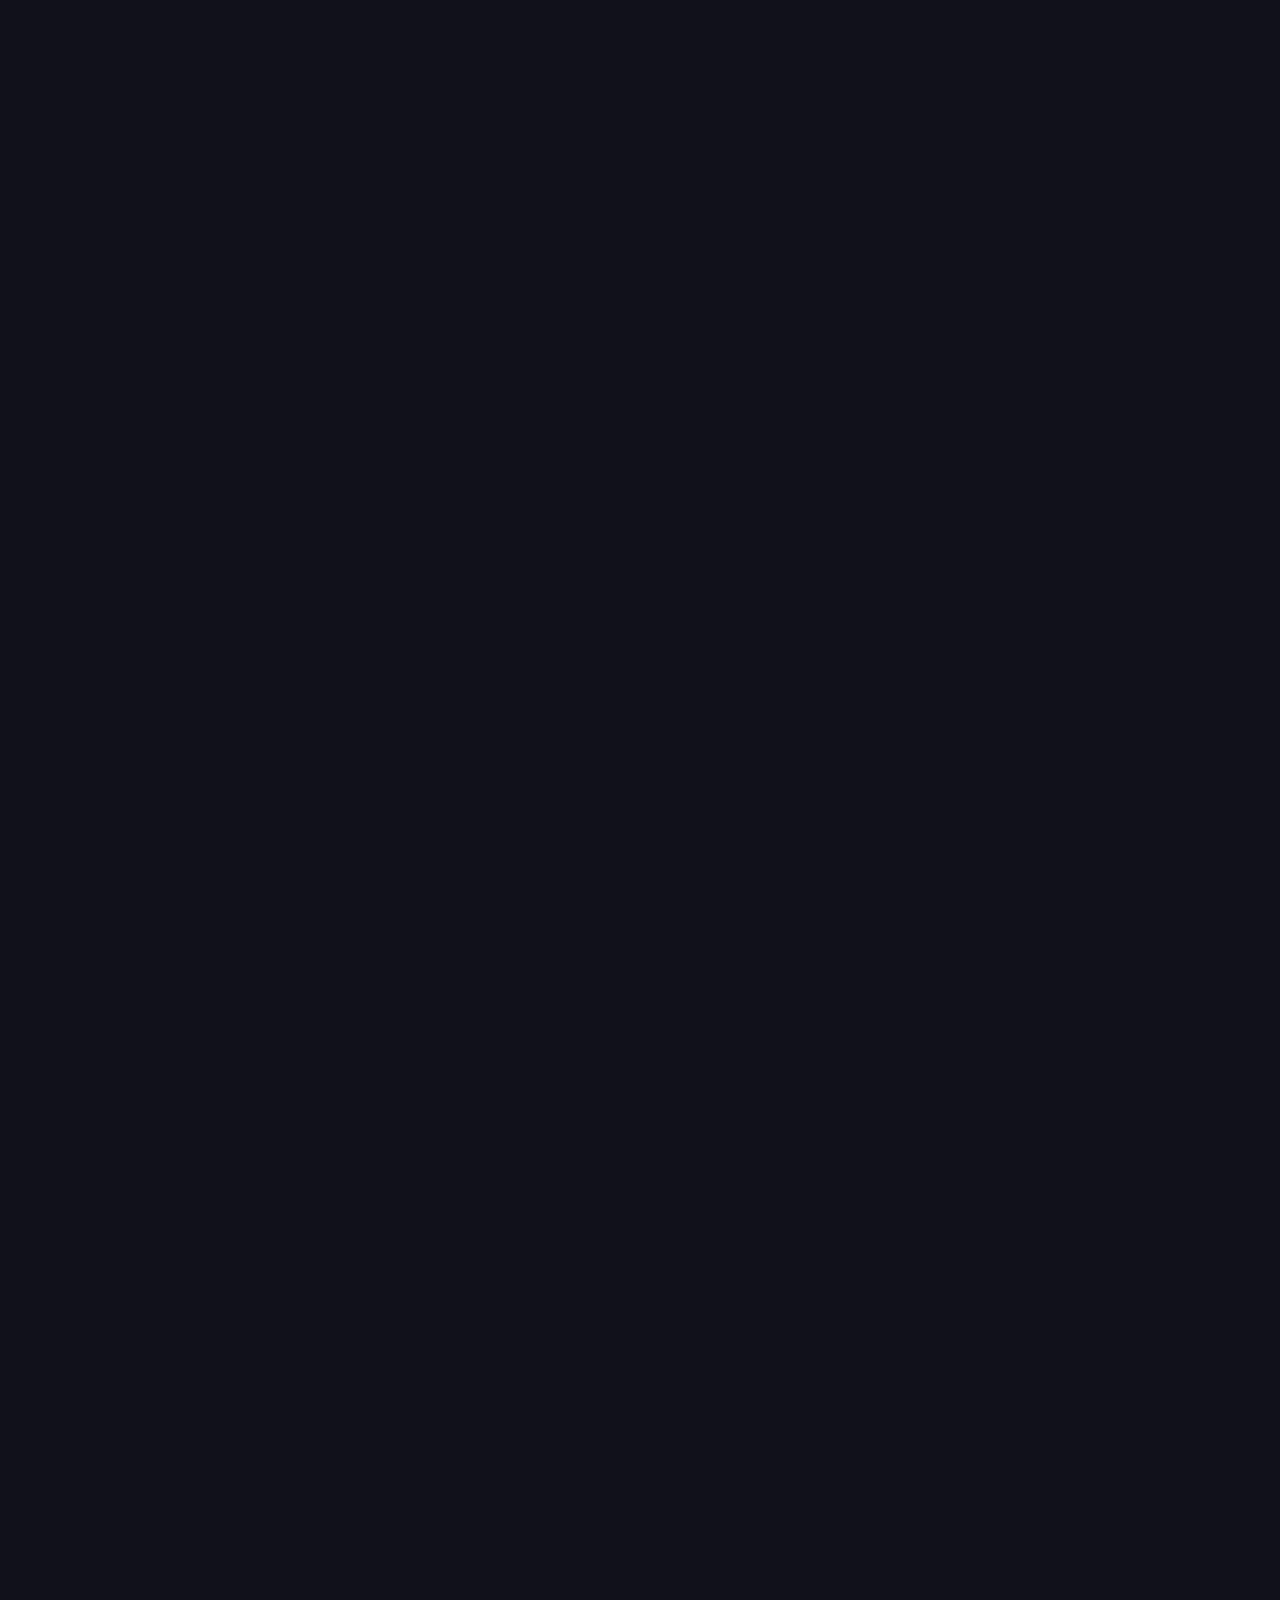
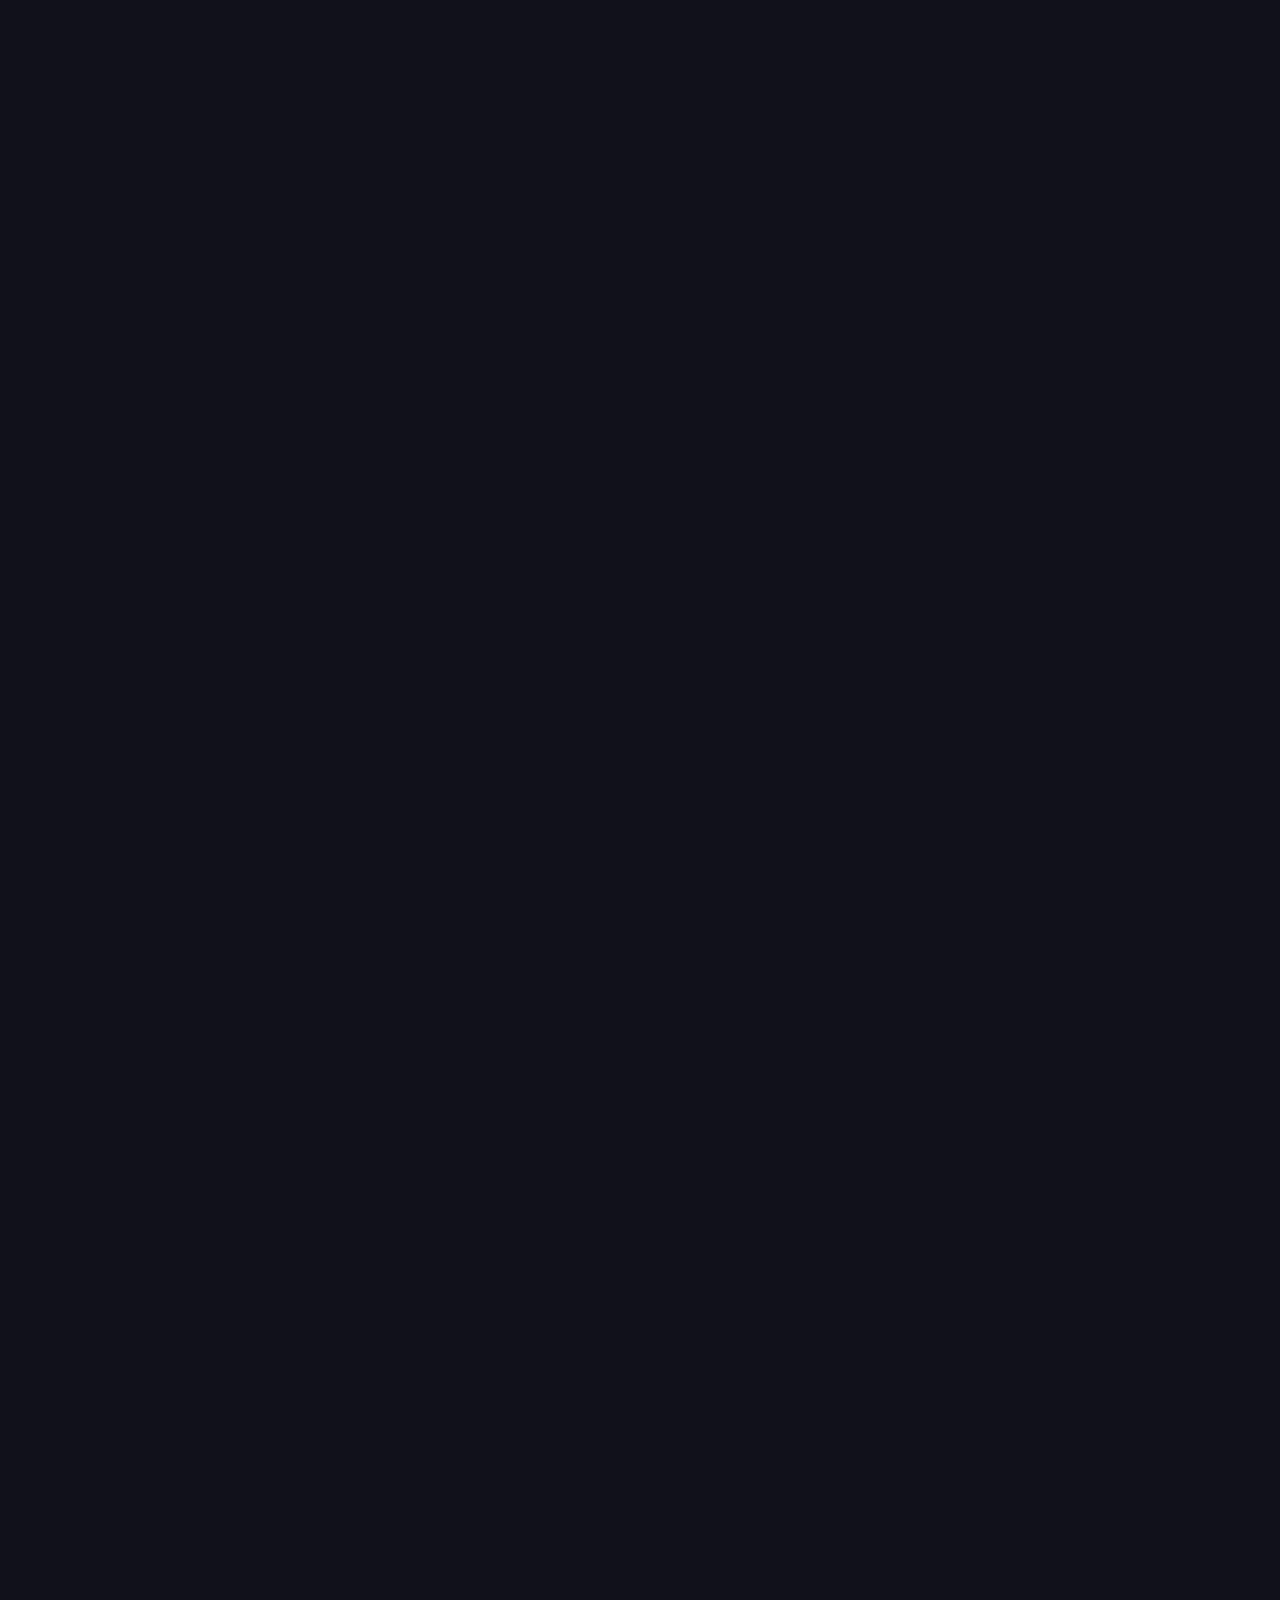
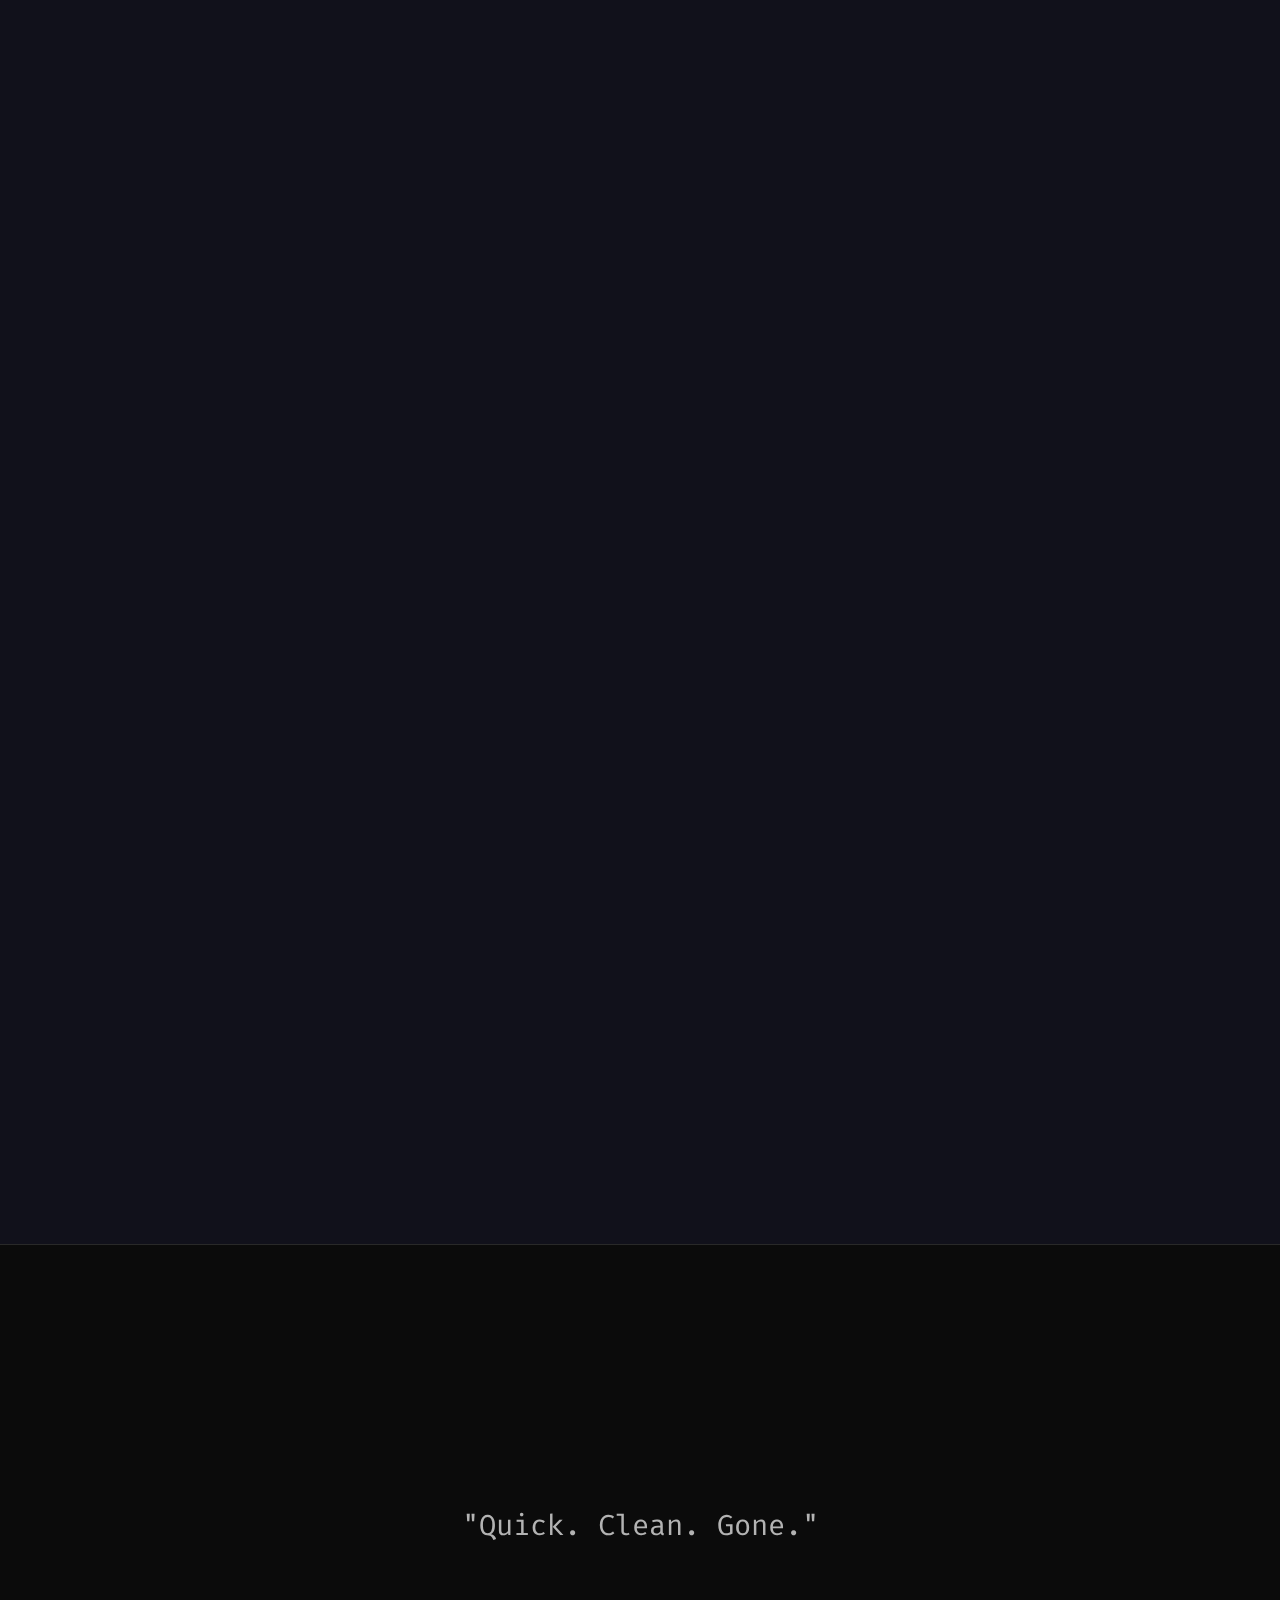
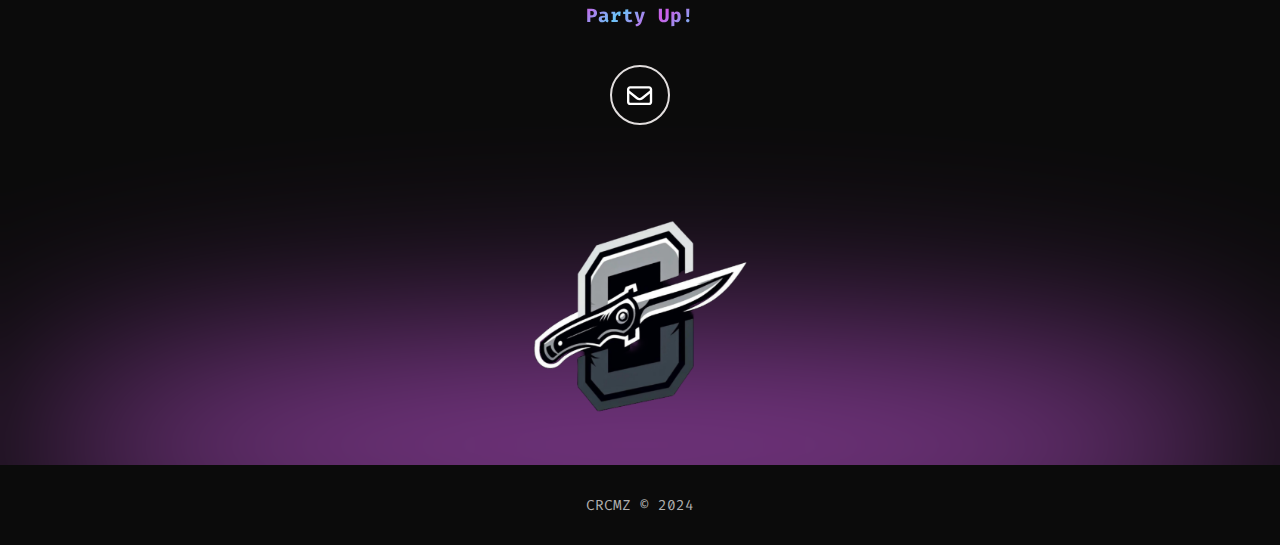
==== commit d6e68e6c: "fixed website divider" ====
--- a/index.html
+++ b/index.html
@@ -237,7 +237,7 @@
           <div data-aos="fade-up" class="project-box-wrapper">
             <div class="project-box project-box2" id="project-box2">
               <div class="info-div">
-<iframe title="[CRCMZ] EPIC THROWING KNIFE MONTAGE!" width="100%" height="100%" src="https://clips.crcmz.me/videos/embed/8f3586f8-be5f-46c2-b3df-f6affe38081b?start=29s&amp;stop=1m&amp;autoplay=1" frameborder="0" allowfullscreen="" sandbox="allow-same-origin allow-scripts allow-popups allow-forms" style="position: absolute; inset: 0px;"></iframe>
+<iframe title="[CRCMZ] EPIC THROWING KNIFE MONTAGE!" width="100%" height="100%" src="https://clips.crcmz.me/videos/embed/8f3586f8-be5f-46c2-b3df-f6affe38081b?start=29s&amp;stop=1m&amp;autoplay=1&amp;muted=1" frameborder="0" allowfullscreen="" sandbox="allow-same-origin allow-scripts allow-popups allow-forms" style="position: absolute; inset: 0px;"></iframe>
               </div>
               <div class="image-div">
                 <img src="src/png/moose.png" alt="Pexelicon website preview image" />
--- a/style.css
+++ b/style.css
@@ -1 +1 @@
-#labelforsetting,#labelforvisualmode,#switchforvisualmode:checked+#labelforvisualmode{background-repeat:no-repeat;background-position:center}#labelforsetting,#labelforsound{height:40px;background-size:60%}#preloader,.invertapplied,.invertsettinglabel{filter:invert(1)}#preloader,noscript{width:100%;height:100%}body,noscript{background-color:var(--color-dark-mode)}.main,body{overflow-x:hidden}#backtotopbutton article,:root{font-family:Whitney,-apple-system,BlinkMacSystemFont,Segoe UI,Roboto,Helvetica,Arial,sans-serif}.eye,.image-div,.logo,.navbar,.project-box,.resume-btn,footer{overflow:hidden}.cta,.github-redirect,.navbar-tabs-ul a{text-decoration:none}#GmailLogo,.sign svg path{fill:white}*{box-sizing:border-box;margin:0;padding:0;-webkit-user-select:none;-moz-user-select:none;-ms-user-select:none;user-select:none;-webkit-tap-highlight-color:transparent}::selection{background-color:transparent}::-moz-selection{background:0 0}html{font-size:62.5%;scroll-behavior:smooth;text-rendering:optimizeLegibility;-webkit-font-smoothing:antialiased}:root{cursor:default;--color-white:#fff;--color-black:#000;--color-dark-mode:#11111b;--color-light-mode:#ece7e1;--color-ddd-color:#ddd;--color-gray:#c4c4c4;--color-purple:#8000ff;--color-light-purple:#cf59e6;--color-light-blue:#6bc5f8;--color-navbarBorder-dark:#e2e2e207;--color-shadowDark:rgba(0, 0, 0, 0.137);--static-heading-gradient-blue:#b0f3f1;--static-heading-gradient-pink:#ffcfdf;--tech-stack-box-first-color:#1a1a29;--tech-stack-box-second-color:rgba(27, 27, 40, 0);--tech-stack-box-border-color:#292929}#hello-friend,.footer-bottom article,.getintouch-heading article,.language-speak article,.navbar-tabs-ul li,.two-words article{font-family:fira code}::-webkit-scrollbar{width:5px}::-webkit-scrollbar-track{background:#0a0a10}::-webkit-scrollbar-thumb{background-color:#8000ff}.cursor-inner{width:8px;height:8px;background-color:var(--color-light-blue)}.cursor-outer{width:35px;height:35px;border:2px solid #fff}.cursor-inner,.cursor-outer{position:fixed;top:0;left:0;transform:translate(-50%,-50%);border-radius:50%;z-index:9999;pointer-events:none}.setting-container,.settingactivate{transform-origin:left;transition-duration:.5s}.cursor-inner.hover{width:25px;height:25px;transition:.2s;mix-blend-mode:difference}.cursor-outer.hover{width:50px;height:50px;transition:.2s}.activeThistab:before,.navbar-tabs-ul li:hover:before{background-color:var(--color-white);height:10px;width:10px;left:-20px}.light-mode{--color-dark-mode:#ece7e1;--color-black:#fff;--color-white:#000;--color-ddd-color:rgb(31, 31, 31);--color-navbarBorder-dark:#d1d6eb;--static-heading-gradient-blue:#0f7878;--static-heading-gradient-pink:#f09bb9;--color-shadowDark:#e2ddd7;--tech-stack-box-first-color:#e7e2db;--tech-stack-box-second-color:#ece7e100;--tech-stack-box-border-color:#dad5cf}.setting-container{width:60px;height:50px;margin-left:50px;display:flex;align-items:center;gap:30px;padding:20px 0}#labelforsetting{width:40px;display:flex;align-items:center;justify-content:center;padding:0 20px;background-image:url(src/svg/settings-svgrepo-com.svg);transition-duration:.5s;cursor:pointer}.soundtogglebuttoncontainer,.visualmodetogglebuttoncontainer{align-items:center;width:fit-content;transition-duration:.3s}.settingactivate{width:200px}.visualmodetogglebuttoncontainer{height:fit-content;display:flex;justify-content:center;transform:translate(-50px) scale(0)}.visualmodeshow{transition-duration:.3s;transform:translate(0) scale(1)}#switchforsetting,#switchforsound,#switchforvisualmode,.hamburger,.mobiletogglemenu{display:none}#switchforsetting:checked+#labelforsetting{transform:rotate(180deg);transition-duration:.5s}#labelforvisualmode{position:relative;width:40px;height:40px;background-image:url(src/png/crescent-moon\ \(1\).png);background-size:50%;transition-duration:.5s;cursor:pointer}#switchforvisualmode:checked+#labelforvisualmode{transform:rotate(360deg);transition-duration:.5s;background-image:url(src/png/sun.png);background-size:60%}.soundtogglebuttoncontainer{height:fit-content;display:flex;justify-content:center;transform:translate(-130px) scale(0)}#labelforsound,#preloader{display:flex;align-items:center;background-repeat:no-repeat;background-position:center}.soundmodeshow{transition-delay:.1s;transition-duration:.5s;display:inline-block;transform:translate(0) scale(1)}.logo,.logo:hover{transition-duration:1s}#labelforsound{position:relative;justify-content:center;width:40px;background-image:url(src/svg/Mute_Icon.svg);cursor:pointer;transition-duration:.5s}#switchforsound:checked+#labelforsound{transition-duration:.5s;background-image:url(src/svg/Speaker_Icon.svg);background-size:50%;background-repeat:no-repeat;background-position:center}header{width:100%;height:115px;display:flex;align-items:flex-end;justify-content:center}#preloader{background-color:#fff;position:fixed;z-index:99999;justify-content:center;overflow-y:hidden;background-image:url(src/svg/Pulse-0.4s-200px.svg);background-size:10%}.navbar,noscript{display:flex;align-items:center;position:fixed}#name,.getintouch-heading article{background:-webkit-linear-gradient(135deg,var(--color-light-blue),var(--color-light-purple),var(--color-light-blue),var(--color-light-purple));-webkit-text-fill-color:transparent}noscript{justify-content:center;font-size:4rem;color:#fff;z-index:999999}.fakenavbar{height:0;width:0%;background-color:transparent}.navbar{background-image:linear-gradient(to bottom right,var(--tech-stack-box-first-color),var(--tech-stack-box-second-color));backdrop-filter:blur(10px);height:80px;width:80%;padding:0 20px;justify-content:space-between;z-index:999;border:1px solid var(--color-navbarBorder-dark);border-radius:50px}.navbar-tabs,.navbar-tabs-ul{height:100%;align-items:center}.logo,.navbar-tabs-ul li{position:relative;display:flex}.navbar-tabs{display:flex;width:80%}.navbar-tabs-ul{width:100%;display:flex;list-style:none;justify-content:flex-end;gap:80px;color:var(--color-white)}.navbar-tabs-ul li{width:fit-content;height:30px;text-align:center;align-items:center;justify-content:center;font-size:1.5rem}.navbar-tabs-ul li:hover:before{content:"";position:absolute;border-radius:5px;z-index:-1}.navbar-tabs-ul a{color:var(--color-white);font-weight:100}.logo{width:10%;height:100%;flex-direction:column;align-items:center;justify-content:space-between;-webkit-user-select:none;-moz-user-select:none;-ms-user-select:none;user-select:none}.face,.logo-top{width:100%;align-items:center;display:flex}.hey{color:#fff;position:absolute;font-size:2.5rem;font-weight:300;background-color:#20222e;padding:5px 10px;border-radius:20px;left:120px;bottom:80px;opacity:0}#hello-friend,#work,.about-info p,.activeThistab,.language-speak article{color:var(--color-white)}.blob,.eye,.pupil{border-radius:50%}.popup{animation:3s linear pop-up}@keyframes pop-up{from{bottom:-50px;left:50px;opacity:1}to{opacity:0}}.logo-top{height:100%;justify-content:center;transform-origin:bottom;position:relative}.activeThistab:before,.face{content:"";position:absolute}.logo-top img{height:100%;z-index:2}.face{height:74%;bottom:0;justify-content:center;gap:5px;z-index:1;padding-left:1px}.eye{width:8px;height:8px;display:flex;align-items:center;justify-content:center;background-color:#fff}.left-eye{box-shadow:-1px -2px 2px rgba(0,0,0,.589) inset}.right-eye{box-shadow:1px 3px 2px rgba(0,0,0,.589) inset}.pupil{width:3.5px;height:3.5px;background:#241010}.logo:hover{transform:translateY(200px)}.activeThistab:before{border-radius:50%;z-index:-1}.dp::after,.dp::before{height:300px;z-index:-2;content:""}.main{width:100%;height:fit-content;position:relative}.blob{position:absolute;right:-15%;top:0;background-color:var(--color-light-purple);width:600px;height:100vh;filter:blur(300px);opacity:.3;animation:1s linear infinite alternate-reverse breath}@keyframes breath{from{opacity:.3}to{opacity:.5}}.landing-page-container{width:100%;height:calc(100vh - 115px);display:flex;flex-direction:row;align-items:center;justify-content:center}.text-content{display:flex;flex-direction:column;width:60%;height:100%;align-items:flex-start;justify-content:center}#hello-friend{font-size:3.5rem;font-weight:600;width:fit-content;display:flex;align-items:flex-end}#name,#work{font-size:8rem;width:fit-content}#name,#work,.letsTalkBtn-text{display:flex;font-weight:700}@-webkit-keyframes vibrate-1{0%,100%{-webkit-transform:translate(0);transform:translate(0)}20%{-webkit-transform:translate(-2px,2px);transform:translate(-2px,2px)}40%{-webkit-transform:translate(-2px,-2px);transform:translate(-2px,-2px)}60%{-webkit-transform:translate(2px,2px);transform:translate(2px,2px)}80%{-webkit-transform:translate(2px,-2px);transform:translate(2px,-2px)}}@keyframes vibrate-1{0%,100%{-webkit-transform:translate(0);transform:translate(0)}20%{-webkit-transform:translate(-2px,2px);transform:translate(-2px,2px)}40%{-webkit-transform:translate(-2px,-2px);transform:translate(-2px,-2px)}60%{-webkit-transform:translate(2px,2px);transform:translate(2px,2px)}80%{-webkit-transform:translate(2px,-2px);transform:translate(2px,-2px)}}#name{align-items:flex-start;background:linear-gradient(-45deg,var(--color-light-blue),var(--color-light-purple),var(--color-light-blue),var(--color-light-purple));background-clip:text;-webkit-background-clip:text;background-size:400% 400%;-webkit-animation:3s infinite gradient;animation:3s infinite gradient}@keyframes gradient{0%,100%{background-position:0 50%}50%{background-position:100% 50%}}#work{align-items:flex-start;flex-wrap:wrap}#info-para,.about-info p{font-weight:400;font-size:2rem}#work div{display:flex;margin:0 12px 0 0}.jello:hover{background-clip:text;-webkit-background-clip:text;-webkit-text-fill-color:transparent;background-color:#03e6ff;-webkit-animation:.9s both jello-vertical;animation:.9s both jello-vertical}#backtotopbutton,.dp::after,.dp::before,.letsTalkBtn{background-color:transparent}@-webkit-keyframes jello-vertical{0%,100%{-webkit-transform:scale3d(1,1,1);transform:scale3d(1,1,1)}30%{-webkit-transform:scale3d(.75,1.25,1);transform:scale3d(.75,1.25,1)}40%{-webkit-transform:scale3d(1.25,.75,1);transform:scale3d(1.25,.75,1)}50%{-webkit-transform:scale3d(.85,1.15,1);transform:scale3d(.85,1.15,1)}65%{-webkit-transform:scale3d(1.05,.95,1);transform:scale3d(1.05,.95,1)}75%{-webkit-transform:scale3d(.95,1.05,1);transform:scale3d(.95,1.05,1)}}@keyframes jello-vertical{0%,100%{-webkit-transform:scale3d(1,1,1);transform:scale3d(1,1,1)}30%{-webkit-transform:scale3d(.75,1.25,1);transform:scale3d(.75,1.25,1)}40%{-webkit-transform:scale3d(1.25,.75,1);transform:scale3d(1.25,.75,1)}50%{-webkit-transform:scale3d(.85,1.15,1);transform:scale3d(.85,1.15,1)}65%{-webkit-transform:scale3d(1.05,.95,1);transform:scale3d(1.05,.95,1)}75%{-webkit-transform:scale3d(.95,1.05,1);transform:scale3d(.95,1.05,1)}}#info-para{width:75%;padding-top:30px;color:var(--color-ddd-color);line-height:20px}.contact-btn-div{width:100%;padding-top:50px;height:fit-content;display:flex;align-items:center;justify-content:flex-start}.letsTalkBtn{position:relative;border:none;width:180px;height:40px;border-radius:0;cursor:pointer;transition:.3s}.letsTalkBtn-text{width:100%;height:100%;background-color:rgba(230,230,230,.466);border:none;border-radius:7px;backdrop-filter:blur(5px);color:#000;align-items:center;justify-content:center;letter-spacing:.8px}.cta:hover span,.text,.tooltip{color:#fff}.resume-btn,.sign{align-items:center;transition-duration:.3s;display:flex}.letsTalkBtn-BG{position:absolute;width:100%;height:100%;background-image:linear-gradient(150deg,#71cbff,#8000ff);z-index:-1;left:6px;top:6px;border-radius:7px;pointer-events:none;transition:.3s}.letsTalkBtn:hover{transform:translateY(-2px) translateX(-2px)}.letsTalkBtn:hover .letsTalkBtn-BG{transform:translateY(2px) translateX(2px)}.letsTalkBtn:active{transform:translateY(7px) translateX(7px)}.letsTalkBtn:active .letsTalkBtn-BG{transform:translateY(-7px) translateX(-7px)}.resume-btn{margin-top:25px;justify-content:flex-start;width:45px;height:45px;border:none;border-radius:50%;cursor:pointer;box-shadow:2px 2px 10px rgba(0,0,0,.199);background:linear-gradient(82.3deg,#965de9 10.8%,#6358ee 94.3%);position:relative}.projects-heading-article,.projectsHeadingP,.section-heading-article,.sectionHeadingP,.skills-heading-article,.skillsHeadingP{background-image:-webkit-gradient(linear,left top,right top,var(--static-heading-gradient-blue),var(--static-heading-gradient-pink));background-image:-webkit-linear-gradient(left,var(--static-heading-gradient-blue),var(--static-heading-gradient-pink))}.dp::after,.dp::before,.text{position:absolute}.sign{width:100%;justify-content:center}.sign svg{width:17px}.text{right:0;width:0%;opacity:0;font-size:1em;font-weight:600;transition-duration:.3s}.resume-btn:hover{width:130px;border-radius:40px;transition-duration:.3s}.resume-btn:hover .sign{width:30%;transition-duration:.3s;padding-left:20px}.resume-btn:hover .text{opacity:1;width:70%;transition-duration:.3s;padding-right:10px}.dp,.dp::after,.dp::before,.dp:hover::after,.dp:hover::before{transition-duration:.5s}.resume-btn:active{transform:translate(2px ,2px)}.about-section-container{width:100%;height:fit-content;display:flex;align-items:center;justify-content:center;flex-direction:column;padding-top:200px}.about-section,.projects-section-div,.skills-section{width:60%;display:flex;flex-direction:column;align-items:center;justify-content:center}.projects-heading,.section-heading,.skills-heading{width:100%;display:flex;align-items:center;gap:10px}.dp img,.dp::after,.dp::before{width:300px}.projects-heading-article,.section-heading-article,.skills-heading-article{font-size:3rem;font-family:fira code;font-weight:500;background-image:linear-gradient(90deg,var(--static-heading-gradient-blue),var(--static-heading-gradient-pink));background-clip:text;-webkit-background-clip:text;-webkit-text-fill-color:transparent}.projectsHeadingP,.sectionHeadingP,.skillsHeadingP{width:300px;height:1px;background-image:linear-gradient(90deg,var(--static-heading-gradient-blue),var(--static-heading-gradient-pink))}.info-dp-section{width:100%;display:flex;margin-top:30px}.about-info{width:60%;display:flex;flex-direction:column}.about-info p{line-height:25px}.dp{width:40%;display:flex;align-items:flex-start;justify-content:center;position:relative}.dp::before{box-shadow:2px 2px 0 inset #8000ff,-2px -2px 0 inset transparent}.dp::after{box-shadow:2px 2px 0 inset transparent,-2px -2px 0 inset #8000ff}.dp:hover::after{transform:translate(20px,20px)}.dp:hover::before{transform:translate(-20px,-20px)}.skills-section-container{padding-top:150px;width:100%;display:flex;align-items:center;justify-content:center}.language-speak,.tech-stack-wrapper{width:100%;display:flex;align-items:center}.language-speak{height:50px;justify-content:center}.language-speak article{font-size:2rem;font-weight:600}.frontend-dev-section{width:100%;margin-top:50px}.frontend-dev-heading{width:100%;text-align:center;display:flex;justify-content:center;align-items:center;font-size:3rem;font-weight:900;height:100px;letter-spacing:5px;background-image:-webkit-gradient(linear,left top,right top,var(--static-heading-gradient-blue),var(--static-heading-gradient-pink));background-image:-webkit-linear-gradient(left,var(--static-heading-gradient-blue),var(--static-heading-gradient-pink));background-image:linear-gradient(90deg,var(--static-heading-gradient-blue),var(--static-heading-gradient-pink));background-clip:text;-webkit-background-clip:text;-webkit-text-fill-color:transparent}.project-box,.tech-stack-box{background-image:linear-gradient(to bottom right,var(--tech-stack-box-first-color),var(--tech-stack-box-second-color))}.tech-stack-wrapper{justify-content:center;flex-wrap:wrap;gap:50px;margin-top:50px}.tech-stack-box,.tooltip{align-items:center;display:flex}.tech-stack-box{width:160px;height:160px;justify-content:center;border-radius:30px;border:1px solid var(--tech-stack-box-border-color);position:relative}.tech-stack-box img{width:80%}.tech-stack-box:hover .tooltip{opacity:1;transition-duration:.3s}.tooltip{position:absolute;top:-20px;opacity:0;background:linear-gradient(to bottom right,var(--tech-stack-box-first-color),var(--tech-stack-box-second-color));border:1px solid var(--tech-stack-box-border-color);padding:5px 10px;border-radius:5px;justify-content:center;transition-duration:.2s;pointer-events:none;letter-spacing:.5px;font-size:1.6rem;backdrop-filter:blur(5px);font-weight:500}.cta,.cta span,.cta svg,.project-box,footer{position:relative}.projects-section-container{padding:150px 0;display:flex;align-items:center;justify-content:center;width:100%}.project-boxes-div{width:100%;height:fit-content;display:flex;flex-direction:column;justify-content:center;align-items:center;gap:50px;padding:50px}.cta:hover:before,.project-box-wrapper{width:100%}.project-box{width:100%;height:400px;display:flex;flex-direction:row;justify-content:space-between;transition-duration:.3s;border-radius:30px;border:1px solid var(--tech-stack-box-border-color)}.info-div{width:50%;height:100%;display:flex;flex-direction:column;align-items:flex-start;justify-content:center;gap:20px;padding:0 40px}.faviconforProject{width:30px;border-radius:50%}.faviconforProjectAquaregia{width:20px}.image-div{width:50%;height:100%;padding-top:70px;padding-left:10px}.image-div img{height:100%;border-top-left-radius:30px}.ProjectHeading{color:var(--color-white);font-size:3.4rem;font-weight:700}.ProjectDescription{color:gray;font-size:1.7rem;font-weight:400}.project-buttons{width:100%;display:flex;align-items:center;justify-content:flex-start;gap:20px}.github-redirect{width:50px}.github-redirect img{width:45px;height:auto;transition:.3s;filter:brightness(2)}.github-redirect:hover img{filter:brightness(4)}.cta{padding:12px 18px;transition:.2s;border:none;background:0 0;cursor:pointer;display:flex;align-items:center;justify-content:flex-start}.cta::before{content:"";position:absolute;left:0;display:block;border-radius:50px;background:#2b2f4e;width:45px;height:45px;transition:.3s}.cta span{font-size:1.8rem;font-weight:600;letter-spacing:.05em;color:var(--color-light-blue)}.cta svg{top:0;margin-left:10px;fill:none;stroke-linecap:round;stroke-linejoin:round;stroke:var(--color-light-blue);stroke-width:2;transform:translateX(-5px);transition:.3s}.cta:hover svg{stroke:white;transform:translateX(0)}.cta:active{transform:scale(.95)}#backtotopbutton{position:fixed;right:10px;bottom:0;flex-direction:column;align-items:center;justify-content:center;border:none;width:3rem;height:15rem;z-index:101;text-align:center;transition:.4s;display:none}#backtotopbutton article{font-size:1.5rem;color:var(--color-white);font-weight:400;writing-mode:vertical-rl;mix-blend-mode:difference}#backtotopbutton:hover{transform:translate(0,-20px);text-decoration:line-through var(--color-white)}footer{width:100%;height:fit-content;border-top:1px solid var(--tech-stack-box-border-color)}.footer-background{width:100%;height:100vh;background-color:#0b0b0b;display:flex;align-items:flex-end;justify-content:center;z-index:1}.footer-blob{width:100%;height:200px;background-color:var(--color-light-purple);border-radius:50%;filter:blur(100px);opacity:.7}.footer-foreground{position:absolute;top:0;width:100%;height:100vh;display:flex;align-items:flex-end;justify-content:center;backdrop-filter:blur(10px)}.footercontainer{width:100%;display:flex;flex-direction:column;align-items:center;justify-content:flex-end}.two-words{color:#b3b3b3;width:100%;display:flex;align-items:center;justify-content:center;height:100px}.getintouch-heading,.logos{height:80px;width:100%;display:flex}.two-words article{font-size:3rem}.social-media-container{display:flex;flex-direction:column;align-items:center;justify-content:center;width:100%}.social-media-container a{width:60px;height:60px;display:flex;align-items:center;justify-content:center;text-decoration:none;padding:10px;border-radius:50%;border:2px solid #e2dede;position:relative;box-shadow:0 0 0 #8000ff inset;transition-duration:.3s}.getintouch-heading{align-items:center;justify-content:center}.getintouch-heading article{font-size:2rem;background:linear-gradient(-45deg,var(--color-light-blue),var(--color-light-purple),var(--color-light-blue),var(--color-light-purple));background-clip:text;-webkit-background-clip:text;font-weight:700}.fa-copyright,.footer-bottom article{font-size:1.5rem;color:#b0b0b0}.logos{gap:30px;justify-content:center;align-items:center}.SocialHandle{fill:white;width:60%}#GmailLogo{height:70%}.social-media-container a:hover{box-shadow:0 0 50px 100px #8000ff inset;transition-duration:1s;border:none}.social-media-container a::before{position:absolute;content:"";width:100%;height:100%;left:0;border-radius:50%;transform:scale(0);background-color:transparent;transition-duration:.3s;z-index:-1}.social-media-container a:hover::before{transform:scale(1);transition-duration:.3s}.footer-avatar-container{width:220px;margin-top:20px;position:relative;display:flex;align-items:flex-end;justify-content:center}.footer-avatar-img{width:100%;z-index:2}.footer-avatar-face{position:absolute;width:100%;height:97%;z-index:1;display:flex;align-items:center;justify-content:center;gap:18px;padding-left:5px}.footer-avatar-eye{width:50px;height:50px;background-color:#dfd2d2;border-radius:50%;display:flex;align-items:center;justify-content:center}.footer-pupil{width:20px;height:20px;background-color:#000;border-radius:50%;border:5px solid #413333;filter:blur(.6px)}.footer-right-eye{box-shadow:15px 15px 5px rgba(0,0,0,.233) inset,10px 10px 5px rgba(41,33,33,.644) inset;position:relative}.footer-left-eye{box-shadow:-10px -15px 5px rgba(0,0,0,.349) inset;position:relative}.footer-avatar-eye::before{position:absolute;content:"";width:2px;height:5px;border-radius:50%;background-color:rgba(214,214,214,.726);z-index:2;filter:blur(.2px);left:15px;transform:rotate(45deg)}.footer-bottom{background-color:#0b0b0b;width:100%;display:flex;align-items:center;justify-content:center;height:80px;z-index:3}.tonechange{color:#000}@media screen and (max-width:1920px){html{font-size:60%}}@media screen and (max-width:1400px){html{font-size:60%}}@media screen and (max-width:1200px){html{font-size:60%}.projects-section-div,.skills-section,.text-content{width:80%}.about-section{width:80%;display:flex;flex-direction:column;align-items:center;justify-content:center}.logo:hover{transform:translateY(200px);transition-duration:1s}}@media screen and (max-width:1150px){html{font-size:60%}}@media screen and (max-width:998px){#hamburger-button,.hamburger{background-color:transparent}.mobile-navbar-tabs-ul a,.mobiletogglemenu{text-decoration:none}.activeThismobiletab,.mobile-navbar-tabs-ul a{color:var(--color-white)}html{font-size:55%}.blob,.cursor-inner,.cursor-outer,.navbar-tabs-ul{display:none}.stopscrolling{overflow:hidden}.hamburger{position:fixed;top:0;width:100vw;height:115px;display:flex;align-items:flex-end;justify-content:center;z-index:9998}.activeThismobiletab:before,.burger-bar,.hamburger-animation1,.hamburger-animation2,.hamburger-animation3{background-color:var(--color-white)}.hamburgerbase{width:80%;height:80px;display:flex;align-items:center;justify-content:flex-end;padding:20px}#hamburger-button{font-size:3rem;font-weight:800;width:4.5rem;height:3.5rem;border:none;display:flex;flex-direction:column;align-items:center;justify-content:space-between}#burger-bar1,#burger-bar2,#burger-bar3{height:3px;border-radius:0;transition-duration:.3s}#burger-bar1,#burger-bar3{width:60%}#burger-bar2{width:100%}.hamburger-animation1{transform:rotate(45deg) scaleX(1.7);transition-duration:.3s;transform-origin:left}.hamburger-animation2{transform:scaleX(0)}.hamburger-animation3{transform:rotateZ(-45deg) scaleX(1.7);transform-origin:left;transition-duration:.3s}.mobiletogglemenu{background-color:transparent;z-index:9990;height:100%;width:100%;position:fixed;top:0;right:0;list-style:none;font-size:2rem;cursor:pointer;display:flex;transform:translate(1000px);transition-duration:1s}.show-toggle-menu{transform:translate(0);transition-duration:.6s}.mobile-navbar-tabs-ul{background-color:var(--color-dark-mode);width:100%;height:100%;display:flex;flex-direction:column;justify-content:center;align-items:center;gap:70px;box-shadow:0 0 30px rgba(0,0,0,.176)}.mobile-navbar-tabs-li{text-align:center;display:flex;align-items:center;justify-content:center;font-size:1.8rem;font-weight:600;position:relative;cursor:pointer;font-family:fira code;height:30px;width:fit-content}.about-info,.dp,.info-dp-section{width:100%;display:flex}.info-dp-section{flex-direction:column;margin-top:30px;gap:30px}.about-info{flex-direction:column}.dp{align-items:center;justify-content:center}.activeThismobiletab:before{content:"";position:absolute;height:10px;width:10px;left:-20px;border-radius:50%}.projects-section-div{width:80%}.project-box{flex-direction:column;height:800px}.image-div,.info-div{width:100%;height:50%}.image-div{padding:0 0 0 80px}}@media screen and (max-width:768px){html{font-size:50%}.text-content{padding-left:0;width:80%}#hello-friend{height:100px;font-size:3.5rem}#name,#work{font-size:5.5rem}#info-para,.language-name{width:100%}.contact-btn-div{height:140px;display:flex;flex-direction:column-reverse;align-items:flex-start;justify-content:flex-start;gap:20px}.setting-container{margin-left:0}.dp::after,.dp::before{display:none}.logo{width:18%}.logo:hover{transform:translateY(200px);transition-duration:1s}.projects-section-div{width:80%}.project-boxes-div{padding:40px 0}}@media screen and (max-width:500px){html{font-size:45%}.hamburgerbase,.navbar{height:70px}#hamburger{margin-right:20px;height:115px;align-items:flex-end}#hello-friend,.two-words article{font-size:2.5rem}.hey{left:70px}.logo:hover{transform:translateY(200px);transition-duration:1s}.landing-page-container{height:85vh}.text-content{justify-content:flex-start}.project-box{height:550px}.info-div{height:60%}.image-div{height:40%;padding-left:50px}.image-div img{border-top-left-radius:10px}.tech-stack-wrapper{display:grid;grid-template-columns:1fr 1fr;gap:20px}.tech-stack-box{width:100%;height:calc(76vw/2)}}@media screen and (max-width:430px){html{font-size:45%}.about-section,.projects-section-div,.skills-section{width:80%}.info-div{padding:0 30px}.two-words article{font-size:2.2rem}}@media screen and (max-width:375px){html{font-size:42%}.dp img{width:200px}.two-words{height:50px}.two-words article{font-size:2rem}.footer-bottom article{font-size:1.3rem}.logos{gap:20px}}@media screen and (max-width:300px){html{font-size:42%}.language-name article{text-align:center}.two-words{align-items:flex-end;height:50px}.two-words article{font-size:1.5rem}.footer-bottom article{font-size:1rem}.social-media-container a{width:50px;height:50px}.logos{gap:20px}}+#labelforsetting,#labelforvisualmode,#switchforvisualmode:checked+#labelforvisualmode{background-repeat:no-repeat;background-position:center}#labelforsetting,#labelforsound{height:40px;background-size:60%}#preloader,.invertapplied,.invertsettinglabel{filter:invert(1)}#preloader,noscript{width:100%;height:100%}body,noscript{background-color:var(--color-dark-mode)}.main,body{overflow-x:hidden}#backtotopbutton article,:root{font-family:Whitney,-apple-system,BlinkMacSystemFont,Segoe UI,Roboto,Helvetica,Arial,sans-serif}.eye,.image-div,.logo,.navbar,.project-box,.resume-btn,footer{overflow:hidden}.cta,.github-redirect,.navbar-tabs-ul a{text-decoration:none}#GmailLogo,.sign svg path{fill:white}*{box-sizing:border-box;margin:0;padding:0;-webkit-user-select:none;-moz-user-select:none;-ms-user-select:none;user-select:none;-webkit-tap-highlight-color:transparent}::selection{background-color:transparent}::-moz-selection{background:0 0}html{font-size:62.5%;scroll-behavior:smooth;text-rendering:optimizeLegibility;-webkit-font-smoothing:antialiased}:root{cursor:default;--color-white:#fff;--color-black:#000;--color-dark-mode:#11111b;--color-light-mode:#ece7e1;--color-ddd-color:#ddd;--color-gray:#c4c4c4;--color-purple:#8000ff;--color-light-purple:#cf59e6;--color-light-blue:#6bc5f8;--color-navbarBorder-dark:#e2e2e207;--color-shadowDark:rgba(0, 0, 0, 0.137);--static-heading-gradient-blue:#b0f3f1;--static-heading-gradient-pink:#ffcfdf;--tech-stack-box-first-color:#1a1a29;--tech-stack-box-second-color:rgba(27, 27, 40, 0);--tech-stack-box-border-color:#292929}#hello-friend,.footer-bottom article,.getintouch-heading article,.language-speak article,.navbar-tabs-ul li,.two-words article{font-family:fira code}::-webkit-scrollbar{width:5px}::-webkit-scrollbar-track{background:#0a0a10}::-webkit-scrollbar-thumb{background-color:#8000ff}.cursor-inner{width:8px;height:8px;background-color:var(--color-light-blue)}.cursor-outer{width:35px;height:35px;border:2px solid #fff}.cursor-inner,.cursor-outer{position:fixed;top:0;left:0;transform:translate(-50%,-50%);border-radius:50%;z-index:9999;pointer-events:none}.setting-container,.settingactivate{transform-origin:left;transition-duration:.5s}.cursor-inner.hover{width:25px;height:25px;transition:.2s;mix-blend-mode:difference}.cursor-outer.hover{width:50px;height:50px;transition:.2s}.activeThistab:before,.navbar-tabs-ul li:hover:before{background-color:var(--color-white);height:10px;width:10px;left:-20px}.light-mode{--color-dark-mode:#ece7e1;--color-black:#fff;--color-white:#000;--color-ddd-color:rgb(31, 31, 31);--color-navbarBorder-dark:#d1d6eb;--static-heading-gradient-blue:#0f7878;--static-heading-gradient-pink:#f09bb9;--color-shadowDark:#e2ddd7;--tech-stack-box-first-color:#e7e2db;--tech-stack-box-second-color:#ece7e100;--tech-stack-box-border-color:#dad5cf}.setting-container{width:60px;height:50px;margin-left:50px;display:flex;align-items:center;gap:30px;padding:20px 0}#labelforsetting{width:40px;display:flex;align-items:center;justify-content:center;padding:0 20px;background-image:url(src/svg/settings-svgrepo-com.svg);transition-duration:.5s;cursor:pointer}.soundtogglebuttoncontainer,.visualmodetogglebuttoncontainer{align-items:center;width:fit-content;transition-duration:.3s}.settingactivate{width:200px}.visualmodetogglebuttoncontainer{height:fit-content;display:flex;justify-content:center;transform:translate(-50px) scale(0)}.visualmodeshow{transition-duration:.3s;transform:translate(0) scale(1)}#switchforsetting,#switchforsound,#switchforvisualmode,.hamburger,.mobiletogglemenu{display:none}#switchforsetting:checked+#labelforsetting{transform:rotate(180deg);transition-duration:.5s}#labelforvisualmode{position:relative;width:40px;height:40px;background-image:url(src/png/crescent-moon\ \(1\).png);background-size:50%;transition-duration:.5s;cursor:pointer}#switchforvisualmode:checked+#labelforvisualmode{transform:rotate(360deg);transition-duration:.5s;background-image:url(src/png/sun.png);background-size:60%}.soundtogglebuttoncontainer{height:fit-content;display:flex;justify-content:center;transform:translate(-130px) scale(0)}#labelforsound,#preloader{display:flex;align-items:center;background-repeat:no-repeat;background-position:center}.soundmodeshow{transition-delay:.1s;transition-duration:.5s;display:inline-block;transform:translate(0) scale(1)}.logo,.logo:hover{transition-duration:1s}#labelforsound{position:relative;justify-content:center;width:40px;background-image:url(src/svg/Mute_Icon.svg);cursor:pointer;transition-duration:.5s}#switchforsound:checked+#labelforsound{transition-duration:.5s;background-image:url(src/svg/Speaker_Icon.svg);background-size:50%;background-repeat:no-repeat;background-position:center}header{width:100%;height:115px;display:flex;align-items:flex-end;justify-content:center}#preloader{background-color:#fff;position:fixed;z-index:99999;justify-content:center;overflow-y:hidden;background-image:url(src/svg/Pulse-0.4s-200px.svg);background-size:10%}.navbar,noscript{display:flex;align-items:center;position:fixed}#name,.getintouch-heading article{background:-webkit-linear-gradient(135deg,var(--color-light-blue),var(--color-light-purple),var(--color-light-blue),var(--color-light-purple));-webkit-text-fill-color:transparent}noscript{justify-content:center;font-size:4rem;color:#fff;z-index:999999}.fakenavbar{height:0;width:0%;background-color:transparent}.navbar{background-image:linear-gradient(to bottom right,var(--tech-stack-box-first-color),var(--tech-stack-box-second-color));backdrop-filter:blur(10px);height:80px;width:80%;padding:0 20px;justify-content:space-between;z-index:999;border:1px solid var(--color-navbarBorder-dark);border-radius:50px}.navbar-tabs,.navbar-tabs-ul{height:100%;align-items:center}.logo,.navbar-tabs-ul li{position:relative;display:flex}.navbar-tabs{display:flex;width:80%}.navbar-tabs-ul{width:100%;display:flex;list-style:none;justify-content:flex-end;gap:80px;color:var(--color-white)}.navbar-tabs-ul li{width:fit-content;height:30px;text-align:center;align-items:center;justify-content:center;font-size:1.5rem}.navbar-tabs-ul li:hover:before{content:"";position:absolute;border-radius:5px;z-index:-1}.navbar-tabs-ul a{color:var(--color-white);font-weight:100}.logo{width:10%;height:100%;flex-direction:column;align-items:center;justify-content:space-between;-webkit-user-select:none;-moz-user-select:none;-ms-user-select:none;user-select:none}.face,.logo-top{width:100%;align-items:center;display:flex}.hey{color:#fff;position:absolute;font-size:2.5rem;font-weight:300;background-color:#20222e;padding:5px 10px;border-radius:20px;left:120px;bottom:80px;opacity:0}#hello-friend,#work,.about-info p,.activeThistab,.language-speak article{color:var(--color-white)}.blob,.eye,.pupil{border-radius:50%}.popup{animation:3s linear pop-up}@keyframes pop-up{from{bottom:-50px;left:50px;opacity:1}to{opacity:0}}.logo-top{height:100%;justify-content:center;transform-origin:bottom;position:relative}.activeThistab:before,.face{content:"";position:absolute}.logo-top img{height:100%;z-index:2}.face{height:74%;bottom:0;justify-content:center;gap:5px;z-index:1;padding-left:1px}.eye{width:8px;height:8px;display:flex;align-items:center;justify-content:center;background-color:#fff}.left-eye{box-shadow:-1px -2px 2px rgba(0,0,0,.589) inset}.right-eye{box-shadow:1px 3px 2px rgba(0,0,0,.589) inset}.pupil{width:3.5px;height:3.5px;background:#241010}.logo:hover{transform:translateY(200px)}.activeThistab:before{border-radius:50%;z-index:-1}.dp::after,.dp::before{height:300px;z-index:-2;content:""}.main{width:100%;height:fit-content;position:relative}.blob{position:absolute;right:-15%;top:0;background-color:var(--color-light-purple);width:600px;height:100vh;filter:blur(300px);opacity:.3;animation:1s linear infinite alternate-reverse breath}@keyframes breath{from{opacity:.3}to{opacity:.5}}.landing-page-container{width:100%;height:calc(100vh - 115px);display:flex;flex-direction:row;align-items:center;justify-content:center}.text-content{display:flex;flex-direction:column;width:60%;height:100%;align-items:flex-start;justify-content:center}#hello-friend{font-size:3.5rem;font-weight:600;width:fit-content;display:flex;align-items:flex-end}#name,#work{font-size:8rem;width:fit-content}#name,#work,.letsTalkBtn-text{display:flex;font-weight:700}@-webkit-keyframes vibrate-1{0%,100%{-webkit-transform:translate(0);transform:translate(0)}20%{-webkit-transform:translate(-2px,2px);transform:translate(-2px,2px)}40%{-webkit-transform:translate(-2px,-2px);transform:translate(-2px,-2px)}60%{-webkit-transform:translate(2px,2px);transform:translate(2px,2px)}80%{-webkit-transform:translate(2px,-2px);transform:translate(2px,-2px)}}@keyframes vibrate-1{0%,100%{-webkit-transform:translate(0);transform:translate(0)}20%{-webkit-transform:translate(-2px,2px);transform:translate(-2px,2px)}40%{-webkit-transform:translate(-2px,-2px);transform:translate(-2px,-2px)}60%{-webkit-transform:translate(2px,2px);transform:translate(2px,2px)}80%{-webkit-transform:translate(2px,-2px);transform:translate(2px,-2px)}}#name{align-items:flex-start;background:linear-gradient(-45deg,var(--color-light-blue),var(--color-light-purple),var(--color-light-blue),var(--color-light-purple));background-clip:text;-webkit-background-clip:text;background-size:400% 400%;-webkit-animation:3s infinite gradient;animation:3s infinite gradient}@keyframes gradient{0%,100%{background-position:0 50%}50%{background-position:100% 50%}}#work{align-items:flex-start;flex-wrap:wrap}#info-para,.about-info p{font-weight:400;font-size:2rem}#work div{display:flex;margin:0 12px 0 0}.jello:hover{background-clip:text;-webkit-background-clip:text;-webkit-text-fill-color:transparent;background-color:#03e6ff;-webkit-animation:.9s both jello-vertical;animation:.9s both jello-vertical}#backtotopbutton,.dp::after,.dp::before,.letsTalkBtn{background-color:transparent}@-webkit-keyframes jello-vertical{0%,100%{-webkit-transform:scale3d(1,1,1);transform:scale3d(1,1,1)}30%{-webkit-transform:scale3d(.75,1.25,1);transform:scale3d(.75,1.25,1)}40%{-webkit-transform:scale3d(1.25,.75,1);transform:scale3d(1.25,.75,1)}50%{-webkit-transform:scale3d(.85,1.15,1);transform:scale3d(.85,1.15,1)}65%{-webkit-transform:scale3d(1.05,.95,1);transform:scale3d(1.05,.95,1)}75%{-webkit-transform:scale3d(.95,1.05,1);transform:scale3d(.95,1.05,1)}}@keyframes jello-vertical{0%,100%{-webkit-transform:scale3d(1,1,1);transform:scale3d(1,1,1)}30%{-webkit-transform:scale3d(.75,1.25,1);transform:scale3d(.75,1.25,1)}40%{-webkit-transform:scale3d(1.25,.75,1);transform:scale3d(1.25,.75,1)}50%{-webkit-transform:scale3d(.85,1.15,1);transform:scale3d(.85,1.15,1)}65%{-webkit-transform:scale3d(1.05,.95,1);transform:scale3d(1.05,.95,1)}75%{-webkit-transform:scale3d(.95,1.05,1);transform:scale3d(.95,1.05,1)}}#info-para{width:75%;padding-top:30px;color:var(--color-ddd-color);line-height:20px}.contact-btn-div{width:100%;padding-top:50px;height:fit-content;display:flex;align-items:center;justify-content:flex-start}.letsTalkBtn{position:relative;border:none;width:180px;height:40px;border-radius:0;cursor:pointer;transition:.3s}.letsTalkBtn-text{width:100%;height:100%;background-color:rgba(230,230,230,.466);border:none;border-radius:7px;backdrop-filter:blur(5px);color:#000;align-items:center;justify-content:center;letter-spacing:.8px}.cta:hover span,.text,.tooltip{color:#fff}.resume-btn,.sign{align-items:center;transition-duration:.3s;display:flex}.letsTalkBtn-BG{position:absolute;width:100%;height:100%;background-image:linear-gradient(150deg,#71cbff,#8000ff);z-index:-1;left:6px;top:6px;border-radius:7px;pointer-events:none;transition:.3s}.letsTalkBtn:hover{transform:translateY(-2px) translateX(-2px)}.letsTalkBtn:hover .letsTalkBtn-BG{transform:translateY(2px) translateX(2px)}.letsTalkBtn:active{transform:translateY(7px) translateX(7px)}.letsTalkBtn:active .letsTalkBtn-BG{transform:translateY(-7px) translateX(-7px)}.resume-btn{margin-top:25px;justify-content:flex-start;width:45px;height:45px;border:none;border-radius:50%;cursor:pointer;box-shadow:2px 2px 10px rgba(0,0,0,.199);background:linear-gradient(82.3deg,#965de9 10.8%,#6358ee 94.3%);position:relative}.projects-heading-article,.projectsHeadingP,.section-heading-article,.sectionHeadingP,.skills-heading-article,.skillsHeadingP{background-image:-webkit-gradient(linear,left top,right top,var(--static-heading-gradient-blue),var(--static-heading-gradient-pink));background-image:-webkit-linear-gradient(left,var(--static-heading-gradient-blue),var(--static-heading-gradient-pink))}.dp::after,.dp::before,.text{position:absolute}.sign{width:100%;justify-content:center}.sign svg{width:17px}.text{right:0;width:0%;opacity:0;font-size:1em;font-weight:600;transition-duration:.3s}.resume-btn:hover{width:130px;border-radius:40px;transition-duration:.3s}.resume-btn:hover .sign{width:30%;transition-duration:.3s;padding-left:20px}.resume-btn:hover .text{opacity:1;width:70%;transition-duration:.3s;padding-right:10px}.dp,.dp::after,.dp::before,.dp:hover::after,.dp:hover::before{transition-duration:.5s}.resume-btn:active{transform:translate(2px ,2px)}.about-section-container{width:100%;height:fit-content;display:flex;align-items:center;justify-content:center;flex-direction:column;padding-top:100px}.about-section,.projects-section-div,.skills-section{width:60%;display:flex;flex-direction:column;align-items:center;justify-content:center}.projects-heading,.section-heading,.skills-heading{width:100%;display:flex;align-items:center;gap:10px}.dp img,.dp::after,.dp::before{width:300px}.projects-heading-article,.section-heading-article,.skills-heading-article{font-size:3rem;font-family:fira code;font-weight:500;background-image:linear-gradient(90deg,var(--static-heading-gradient-blue),var(--static-heading-gradient-pink));background-clip:text;-webkit-background-clip:text;-webkit-text-fill-color:transparent}.projectsHeadingP,.sectionHeadingP,.skillsHeadingP{width:300px;height:1px;background-image:linear-gradient(90deg,var(--static-heading-gradient-blue),var(--static-heading-gradient-pink))}.info-dp-section{width:100%;display:flex;margin-top:30px}.about-info{width:60%;display:flex;flex-direction:column}.about-info p{line-height:25px}.dp{width:40%;display:flex;align-items:flex-start;justify-content:center;position:relative}.dp::before{box-shadow:2px 2px 0 inset #8000ff,-2px -2px 0 inset transparent}.dp::after{box-shadow:2px 2px 0 inset transparent,-2px -2px 0 inset #8000ff}.dp:hover::after{transform:translate(20px,20px)}.dp:hover::before{transform:translate(-20px,-20px)}.skills-section-container{padding-top:150px;width:100%;display:flex;align-items:center;justify-content:center}.language-speak,.tech-stack-wrapper{width:100%;display:flex;align-items:center}.language-speak{height:50px;justify-content:center}.language-speak article{font-size:2rem;font-weight:600}.frontend-dev-section{width:100%;margin-top:50px}.frontend-dev-heading{width:100%;text-align:center;display:flex;justify-content:center;align-items:center;font-size:3rem;font-weight:900;height:100px;letter-spacing:5px;background-image:-webkit-gradient(linear,left top,right top,var(--static-heading-gradient-blue),var(--static-heading-gradient-pink));background-image:-webkit-linear-gradient(left,var(--static-heading-gradient-blue),var(--static-heading-gradient-pink));background-image:linear-gradient(90deg,var(--static-heading-gradient-blue),var(--static-heading-gradient-pink));background-clip:text;-webkit-background-clip:text;-webkit-text-fill-color:transparent}.project-box,.tech-stack-box{background-image:linear-gradient(to bottom right,var(--tech-stack-box-first-color),var(--tech-stack-box-second-color))}.tech-stack-wrapper{justify-content:center;flex-wrap:wrap;gap:50px;margin-top:50px}.tech-stack-box,.tooltip{align-items:center;display:flex}.tech-stack-box{width:160px;height:160px;justify-content:center;border-radius:30px;border:1px solid var(--tech-stack-box-border-color);position:relative}.tech-stack-box img{width:80%}.tech-stack-box:hover .tooltip{opacity:1;transition-duration:.3s}.tooltip{position:absolute;top:-20px;opacity:0;background:linear-gradient(to bottom right,var(--tech-stack-box-first-color),var(--tech-stack-box-second-color));border:1px solid var(--tech-stack-box-border-color);padding:5px 10px;border-radius:5px;justify-content:center;transition-duration:.2s;pointer-events:none;letter-spacing:.5px;font-size:1.6rem;backdrop-filter:blur(5px);font-weight:500}.cta,.cta span,.cta svg,.project-box,footer{position:relative}.projects-section-container{padding:0px 0;display:flex;align-items:center;justify-content:center;width:100%}.project-boxes-div{width:100%;height:fit-content;display:flex;flex-direction:column;justify-content:center;align-items:center;gap:50px;padding:50px}.cta:hover:before,.project-box-wrapper{width:100%}.project-box{width:100%;height:400px;display:flex;flex-direction:row;justify-content:space-between;transition-duration:.3s;border-radius:30px;border:1px solid var(--tech-stack-box-border-color)}.info-div{width:50%;height:100%;display:flex;flex-direction:column;align-items:flex-start;justify-content:center;gap:20px;padding:0 40px}.faviconforProject{width:30px;border-radius:50%}.faviconforProjectAquaregia{width:20px}.image-div{width:50%;height:100%;padding-top:70px;padding-left:10px}.image-div img{height:100%;border-top-left-radius:30px}.ProjectHeading{color:var(--color-white);font-size:3.4rem;font-weight:700}.ProjectDescription{color:gray;font-size:1.7rem;font-weight:400}.project-buttons{width:100%;display:flex;align-items:center;justify-content:flex-start;gap:20px}.github-redirect{width:50px}.github-redirect img{width:45px;height:auto;transition:.3s;filter:brightness(2)}.github-redirect:hover img{filter:brightness(4)}.cta{padding:12px 18px;transition:.2s;border:none;background:0 0;cursor:pointer;display:flex;align-items:center;justify-content:flex-start}.cta::before{content:"";position:absolute;left:0;display:block;border-radius:50px;background:#2b2f4e;width:45px;height:45px;transition:.3s}.cta span{font-size:1.8rem;font-weight:600;letter-spacing:.05em;color:var(--color-light-blue)}.cta svg{top:0;margin-left:10px;fill:none;stroke-linecap:round;stroke-linejoin:round;stroke:var(--color-light-blue);stroke-width:2;transform:translateX(-5px);transition:.3s}.cta:hover svg{stroke:white;transform:translateX(0)}.cta:active{transform:scale(.95)}#backtotopbutton{position:fixed;right:10px;bottom:0;flex-direction:column;align-items:center;justify-content:center;border:none;width:3rem;height:15rem;z-index:101;text-align:center;transition:.4s;display:none}#backtotopbutton article{font-size:1.5rem;color:var(--color-white);font-weight:400;writing-mode:vertical-rl;mix-blend-mode:difference}#backtotopbutton:hover{transform:translate(0,-20px);text-decoration:line-through var(--color-white)}footer{width:100%;height:fit-content;border-top:1px solid var(--tech-stack-box-border-color)}.footer-background{width:100%;height:100vh;background-color:#0b0b0b;display:flex;align-items:flex-end;justify-content:center;z-index:1}.footer-blob{width:100%;height:200px;background-color:var(--color-light-purple);border-radius:50%;filter:blur(100px);opacity:.7}.footer-foreground{position:absolute;top:0;width:100%;height:100vh;display:flex;align-items:flex-end;justify-content:center;backdrop-filter:blur(10px)}.footercontainer{width:100%;display:flex;flex-direction:column;align-items:center;justify-content:flex-end}.two-words{color:#b3b3b3;width:100%;display:flex;align-items:center;justify-content:center;height:100px}.getintouch-heading,.logos{height:80px;width:100%;display:flex}.two-words article{font-size:3rem}.social-media-container{display:flex;flex-direction:column;align-items:center;justify-content:center;width:100%}.social-media-container a{width:60px;height:60px;display:flex;align-items:center;justify-content:center;text-decoration:none;padding:10px;border-radius:50%;border:2px solid #e2dede;position:relative;box-shadow:0 0 0 #8000ff inset;transition-duration:.3s}.getintouch-heading{align-items:center;justify-content:center}.getintouch-heading article{font-size:2rem;background:linear-gradient(-45deg,var(--color-light-blue),var(--color-light-purple),var(--color-light-blue),var(--color-light-purple));background-clip:text;-webkit-background-clip:text;font-weight:700}.fa-copyright,.footer-bottom article{font-size:1.5rem;color:#b0b0b0}.logos{gap:30px;justify-content:center;align-items:center}.SocialHandle{fill:white;width:60%}#GmailLogo{height:70%}.social-media-container a:hover{box-shadow:0 0 50px 100px #8000ff inset;transition-duration:1s;border:none}.social-media-container a::before{position:absolute;content:"";width:100%;height:100%;left:0;border-radius:50%;transform:scale(0);background-color:transparent;transition-duration:.3s;z-index:-1}.social-media-container a:hover::before{transform:scale(1);transition-duration:.3s}.footer-avatar-container{width:220px;margin-top:20px;position:relative;display:flex;align-items:flex-end;justify-content:center}.footer-avatar-img{width:100%;z-index:2}.footer-avatar-face{position:absolute;width:100%;height:97%;z-index:1;display:flex;align-items:center;justify-content:center;gap:18px;padding-left:5px}.footer-avatar-eye{width:50px;height:50px;background-color:#dfd2d2;border-radius:50%;display:flex;align-items:center;justify-content:center}.footer-pupil{width:20px;height:20px;background-color:#000;border-radius:50%;border:5px solid #413333;filter:blur(.6px)}.footer-right-eye{box-shadow:15px 15px 5px rgba(0,0,0,.233) inset,10px 10px 5px rgba(41,33,33,.644) inset;position:relative}.footer-left-eye{box-shadow:-10px -15px 5px rgba(0,0,0,.349) inset;position:relative}.footer-avatar-eye::before{position:absolute;content:"";width:2px;height:5px;border-radius:50%;background-color:rgba(214,214,214,.726);z-index:2;filter:blur(.2px);left:15px;transform:rotate(45deg)}.footer-bottom{background-color:#0b0b0b;width:100%;display:flex;align-items:center;justify-content:center;height:80px;z-index:3}.tonechange{color:#000}@media screen and (max-width:1920px){html{font-size:60%}}@media screen and (max-width:1400px){html{font-size:60%}}@media screen and (max-width:1200px){html{font-size:60%}.projects-section-div,.skills-section,.text-content{width:80%}.about-section{width:80%;display:flex;flex-direction:column;align-items:center;justify-content:center}.logo:hover{transform:translateY(200px);transition-duration:1s}}@media screen and (max-width:1150px){html{font-size:60%}}@media screen and (max-width:998px){#hamburger-button,.hamburger{background-color:transparent}.mobile-navbar-tabs-ul a,.mobiletogglemenu{text-decoration:none}.activeThismobiletab,.mobile-navbar-tabs-ul a{color:var(--color-white)}html{font-size:55%}.blob,.cursor-inner,.cursor-outer,.navbar-tabs-ul{display:none}.stopscrolling{overflow:hidden}.hamburger{position:fixed;top:0;width:100vw;height:115px;display:flex;align-items:flex-end;justify-content:center;z-index:9998}.activeThismobiletab:before,.burger-bar,.hamburger-animation1,.hamburger-animation2,.hamburger-animation3{background-color:var(--color-white)}.hamburgerbase{width:80%;height:80px;display:flex;align-items:center;justify-content:flex-end;padding:20px}#hamburger-button{font-size:3rem;font-weight:800;width:4.5rem;height:3.5rem;border:none;display:flex;flex-direction:column;align-items:center;justify-content:space-between}#burger-bar1,#burger-bar2,#burger-bar3{height:3px;border-radius:0;transition-duration:.3s}#burger-bar1,#burger-bar3{width:60%}#burger-bar2{width:100%}.hamburger-animation1{transform:rotate(45deg) scaleX(1.7);transition-duration:.3s;transform-origin:left}.hamburger-animation2{transform:scaleX(0)}.hamburger-animation3{transform:rotateZ(-45deg) scaleX(1.7);transform-origin:left;transition-duration:.3s}.mobiletogglemenu{background-color:transparent;z-index:9990;height:100%;width:100%;position:fixed;top:0;right:0;list-style:none;font-size:2rem;cursor:pointer;display:flex;transform:translate(1000px);transition-duration:1s}.show-toggle-menu{transform:translate(0);transition-duration:.6s}.mobile-navbar-tabs-ul{background-color:var(--color-dark-mode);width:100%;height:100%;display:flex;flex-direction:column;justify-content:center;align-items:center;gap:70px;box-shadow:0 0 30px rgba(0,0,0,.176)}.mobile-navbar-tabs-li{text-align:center;display:flex;align-items:center;justify-content:center;font-size:1.8rem;font-weight:600;position:relative;cursor:pointer;font-family:fira code;height:30px;width:fit-content}.about-info,.dp,.info-dp-section{width:100%;display:flex}.info-dp-section{flex-direction:column;margin-top:30px;gap:30px}.about-info{flex-direction:column}.dp{align-items:center;justify-content:center}.activeThismobiletab:before{content:"";position:absolute;height:10px;width:10px;left:-20px;border-radius:50%}.projects-section-div{width:80%}.project-box{flex-direction:column;height:800px}.image-div,.info-div{width:100%;height:50%}.image-div{padding:0 0 0 80px}}@media screen and (max-width:768px){html{font-size:50%}.text-content{padding-left:0;width:80%}#hello-friend{height:100px;font-size:3.5rem}#name,#work{font-size:5.5rem}#info-para,.language-name{width:100%}.contact-btn-div{height:140px;display:flex;flex-direction:column-reverse;align-items:flex-start;justify-content:flex-start;gap:20px}.setting-container{margin-left:0}.dp::after,.dp::before{display:none}.logo{width:18%}.logo:hover{transform:translateY(200px);transition-duration:1s}.projects-section-div{width:80%}.project-boxes-div{padding:40px 0}}@media screen and (max-width:500px){html{font-size:45%}.hamburgerbase,.navbar{height:70px}#hamburger{margin-right:20px;height:115px;align-items:flex-end}#hello-friend,.two-words article{font-size:2.5rem}.hey{left:70px}.logo:hover{transform:translateY(200px);transition-duration:1s}.landing-page-container{height:85vh}.text-content{justify-content:flex-start}.project-box{height:550px}.info-div{height:60%}.image-div{height:40%;padding-left:50px}.image-div img{border-top-left-radius:10px}.tech-stack-wrapper{display:grid;grid-template-columns:1fr 1fr;gap:20px}.tech-stack-box{width:100%;height:calc(76vw/2)}}@media screen and (max-width:430px){html{font-size:45%}.about-section,.projects-section-div,.skills-section{width:80%}.info-div{padding:0 30px}.two-words article{font-size:2.2rem}}@media screen and (max-width:375px){html{font-size:42%}.dp img{width:200px}.two-words{height:50px}.two-words article{font-size:2rem}.footer-bottom article{font-size:1.3rem}.logos{gap:20px}}@media screen and (max-width:300px){html{font-size:42%}.language-name article{text-align:center}.two-words{align-items:flex-end;height:50px}.two-words article{font-size:1.5rem}.footer-bottom article{font-size:1rem}.social-media-container a{width:50px;height:50px}.logos{gap:20px}}
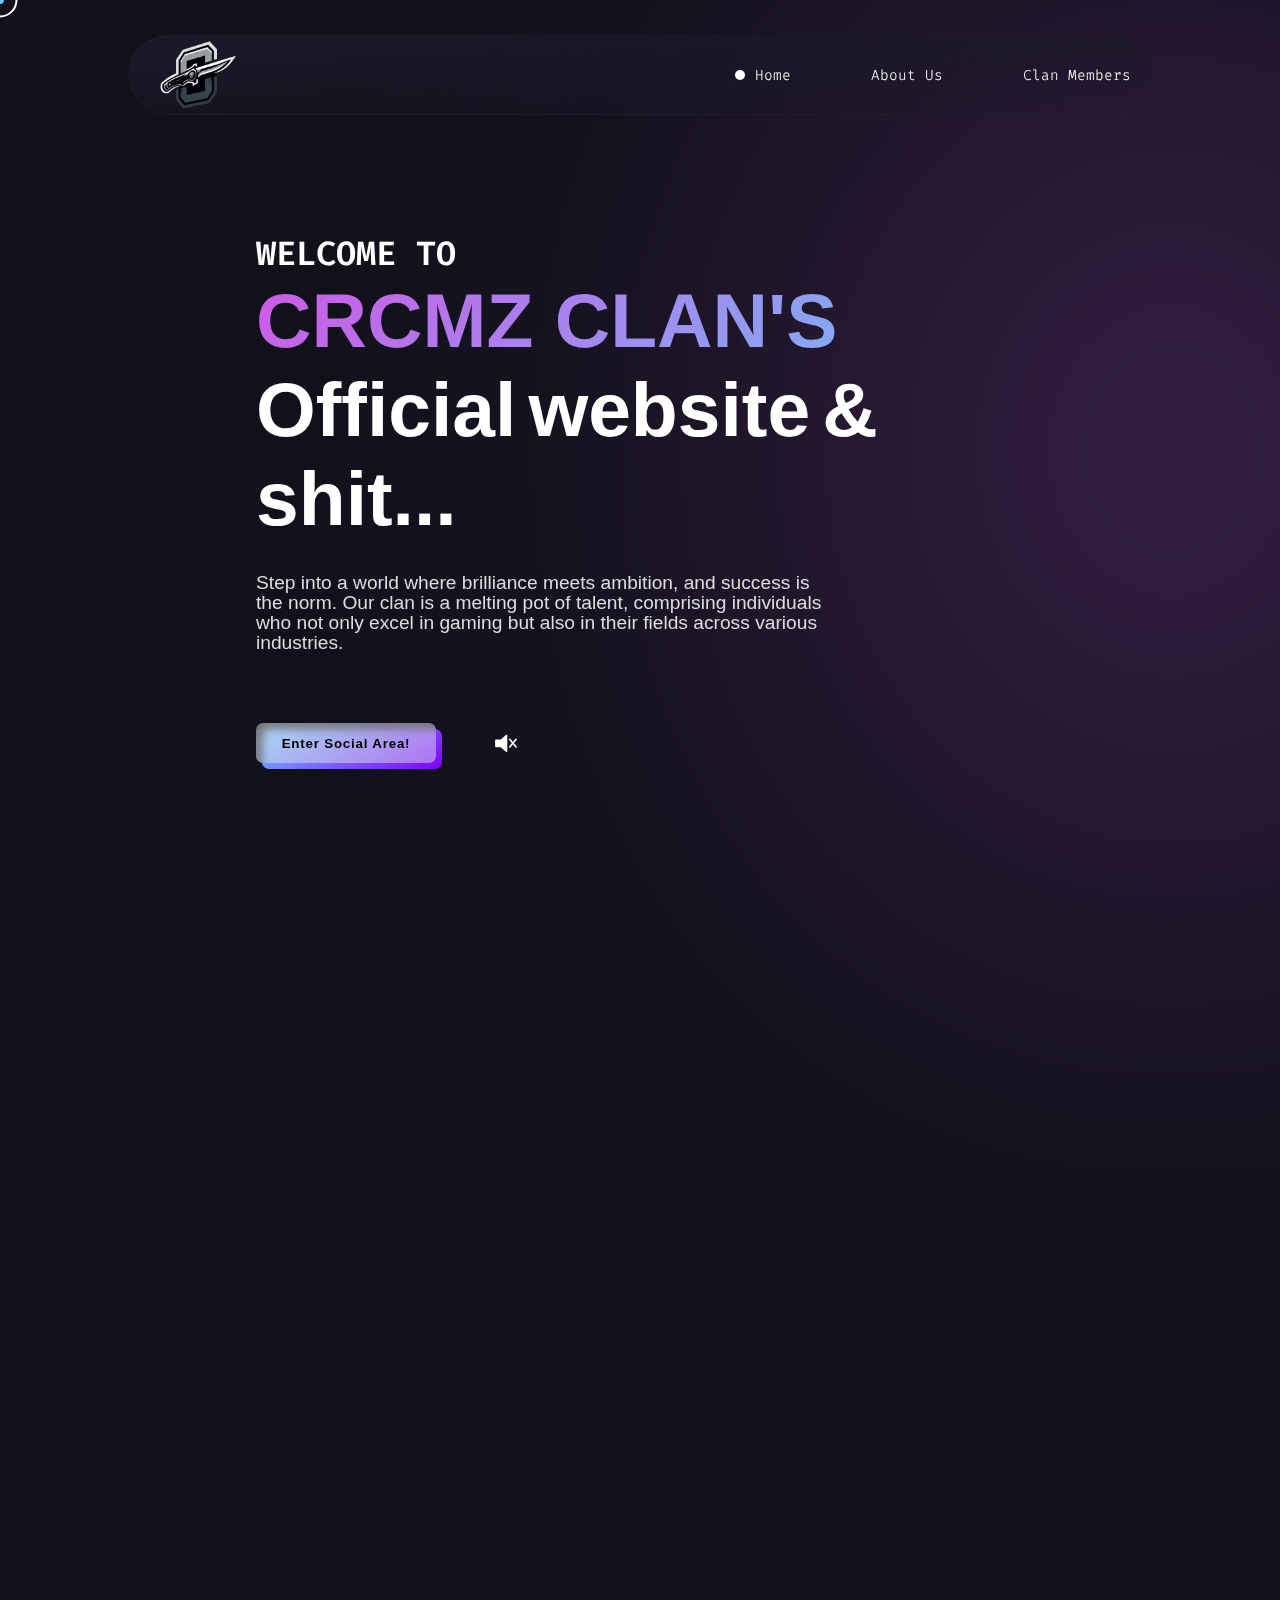
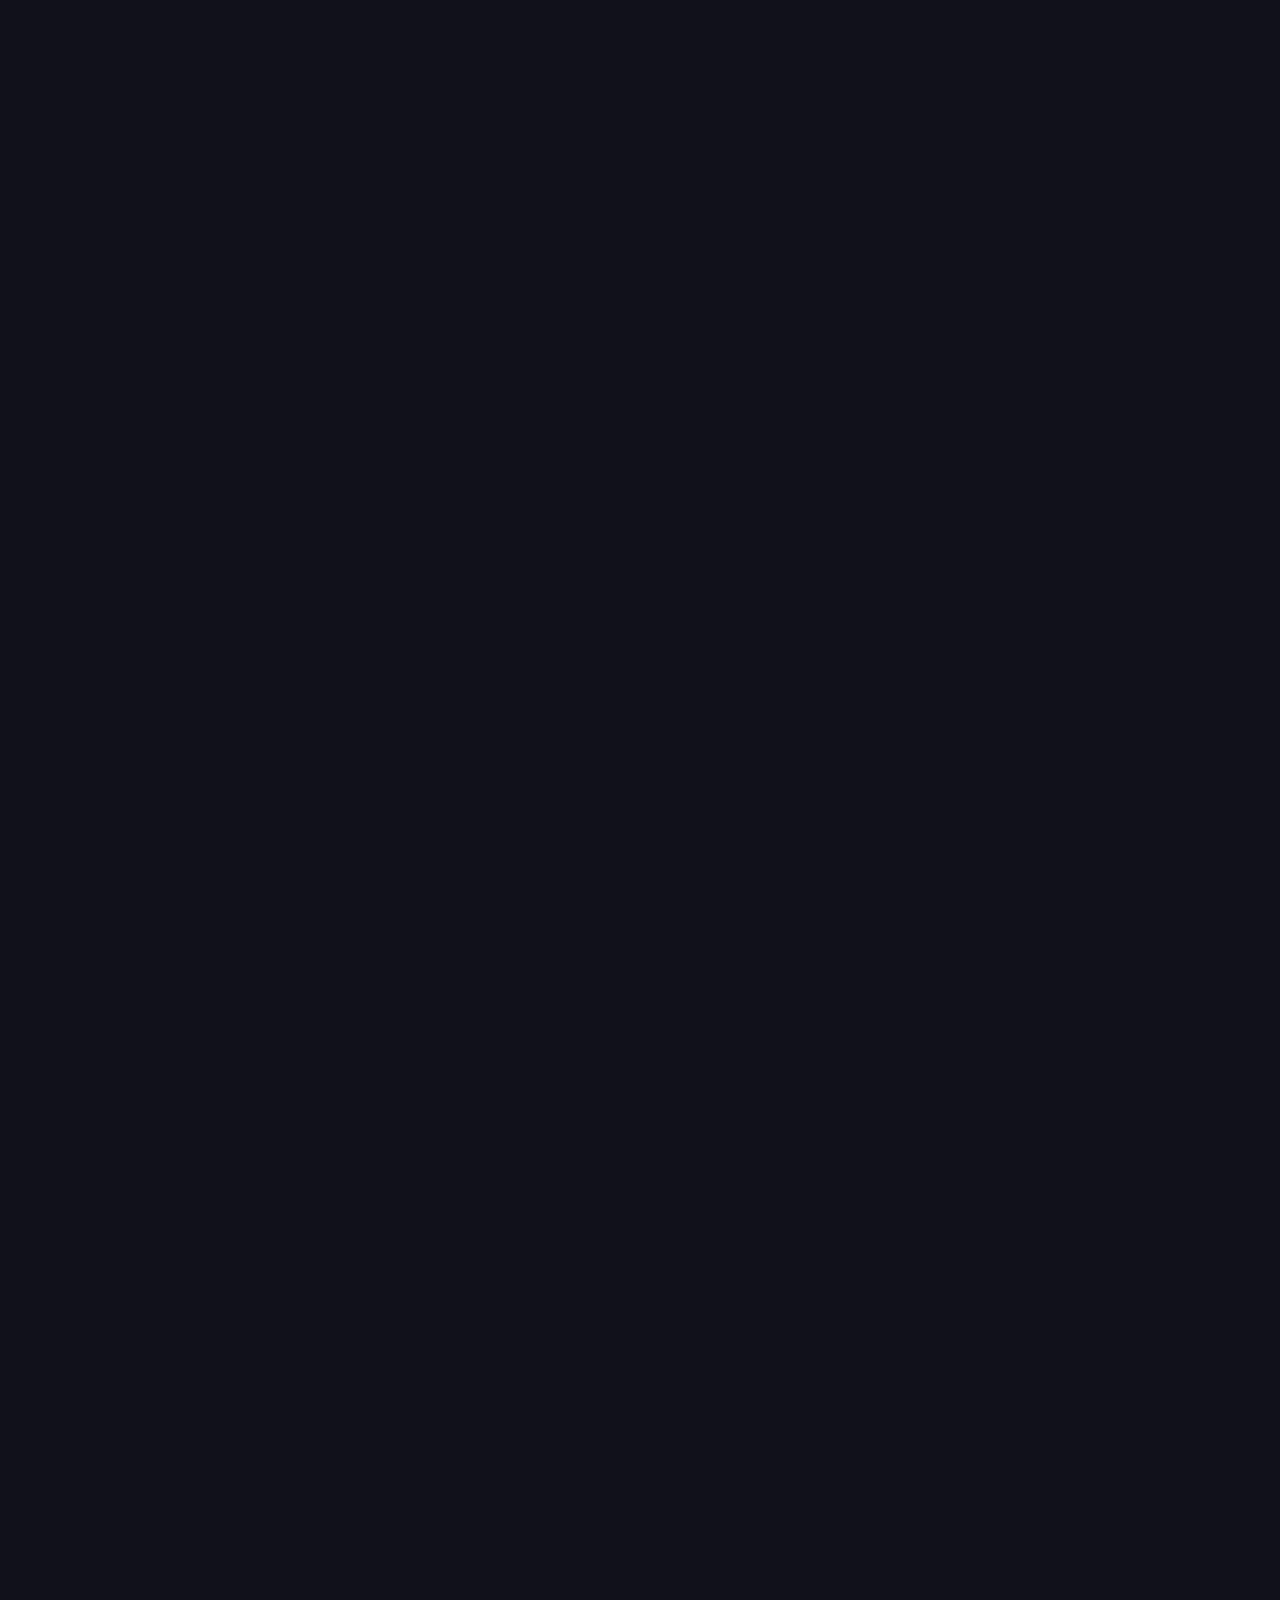
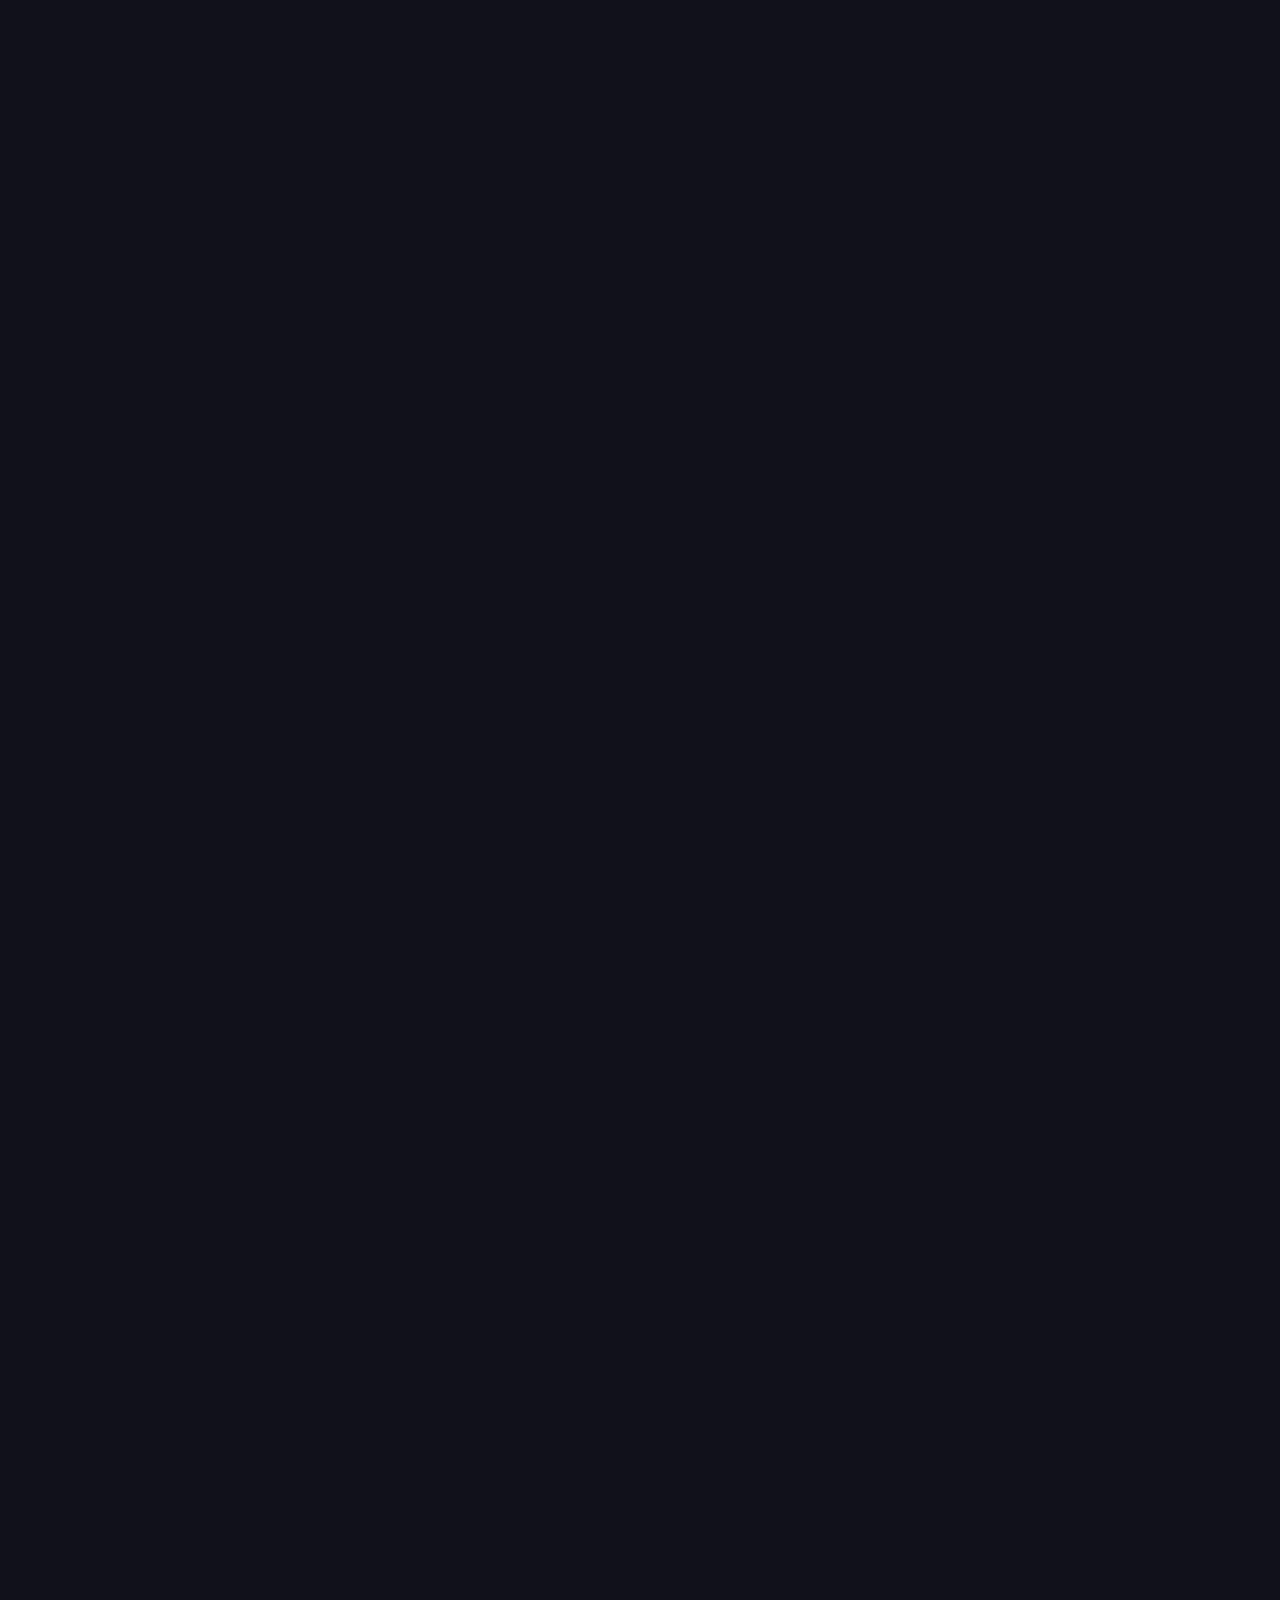
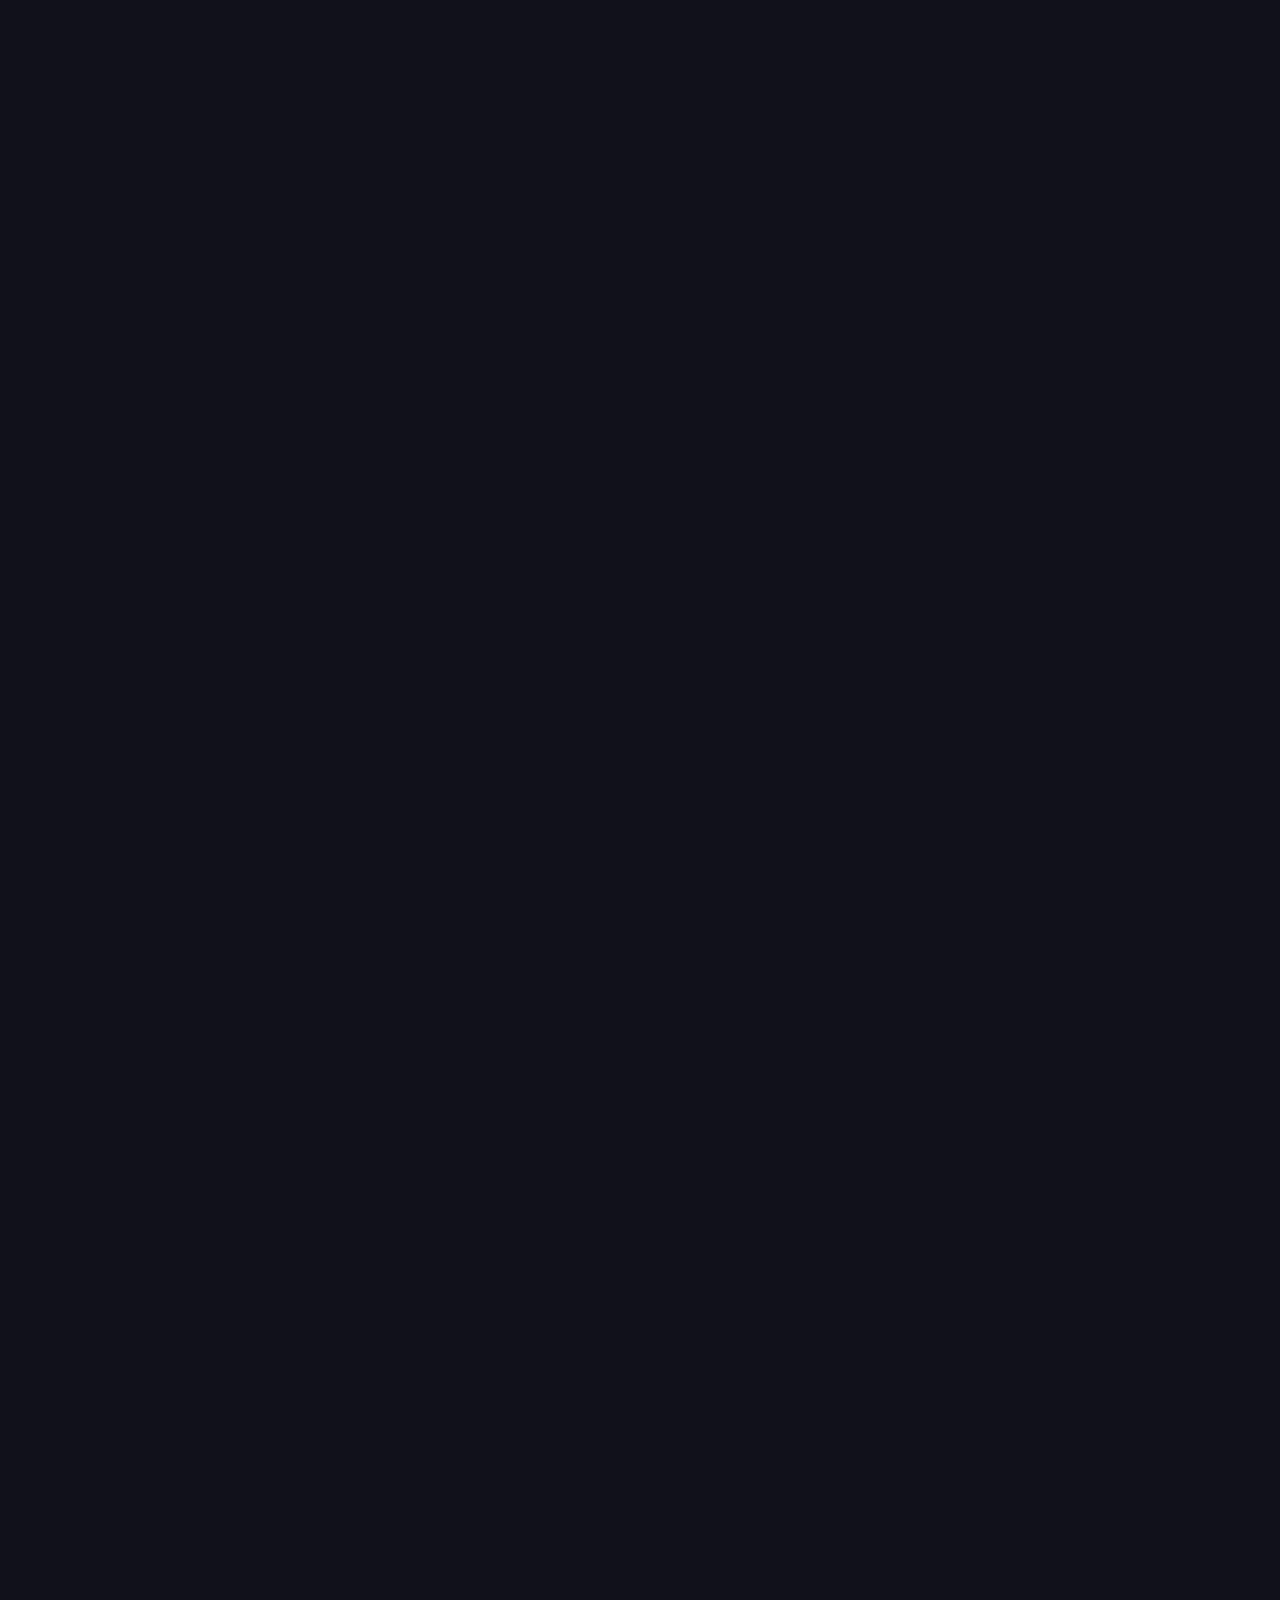
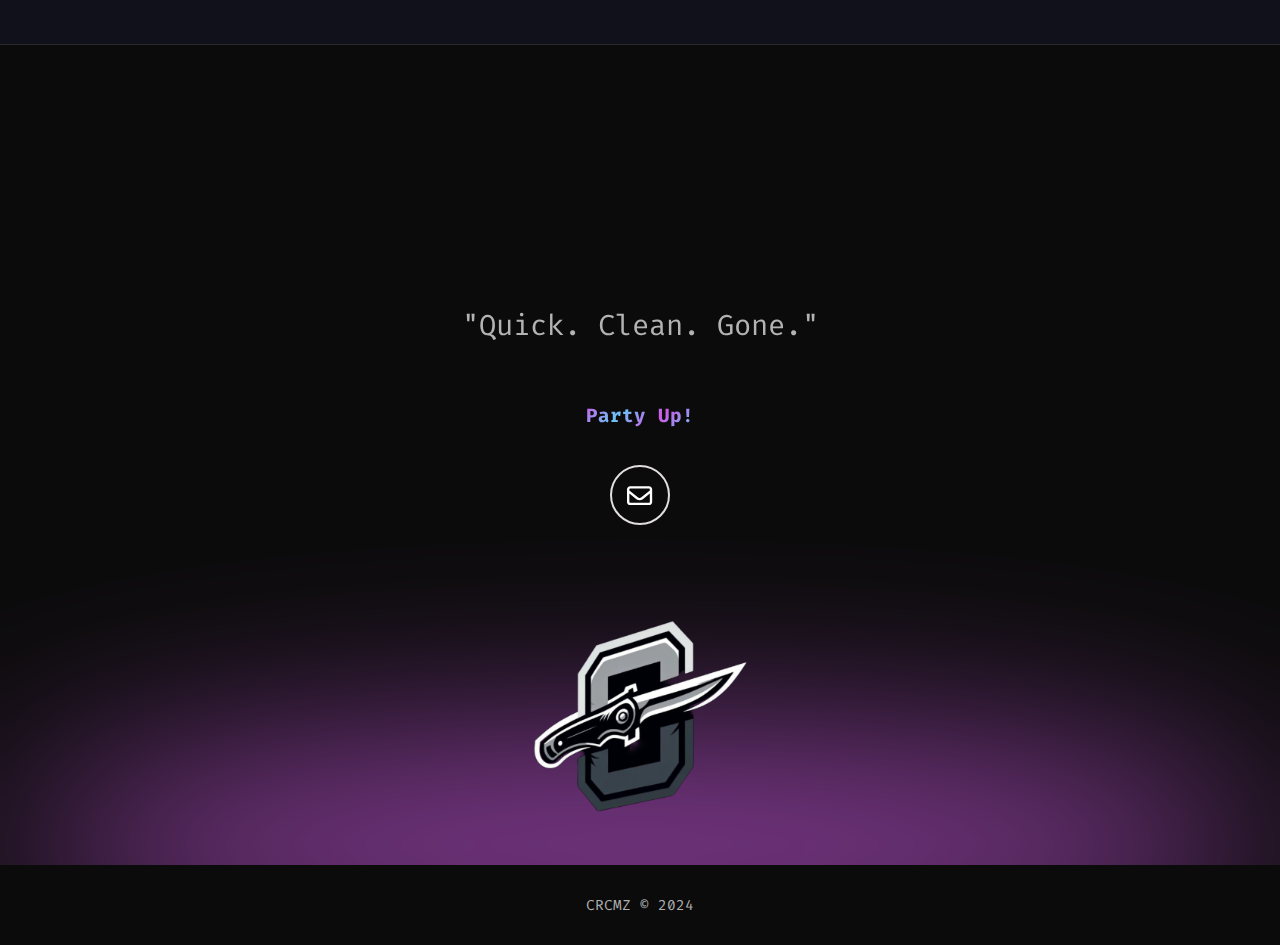
==== commit 0d3a07b6: "fixed padding" ====
--- a/index.html
+++ b/index.html
@@ -200,24 +200,10 @@
               <p class="letsTalkBtn-text">Enter Social Area!</p>
               <span class="letsTalkBtn-BG"></span>
             </button></a>
-          <div class="setting-container" id="setting-container">
-            <input type="checkbox" id="switchforsetting" onclick="settingtoggle()" />
-
-            <label for="switchforsetting" class="needtobeinvert" id="labelforsetting" tabindex="0"
-              aria-label="settings for sound and appearance"></label>
-
-            <div class="visualmodetogglebuttoncontainer" id="visualmodetogglebuttoncontainer">
-              <input type="checkbox" id="switchforvisualmode" onclick="visualmode()" />
-              <label for="switchforvisualmode" id="labelforvisualmode" tabindex="0"
-                aria-label="switch appearance"></label>
-            </div>
-
-            <div class="soundtogglebuttoncontainer" id="soundtogglebuttoncontainer">
-              <input type="checkbox" id="switchforsound" onclick="playpause()" />
-              <label for="switchforsound" id="labelforsound" tabindex="0" aria-label="switch sound"
-                class="needtobeinvert"></label>
-            </div>
-          </div>
+        <div class="setting-container soundtogglebuttoncontainer soundmodeshow" id="soundtogglebuttoncontainer">
+              <input type="checkbox" id="switchforsound" onclick="playpause()">
+              <label for="switchforsound" id="labelforsound" tabindex="0" aria-label="switch sound" class="needtobeinvert"></label>
+            </div>
           <!-- setting div ends -->
         </div>
         <!-- contact-btn-div -->
--- a/style.css
+++ b/style.css
@@ -1 +1 @@
-#labelforsetting,#labelforvisualmode,#switchforvisualmode:checked+#labelforvisualmode{background-repeat:no-repeat;background-position:center}#labelforsetting,#labelforsound{height:40px;background-size:60%}#preloader,.invertapplied,.invertsettinglabel{filter:invert(1)}#preloader,noscript{width:100%;height:100%}body,noscript{background-color:var(--color-dark-mode)}.main,body{overflow-x:hidden}#backtotopbutton article,:root{font-family:Whitney,-apple-system,BlinkMacSystemFont,Segoe UI,Roboto,Helvetica,Arial,sans-serif}.eye,.image-div,.logo,.navbar,.project-box,.resume-btn,footer{overflow:hidden}.cta,.github-redirect,.navbar-tabs-ul a{text-decoration:none}#GmailLogo,.sign svg path{fill:white}*{box-sizing:border-box;margin:0;padding:0;-webkit-user-select:none;-moz-user-select:none;-ms-user-select:none;user-select:none;-webkit-tap-highlight-color:transparent}::selection{background-color:transparent}::-moz-selection{background:0 0}html{font-size:62.5%;scroll-behavior:smooth;text-rendering:optimizeLegibility;-webkit-font-smoothing:antialiased}:root{cursor:default;--color-white:#fff;--color-black:#000;--color-dark-mode:#11111b;--color-light-mode:#ece7e1;--color-ddd-color:#ddd;--color-gray:#c4c4c4;--color-purple:#8000ff;--color-light-purple:#cf59e6;--color-light-blue:#6bc5f8;--color-navbarBorder-dark:#e2e2e207;--color-shadowDark:rgba(0, 0, 0, 0.137);--static-heading-gradient-blue:#b0f3f1;--static-heading-gradient-pink:#ffcfdf;--tech-stack-box-first-color:#1a1a29;--tech-stack-box-second-color:rgba(27, 27, 40, 0);--tech-stack-box-border-color:#292929}#hello-friend,.footer-bottom article,.getintouch-heading article,.language-speak article,.navbar-tabs-ul li,.two-words article{font-family:fira code}::-webkit-scrollbar{width:5px}::-webkit-scrollbar-track{background:#0a0a10}::-webkit-scrollbar-thumb{background-color:#8000ff}.cursor-inner{width:8px;height:8px;background-color:var(--color-light-blue)}.cursor-outer{width:35px;height:35px;border:2px solid #fff}.cursor-inner,.cursor-outer{position:fixed;top:0;left:0;transform:translate(-50%,-50%);border-radius:50%;z-index:9999;pointer-events:none}.setting-container,.settingactivate{transform-origin:left;transition-duration:.5s}.cursor-inner.hover{width:25px;height:25px;transition:.2s;mix-blend-mode:difference}.cursor-outer.hover{width:50px;height:50px;transition:.2s}.activeThistab:before,.navbar-tabs-ul li:hover:before{background-color:var(--color-white);height:10px;width:10px;left:-20px}.light-mode{--color-dark-mode:#ece7e1;--color-black:#fff;--color-white:#000;--color-ddd-color:rgb(31, 31, 31);--color-navbarBorder-dark:#d1d6eb;--static-heading-gradient-blue:#0f7878;--static-heading-gradient-pink:#f09bb9;--color-shadowDark:#e2ddd7;--tech-stack-box-first-color:#e7e2db;--tech-stack-box-second-color:#ece7e100;--tech-stack-box-border-color:#dad5cf}.setting-container{width:60px;height:50px;margin-left:50px;display:flex;align-items:center;gap:30px;padding:20px 0}#labelforsetting{width:40px;display:flex;align-items:center;justify-content:center;padding:0 20px;background-image:url(src/svg/settings-svgrepo-com.svg);transition-duration:.5s;cursor:pointer}.soundtogglebuttoncontainer,.visualmodetogglebuttoncontainer{align-items:center;width:fit-content;transition-duration:.3s}.settingactivate{width:200px}.visualmodetogglebuttoncontainer{height:fit-content;display:flex;justify-content:center;transform:translate(-50px) scale(0)}.visualmodeshow{transition-duration:.3s;transform:translate(0) scale(1)}#switchforsetting,#switchforsound,#switchforvisualmode,.hamburger,.mobiletogglemenu{display:none}#switchforsetting:checked+#labelforsetting{transform:rotate(180deg);transition-duration:.5s}#labelforvisualmode{position:relative;width:40px;height:40px;background-image:url(src/png/crescent-moon\ \(1\).png);background-size:50%;transition-duration:.5s;cursor:pointer}#switchforvisualmode:checked+#labelforvisualmode{transform:rotate(360deg);transition-duration:.5s;background-image:url(src/png/sun.png);background-size:60%}.soundtogglebuttoncontainer{height:fit-content;display:flex;justify-content:center;transform:translate(-130px) scale(0)}#labelforsound,#preloader{display:flex;align-items:center;background-repeat:no-repeat;background-position:center}.soundmodeshow{transition-delay:.1s;transition-duration:.5s;display:inline-block;transform:translate(0) scale(1)}.logo,.logo:hover{transition-duration:1s}#labelforsound{position:relative;justify-content:center;width:40px;background-image:url(src/svg/Mute_Icon.svg);cursor:pointer;transition-duration:.5s}#switchforsound:checked+#labelforsound{transition-duration:.5s;background-image:url(src/svg/Speaker_Icon.svg);background-size:50%;background-repeat:no-repeat;background-position:center}header{width:100%;height:115px;display:flex;align-items:flex-end;justify-content:center}#preloader{background-color:#fff;position:fixed;z-index:99999;justify-content:center;overflow-y:hidden;background-image:url(src/svg/Pulse-0.4s-200px.svg);background-size:10%}.navbar,noscript{display:flex;align-items:center;position:fixed}#name,.getintouch-heading article{background:-webkit-linear-gradient(135deg,var(--color-light-blue),var(--color-light-purple),var(--color-light-blue),var(--color-light-purple));-webkit-text-fill-color:transparent}noscript{justify-content:center;font-size:4rem;color:#fff;z-index:999999}.fakenavbar{height:0;width:0%;background-color:transparent}.navbar{background-image:linear-gradient(to bottom right,var(--tech-stack-box-first-color),var(--tech-stack-box-second-color));backdrop-filter:blur(10px);height:80px;width:80%;padding:0 20px;justify-content:space-between;z-index:999;border:1px solid var(--color-navbarBorder-dark);border-radius:50px}.navbar-tabs,.navbar-tabs-ul{height:100%;align-items:center}.logo,.navbar-tabs-ul li{position:relative;display:flex}.navbar-tabs{display:flex;width:80%}.navbar-tabs-ul{width:100%;display:flex;list-style:none;justify-content:flex-end;gap:80px;color:var(--color-white)}.navbar-tabs-ul li{width:fit-content;height:30px;text-align:center;align-items:center;justify-content:center;font-size:1.5rem}.navbar-tabs-ul li:hover:before{content:"";position:absolute;border-radius:5px;z-index:-1}.navbar-tabs-ul a{color:var(--color-white);font-weight:100}.logo{width:10%;height:100%;flex-direction:column;align-items:center;justify-content:space-between;-webkit-user-select:none;-moz-user-select:none;-ms-user-select:none;user-select:none}.face,.logo-top{width:100%;align-items:center;display:flex}.hey{color:#fff;position:absolute;font-size:2.5rem;font-weight:300;background-color:#20222e;padding:5px 10px;border-radius:20px;left:120px;bottom:80px;opacity:0}#hello-friend,#work,.about-info p,.activeThistab,.language-speak article{color:var(--color-white)}.blob,.eye,.pupil{border-radius:50%}.popup{animation:3s linear pop-up}@keyframes pop-up{from{bottom:-50px;left:50px;opacity:1}to{opacity:0}}.logo-top{height:100%;justify-content:center;transform-origin:bottom;position:relative}.activeThistab:before,.face{content:"";position:absolute}.logo-top img{height:100%;z-index:2}.face{height:74%;bottom:0;justify-content:center;gap:5px;z-index:1;padding-left:1px}.eye{width:8px;height:8px;display:flex;align-items:center;justify-content:center;background-color:#fff}.left-eye{box-shadow:-1px -2px 2px rgba(0,0,0,.589) inset}.right-eye{box-shadow:1px 3px 2px rgba(0,0,0,.589) inset}.pupil{width:3.5px;height:3.5px;background:#241010}.logo:hover{transform:translateY(200px)}.activeThistab:before{border-radius:50%;z-index:-1}.dp::after,.dp::before{height:300px;z-index:-2;content:""}.main{width:100%;height:fit-content;position:relative}.blob{position:absolute;right:-15%;top:0;background-color:var(--color-light-purple);width:600px;height:100vh;filter:blur(300px);opacity:.3;animation:1s linear infinite alternate-reverse breath}@keyframes breath{from{opacity:.3}to{opacity:.5}}.landing-page-container{width:100%;height:calc(100vh - 115px);display:flex;flex-direction:row;align-items:center;justify-content:center}.text-content{display:flex;flex-direction:column;width:60%;height:100%;align-items:flex-start;justify-content:center}#hello-friend{font-size:3.5rem;font-weight:600;width:fit-content;display:flex;align-items:flex-end}#name,#work{font-size:8rem;width:fit-content}#name,#work,.letsTalkBtn-text{display:flex;font-weight:700}@-webkit-keyframes vibrate-1{0%,100%{-webkit-transform:translate(0);transform:translate(0)}20%{-webkit-transform:translate(-2px,2px);transform:translate(-2px,2px)}40%{-webkit-transform:translate(-2px,-2px);transform:translate(-2px,-2px)}60%{-webkit-transform:translate(2px,2px);transform:translate(2px,2px)}80%{-webkit-transform:translate(2px,-2px);transform:translate(2px,-2px)}}@keyframes vibrate-1{0%,100%{-webkit-transform:translate(0);transform:translate(0)}20%{-webkit-transform:translate(-2px,2px);transform:translate(-2px,2px)}40%{-webkit-transform:translate(-2px,-2px);transform:translate(-2px,-2px)}60%{-webkit-transform:translate(2px,2px);transform:translate(2px,2px)}80%{-webkit-transform:translate(2px,-2px);transform:translate(2px,-2px)}}#name{align-items:flex-start;background:linear-gradient(-45deg,var(--color-light-blue),var(--color-light-purple),var(--color-light-blue),var(--color-light-purple));background-clip:text;-webkit-background-clip:text;background-size:400% 400%;-webkit-animation:3s infinite gradient;animation:3s infinite gradient}@keyframes gradient{0%,100%{background-position:0 50%}50%{background-position:100% 50%}}#work{align-items:flex-start;flex-wrap:wrap}#info-para,.about-info p{font-weight:400;font-size:2rem}#work div{display:flex;margin:0 12px 0 0}.jello:hover{background-clip:text;-webkit-background-clip:text;-webkit-text-fill-color:transparent;background-color:#03e6ff;-webkit-animation:.9s both jello-vertical;animation:.9s both jello-vertical}#backtotopbutton,.dp::after,.dp::before,.letsTalkBtn{background-color:transparent}@-webkit-keyframes jello-vertical{0%,100%{-webkit-transform:scale3d(1,1,1);transform:scale3d(1,1,1)}30%{-webkit-transform:scale3d(.75,1.25,1);transform:scale3d(.75,1.25,1)}40%{-webkit-transform:scale3d(1.25,.75,1);transform:scale3d(1.25,.75,1)}50%{-webkit-transform:scale3d(.85,1.15,1);transform:scale3d(.85,1.15,1)}65%{-webkit-transform:scale3d(1.05,.95,1);transform:scale3d(1.05,.95,1)}75%{-webkit-transform:scale3d(.95,1.05,1);transform:scale3d(.95,1.05,1)}}@keyframes jello-vertical{0%,100%{-webkit-transform:scale3d(1,1,1);transform:scale3d(1,1,1)}30%{-webkit-transform:scale3d(.75,1.25,1);transform:scale3d(.75,1.25,1)}40%{-webkit-transform:scale3d(1.25,.75,1);transform:scale3d(1.25,.75,1)}50%{-webkit-transform:scale3d(.85,1.15,1);transform:scale3d(.85,1.15,1)}65%{-webkit-transform:scale3d(1.05,.95,1);transform:scale3d(1.05,.95,1)}75%{-webkit-transform:scale3d(.95,1.05,1);transform:scale3d(.95,1.05,1)}}#info-para{width:75%;padding-top:30px;color:var(--color-ddd-color);line-height:20px}.contact-btn-div{width:100%;padding-top:50px;height:fit-content;display:flex;align-items:center;justify-content:flex-start}.letsTalkBtn{position:relative;border:none;width:180px;height:40px;border-radius:0;cursor:pointer;transition:.3s}.letsTalkBtn-text{width:100%;height:100%;background-color:rgba(230,230,230,.466);border:none;border-radius:7px;backdrop-filter:blur(5px);color:#000;align-items:center;justify-content:center;letter-spacing:.8px}.cta:hover span,.text,.tooltip{color:#fff}.resume-btn,.sign{align-items:center;transition-duration:.3s;display:flex}.letsTalkBtn-BG{position:absolute;width:100%;height:100%;background-image:linear-gradient(150deg,#71cbff,#8000ff);z-index:-1;left:6px;top:6px;border-radius:7px;pointer-events:none;transition:.3s}.letsTalkBtn:hover{transform:translateY(-2px) translateX(-2px)}.letsTalkBtn:hover .letsTalkBtn-BG{transform:translateY(2px) translateX(2px)}.letsTalkBtn:active{transform:translateY(7px) translateX(7px)}.letsTalkBtn:active .letsTalkBtn-BG{transform:translateY(-7px) translateX(-7px)}.resume-btn{margin-top:25px;justify-content:flex-start;width:45px;height:45px;border:none;border-radius:50%;cursor:pointer;box-shadow:2px 2px 10px rgba(0,0,0,.199);background:linear-gradient(82.3deg,#965de9 10.8%,#6358ee 94.3%);position:relative}.projects-heading-article,.projectsHeadingP,.section-heading-article,.sectionHeadingP,.skills-heading-article,.skillsHeadingP{background-image:-webkit-gradient(linear,left top,right top,var(--static-heading-gradient-blue),var(--static-heading-gradient-pink));background-image:-webkit-linear-gradient(left,var(--static-heading-gradient-blue),var(--static-heading-gradient-pink))}.dp::after,.dp::before,.text{position:absolute}.sign{width:100%;justify-content:center}.sign svg{width:17px}.text{right:0;width:0%;opacity:0;font-size:1em;font-weight:600;transition-duration:.3s}.resume-btn:hover{width:130px;border-radius:40px;transition-duration:.3s}.resume-btn:hover .sign{width:30%;transition-duration:.3s;padding-left:20px}.resume-btn:hover .text{opacity:1;width:70%;transition-duration:.3s;padding-right:10px}.dp,.dp::after,.dp::before,.dp:hover::after,.dp:hover::before{transition-duration:.5s}.resume-btn:active{transform:translate(2px ,2px)}.about-section-container{width:100%;height:fit-content;display:flex;align-items:center;justify-content:center;flex-direction:column;padding-top:100px}.about-section,.projects-section-div,.skills-section{width:60%;display:flex;flex-direction:column;align-items:center;justify-content:center}.projects-heading,.section-heading,.skills-heading{width:100%;display:flex;align-items:center;gap:10px}.dp img,.dp::after,.dp::before{width:300px}.projects-heading-article,.section-heading-article,.skills-heading-article{font-size:3rem;font-family:fira code;font-weight:500;background-image:linear-gradient(90deg,var(--static-heading-gradient-blue),var(--static-heading-gradient-pink));background-clip:text;-webkit-background-clip:text;-webkit-text-fill-color:transparent}.projectsHeadingP,.sectionHeadingP,.skillsHeadingP{width:300px;height:1px;background-image:linear-gradient(90deg,var(--static-heading-gradient-blue),var(--static-heading-gradient-pink))}.info-dp-section{width:100%;display:flex;margin-top:30px}.about-info{width:60%;display:flex;flex-direction:column}.about-info p{line-height:25px}.dp{width:40%;display:flex;align-items:flex-start;justify-content:center;position:relative}.dp::before{box-shadow:2px 2px 0 inset #8000ff,-2px -2px 0 inset transparent}.dp::after{box-shadow:2px 2px 0 inset transparent,-2px -2px 0 inset #8000ff}.dp:hover::after{transform:translate(20px,20px)}.dp:hover::before{transform:translate(-20px,-20px)}.skills-section-container{padding-top:150px;width:100%;display:flex;align-items:center;justify-content:center}.language-speak,.tech-stack-wrapper{width:100%;display:flex;align-items:center}.language-speak{height:50px;justify-content:center}.language-speak article{font-size:2rem;font-weight:600}.frontend-dev-section{width:100%;margin-top:50px}.frontend-dev-heading{width:100%;text-align:center;display:flex;justify-content:center;align-items:center;font-size:3rem;font-weight:900;height:100px;letter-spacing:5px;background-image:-webkit-gradient(linear,left top,right top,var(--static-heading-gradient-blue),var(--static-heading-gradient-pink));background-image:-webkit-linear-gradient(left,var(--static-heading-gradient-blue),var(--static-heading-gradient-pink));background-image:linear-gradient(90deg,var(--static-heading-gradient-blue),var(--static-heading-gradient-pink));background-clip:text;-webkit-background-clip:text;-webkit-text-fill-color:transparent}.project-box,.tech-stack-box{background-image:linear-gradient(to bottom right,var(--tech-stack-box-first-color),var(--tech-stack-box-second-color))}.tech-stack-wrapper{justify-content:center;flex-wrap:wrap;gap:50px;margin-top:50px}.tech-stack-box,.tooltip{align-items:center;display:flex}.tech-stack-box{width:160px;height:160px;justify-content:center;border-radius:30px;border:1px solid var(--tech-stack-box-border-color);position:relative}.tech-stack-box img{width:80%}.tech-stack-box:hover .tooltip{opacity:1;transition-duration:.3s}.tooltip{position:absolute;top:-20px;opacity:0;background:linear-gradient(to bottom right,var(--tech-stack-box-first-color),var(--tech-stack-box-second-color));border:1px solid var(--tech-stack-box-border-color);padding:5px 10px;border-radius:5px;justify-content:center;transition-duration:.2s;pointer-events:none;letter-spacing:.5px;font-size:1.6rem;backdrop-filter:blur(5px);font-weight:500}.cta,.cta span,.cta svg,.project-box,footer{position:relative}.projects-section-container{padding:0px 0;display:flex;align-items:center;justify-content:center;width:100%}.project-boxes-div{width:100%;height:fit-content;display:flex;flex-direction:column;justify-content:center;align-items:center;gap:50px;padding:50px}.cta:hover:before,.project-box-wrapper{width:100%}.project-box{width:100%;height:400px;display:flex;flex-direction:row;justify-content:space-between;transition-duration:.3s;border-radius:30px;border:1px solid var(--tech-stack-box-border-color)}.info-div{width:50%;height:100%;display:flex;flex-direction:column;align-items:flex-start;justify-content:center;gap:20px;padding:0 40px}.faviconforProject{width:30px;border-radius:50%}.faviconforProjectAquaregia{width:20px}.image-div{width:50%;height:100%;padding-top:70px;padding-left:10px}.image-div img{height:100%;border-top-left-radius:30px}.ProjectHeading{color:var(--color-white);font-size:3.4rem;font-weight:700}.ProjectDescription{color:gray;font-size:1.7rem;font-weight:400}.project-buttons{width:100%;display:flex;align-items:center;justify-content:flex-start;gap:20px}.github-redirect{width:50px}.github-redirect img{width:45px;height:auto;transition:.3s;filter:brightness(2)}.github-redirect:hover img{filter:brightness(4)}.cta{padding:12px 18px;transition:.2s;border:none;background:0 0;cursor:pointer;display:flex;align-items:center;justify-content:flex-start}.cta::before{content:"";position:absolute;left:0;display:block;border-radius:50px;background:#2b2f4e;width:45px;height:45px;transition:.3s}.cta span{font-size:1.8rem;font-weight:600;letter-spacing:.05em;color:var(--color-light-blue)}.cta svg{top:0;margin-left:10px;fill:none;stroke-linecap:round;stroke-linejoin:round;stroke:var(--color-light-blue);stroke-width:2;transform:translateX(-5px);transition:.3s}.cta:hover svg{stroke:white;transform:translateX(0)}.cta:active{transform:scale(.95)}#backtotopbutton{position:fixed;right:10px;bottom:0;flex-direction:column;align-items:center;justify-content:center;border:none;width:3rem;height:15rem;z-index:101;text-align:center;transition:.4s;display:none}#backtotopbutton article{font-size:1.5rem;color:var(--color-white);font-weight:400;writing-mode:vertical-rl;mix-blend-mode:difference}#backtotopbutton:hover{transform:translate(0,-20px);text-decoration:line-through var(--color-white)}footer{width:100%;height:fit-content;border-top:1px solid var(--tech-stack-box-border-color)}.footer-background{width:100%;height:100vh;background-color:#0b0b0b;display:flex;align-items:flex-end;justify-content:center;z-index:1}.footer-blob{width:100%;height:200px;background-color:var(--color-light-purple);border-radius:50%;filter:blur(100px);opacity:.7}.footer-foreground{position:absolute;top:0;width:100%;height:100vh;display:flex;align-items:flex-end;justify-content:center;backdrop-filter:blur(10px)}.footercontainer{width:100%;display:flex;flex-direction:column;align-items:center;justify-content:flex-end}.two-words{color:#b3b3b3;width:100%;display:flex;align-items:center;justify-content:center;height:100px}.getintouch-heading,.logos{height:80px;width:100%;display:flex}.two-words article{font-size:3rem}.social-media-container{display:flex;flex-direction:column;align-items:center;justify-content:center;width:100%}.social-media-container a{width:60px;height:60px;display:flex;align-items:center;justify-content:center;text-decoration:none;padding:10px;border-radius:50%;border:2px solid #e2dede;position:relative;box-shadow:0 0 0 #8000ff inset;transition-duration:.3s}.getintouch-heading{align-items:center;justify-content:center}.getintouch-heading article{font-size:2rem;background:linear-gradient(-45deg,var(--color-light-blue),var(--color-light-purple),var(--color-light-blue),var(--color-light-purple));background-clip:text;-webkit-background-clip:text;font-weight:700}.fa-copyright,.footer-bottom article{font-size:1.5rem;color:#b0b0b0}.logos{gap:30px;justify-content:center;align-items:center}.SocialHandle{fill:white;width:60%}#GmailLogo{height:70%}.social-media-container a:hover{box-shadow:0 0 50px 100px #8000ff inset;transition-duration:1s;border:none}.social-media-container a::before{position:absolute;content:"";width:100%;height:100%;left:0;border-radius:50%;transform:scale(0);background-color:transparent;transition-duration:.3s;z-index:-1}.social-media-container a:hover::before{transform:scale(1);transition-duration:.3s}.footer-avatar-container{width:220px;margin-top:20px;position:relative;display:flex;align-items:flex-end;justify-content:center}.footer-avatar-img{width:100%;z-index:2}.footer-avatar-face{position:absolute;width:100%;height:97%;z-index:1;display:flex;align-items:center;justify-content:center;gap:18px;padding-left:5px}.footer-avatar-eye{width:50px;height:50px;background-color:#dfd2d2;border-radius:50%;display:flex;align-items:center;justify-content:center}.footer-pupil{width:20px;height:20px;background-color:#000;border-radius:50%;border:5px solid #413333;filter:blur(.6px)}.footer-right-eye{box-shadow:15px 15px 5px rgba(0,0,0,.233) inset,10px 10px 5px rgba(41,33,33,.644) inset;position:relative}.footer-left-eye{box-shadow:-10px -15px 5px rgba(0,0,0,.349) inset;position:relative}.footer-avatar-eye::before{position:absolute;content:"";width:2px;height:5px;border-radius:50%;background-color:rgba(214,214,214,.726);z-index:2;filter:blur(.2px);left:15px;transform:rotate(45deg)}.footer-bottom{background-color:#0b0b0b;width:100%;display:flex;align-items:center;justify-content:center;height:80px;z-index:3}.tonechange{color:#000}@media screen and (max-width:1920px){html{font-size:60%}}@media screen and (max-width:1400px){html{font-size:60%}}@media screen and (max-width:1200px){html{font-size:60%}.projects-section-div,.skills-section,.text-content{width:80%}.about-section{width:80%;display:flex;flex-direction:column;align-items:center;justify-content:center}.logo:hover{transform:translateY(200px);transition-duration:1s}}@media screen and (max-width:1150px){html{font-size:60%}}@media screen and (max-width:998px){#hamburger-button,.hamburger{background-color:transparent}.mobile-navbar-tabs-ul a,.mobiletogglemenu{text-decoration:none}.activeThismobiletab,.mobile-navbar-tabs-ul a{color:var(--color-white)}html{font-size:55%}.blob,.cursor-inner,.cursor-outer,.navbar-tabs-ul{display:none}.stopscrolling{overflow:hidden}.hamburger{position:fixed;top:0;width:100vw;height:115px;display:flex;align-items:flex-end;justify-content:center;z-index:9998}.activeThismobiletab:before,.burger-bar,.hamburger-animation1,.hamburger-animation2,.hamburger-animation3{background-color:var(--color-white)}.hamburgerbase{width:80%;height:80px;display:flex;align-items:center;justify-content:flex-end;padding:20px}#hamburger-button{font-size:3rem;font-weight:800;width:4.5rem;height:3.5rem;border:none;display:flex;flex-direction:column;align-items:center;justify-content:space-between}#burger-bar1,#burger-bar2,#burger-bar3{height:3px;border-radius:0;transition-duration:.3s}#burger-bar1,#burger-bar3{width:60%}#burger-bar2{width:100%}.hamburger-animation1{transform:rotate(45deg) scaleX(1.7);transition-duration:.3s;transform-origin:left}.hamburger-animation2{transform:scaleX(0)}.hamburger-animation3{transform:rotateZ(-45deg) scaleX(1.7);transform-origin:left;transition-duration:.3s}.mobiletogglemenu{background-color:transparent;z-index:9990;height:100%;width:100%;position:fixed;top:0;right:0;list-style:none;font-size:2rem;cursor:pointer;display:flex;transform:translate(1000px);transition-duration:1s}.show-toggle-menu{transform:translate(0);transition-duration:.6s}.mobile-navbar-tabs-ul{background-color:var(--color-dark-mode);width:100%;height:100%;display:flex;flex-direction:column;justify-content:center;align-items:center;gap:70px;box-shadow:0 0 30px rgba(0,0,0,.176)}.mobile-navbar-tabs-li{text-align:center;display:flex;align-items:center;justify-content:center;font-size:1.8rem;font-weight:600;position:relative;cursor:pointer;font-family:fira code;height:30px;width:fit-content}.about-info,.dp,.info-dp-section{width:100%;display:flex}.info-dp-section{flex-direction:column;margin-top:30px;gap:30px}.about-info{flex-direction:column}.dp{align-items:center;justify-content:center}.activeThismobiletab:before{content:"";position:absolute;height:10px;width:10px;left:-20px;border-radius:50%}.projects-section-div{width:80%}.project-box{flex-direction:column;height:800px}.image-div,.info-div{width:100%;height:50%}.image-div{padding:0 0 0 80px}}@media screen and (max-width:768px){html{font-size:50%}.text-content{padding-left:0;width:80%}#hello-friend{height:100px;font-size:3.5rem}#name,#work{font-size:5.5rem}#info-para,.language-name{width:100%}.contact-btn-div{height:140px;display:flex;flex-direction:column-reverse;align-items:flex-start;justify-content:flex-start;gap:20px}.setting-container{margin-left:0}.dp::after,.dp::before{display:none}.logo{width:18%}.logo:hover{transform:translateY(200px);transition-duration:1s}.projects-section-div{width:80%}.project-boxes-div{padding:40px 0}}@media screen and (max-width:500px){html{font-size:45%}.hamburgerbase,.navbar{height:70px}#hamburger{margin-right:20px;height:115px;align-items:flex-end}#hello-friend,.two-words article{font-size:2.5rem}.hey{left:70px}.logo:hover{transform:translateY(200px);transition-duration:1s}.landing-page-container{height:85vh}.text-content{justify-content:flex-start}.project-box{height:550px}.info-div{height:60%}.image-div{height:40%;padding-left:50px}.image-div img{border-top-left-radius:10px}.tech-stack-wrapper{display:grid;grid-template-columns:1fr 1fr;gap:20px}.tech-stack-box{width:100%;height:calc(76vw/2)}}@media screen and (max-width:430px){html{font-size:45%}.about-section,.projects-section-div,.skills-section{width:80%}.info-div{padding:0 30px}.two-words article{font-size:2.2rem}}@media screen and (max-width:375px){html{font-size:42%}.dp img{width:200px}.two-words{height:50px}.two-words article{font-size:2rem}.footer-bottom article{font-size:1.3rem}.logos{gap:20px}}@media screen and (max-width:300px){html{font-size:42%}.language-name article{text-align:center}.two-words{align-items:flex-end;height:50px}.two-words article{font-size:1.5rem}.footer-bottom article{font-size:1rem}.social-media-container a{width:50px;height:50px}.logos{gap:20px}}
+#labelforsetting,#labelforvisualmode,#switchforvisualmode:checked+#labelforvisualmode{background-repeat:no-repeat;background-position:center}#labelforsetting,#labelforsound{height:40px;background-size:60%}#preloader,.invertapplied,.invertsettinglabel{filter:invert(1)}#preloader,noscript{width:100%;height:100%}body,noscript{background-color:var(--color-dark-mode)}.main,body{overflow-x:hidden}#backtotopbutton article,:root{font-family:Whitney,-apple-system,BlinkMacSystemFont,Segoe UI,Roboto,Helvetica,Arial,sans-serif}.eye,.image-div,.logo,.navbar,.project-box,.resume-btn,footer{overflow:hidden}.cta,.github-redirect,.navbar-tabs-ul a{text-decoration:none}#GmailLogo,.sign svg path{fill:white}*{box-sizing:border-box;margin:0;padding:0;-webkit-user-select:none;-moz-user-select:none;-ms-user-select:none;user-select:none;-webkit-tap-highlight-color:transparent}::selection{background-color:transparent}::-moz-selection{background:0 0}html{font-size:62.5%;scroll-behavior:smooth;text-rendering:optimizeLegibility;-webkit-font-smoothing:antialiased}:root{cursor:default;--color-white:#fff;--color-black:#000;--color-dark-mode:#11111b;--color-light-mode:#ece7e1;--color-ddd-color:#ddd;--color-gray:#c4c4c4;--color-purple:#8000ff;--color-light-purple:#cf59e6;--color-light-blue:#6bc5f8;--color-navbarBorder-dark:#e2e2e207;--color-shadowDark:rgba(0, 0, 0, 0.137);--static-heading-gradient-blue:#b0f3f1;--static-heading-gradient-pink:#ffcfdf;--tech-stack-box-first-color:#1a1a29;--tech-stack-box-second-color:rgba(27, 27, 40, 0);--tech-stack-box-border-color:#292929}#hello-friend,.footer-bottom article,.getintouch-heading article,.language-speak article,.navbar-tabs-ul li,.two-words article{font-family:fira code}::-webkit-scrollbar{width:5px}::-webkit-scrollbar-track{background:#0a0a10}::-webkit-scrollbar-thumb{background-color:#8000ff}.cursor-inner{width:8px;height:8px;background-color:var(--color-light-blue)}.cursor-outer{width:35px;height:35px;border:2px solid #fff}.cursor-inner,.cursor-outer{position:fixed;top:0;left:0;transform:translate(-50%,-50%);border-radius:50%;z-index:9999;pointer-events:none}.setting-container,.settingactivate{transform-origin:left;transition-duration:.5s}.cursor-inner.hover{width:25px;height:25px;transition:.2s;mix-blend-mode:difference}.cursor-outer.hover{width:50px;height:50px;transition:.2s}.activeThistab:before,.navbar-tabs-ul li:hover:before{background-color:var(--color-white);height:10px;width:10px;left:-20px}.light-mode{--color-dark-mode:#ece7e1;--color-black:#fff;--color-white:#000;--color-ddd-color:rgb(31, 31, 31);--color-navbarBorder-dark:#d1d6eb;--static-heading-gradient-blue:#0f7878;--static-heading-gradient-pink:#f09bb9;--color-shadowDark:#e2ddd7;--tech-stack-box-first-color:#e7e2db;--tech-stack-box-second-color:#ece7e100;--tech-stack-box-border-color:#dad5cf}.setting-container{width:60px;height:50px;margin-left:50px;display:flex;align-items:center;gap:30px;padding:20px 0}#labelforsetting{width:40px;display:flex;align-items:center;justify-content:center;padding:0 20px;background-image:url(src/svg/settings-svgrepo-com.svg);transition-duration:.5s;cursor:pointer}.soundtogglebuttoncontainer,.visualmodetogglebuttoncontainer{align-items:center;width:fit-content;transition-duration:.3s}.settingactivate{width:200px}.visualmodetogglebuttoncontainer{height:fit-content;display:flex;justify-content:center;transform:translate(-50px) scale(0)}.visualmodeshow{transition-duration:.3s;transform:translate(0) scale(1)}#switchforsetting,#switchforsound,#switchforvisualmode,.hamburger,.mobiletogglemenu{display:none}#switchforsetting:checked+#labelforsetting{transform:rotate(180deg);transition-duration:.5s}#labelforvisualmode{position:relative;width:40px;height:40px;background-image:url(src/png/crescent-moon\ \(1\).png);background-size:50%;transition-duration:.5s;cursor:pointer}#switchforvisualmode:checked+#labelforvisualmode{transform:rotate(360deg);transition-duration:.5s;background-image:url(src/png/sun.png);background-size:60%}.soundtogglebuttoncontainer{height:fit-content;display:flex;justify-content:center;transform:translate(-130px) scale(0)}#labelforsound,#preloader{display:flex;align-items:center;background-repeat:no-repeat;background-position:center}.soundmodeshow{transition-delay:.1s;transition-duration:.5s;display:inline-block;transform:translate(0) scale(1)}.logo,.logo:hover{transition-duration:1s}#labelforsound{position:relative;justify-content:center;width:40px;background-image:url(src/svg/Mute_Icon.svg);cursor:pointer;transition-duration:.5s}#switchforsound:checked+#labelforsound{transition-duration:.5s;background-image:url(src/svg/Speaker_Icon.svg);background-size:50%;background-repeat:no-repeat;background-position:center}header{width:100%;height:115px;display:flex;align-items:flex-end;justify-content:center}#preloader{background-color:#fff;position:fixed;z-index:99999;justify-content:center;overflow-y:hidden;background-image:url(src/svg/Pulse-0.4s-200px.svg);background-size:10%}.navbar,noscript{display:flex;align-items:center;position:fixed}#name,.getintouch-heading article{background:-webkit-linear-gradient(135deg,var(--color-light-blue),var(--color-light-purple),var(--color-light-blue),var(--color-light-purple));-webkit-text-fill-color:transparent}noscript{justify-content:center;font-size:4rem;color:#fff;z-index:999999}.fakenavbar{height:0;width:0%;background-color:transparent}.navbar{background-image:linear-gradient(to bottom right,var(--tech-stack-box-first-color),var(--tech-stack-box-second-color));backdrop-filter:blur(10px);height:80px;width:80%;padding:0 20px;justify-content:space-between;z-index:999;border:1px solid var(--color-navbarBorder-dark);border-radius:50px}.navbar-tabs,.navbar-tabs-ul{height:100%;align-items:center}.logo,.navbar-tabs-ul li{position:relative;display:flex}.navbar-tabs{display:flex;width:80%}.navbar-tabs-ul{width:100%;display:flex;list-style:none;justify-content:flex-end;gap:80px;color:var(--color-white)}.navbar-tabs-ul li{width:fit-content;height:30px;text-align:center;align-items:center;justify-content:center;font-size:1.5rem}.navbar-tabs-ul li:hover:before{content:"";position:absolute;border-radius:5px;z-index:-1}.navbar-tabs-ul a{color:var(--color-white);font-weight:100}.logo{width:10%;height:100%;flex-direction:column;align-items:center;justify-content:space-between;-webkit-user-select:none;-moz-user-select:none;-ms-user-select:none;user-select:none}.face,.logo-top{width:100%;align-items:center;display:flex}.hey{color:#fff;position:absolute;font-size:2.5rem;font-weight:300;background-color:#20222e;padding:5px 10px;border-radius:20px;left:120px;bottom:80px;opacity:0}#hello-friend,#work,.about-info p,.activeThistab,.language-speak article{color:var(--color-white)}.blob,.eye,.pupil{border-radius:50%}.popup{animation:3s linear pop-up}@keyframes pop-up{from{bottom:-50px;left:50px;opacity:1}to{opacity:0}}.logo-top{height:100%;justify-content:center;transform-origin:bottom;position:relative}.activeThistab:before,.face{content:"";position:absolute}.logo-top img{height:100%;z-index:2}.face{height:74%;bottom:0;justify-content:center;gap:5px;z-index:1;padding-left:1px}.eye{width:8px;height:8px;display:flex;align-items:center;justify-content:center;background-color:#fff}.left-eye{box-shadow:-1px -2px 2px rgba(0,0,0,.589) inset}.right-eye{box-shadow:1px 3px 2px rgba(0,0,0,.589) inset}.pupil{width:3.5px;height:3.5px;background:#241010}.logo:hover{transform:translateY(200px)}.activeThistab:before{border-radius:50%;z-index:-1}.dp::after,.dp::before{height:300px;z-index:-2;content:""}.main{width:100%;height:fit-content;position:relative}.blob{position:absolute;right:-15%;top:0;background-color:var(--color-light-purple);width:600px;height:100vh;filter:blur(300px);opacity:.3;animation:1s linear infinite alternate-reverse breath}@keyframes breath{from{opacity:.3}to{opacity:.5}}.landing-page-container{width:100%;height:calc(100vh - 115px);display:flex;flex-direction:row;align-items:center;justify-content:center}.text-content{display:flex;flex-direction:column;width:60%;height:100%;align-items:flex-start;justify-content:center}#hello-friend{font-size:3.5rem;font-weight:600;width:fit-content;display:flex;align-items:flex-end}#name,#work{font-size:8rem;width:fit-content}#name,#work,.letsTalkBtn-text{display:flex;font-weight:700}@-webkit-keyframes vibrate-1{0%,100%{-webkit-transform:translate(0);transform:translate(0)}20%{-webkit-transform:translate(-2px,2px);transform:translate(-2px,2px)}40%{-webkit-transform:translate(-2px,-2px);transform:translate(-2px,-2px)}60%{-webkit-transform:translate(2px,2px);transform:translate(2px,2px)}80%{-webkit-transform:translate(2px,-2px);transform:translate(2px,-2px)}}@keyframes vibrate-1{0%,100%{-webkit-transform:translate(0);transform:translate(0)}20%{-webkit-transform:translate(-2px,2px);transform:translate(-2px,2px)}40%{-webkit-transform:translate(-2px,-2px);transform:translate(-2px,-2px)}60%{-webkit-transform:translate(2px,2px);transform:translate(2px,2px)}80%{-webkit-transform:translate(2px,-2px);transform:translate(2px,-2px)}}#name{align-items:flex-start;background:linear-gradient(-45deg,var(--color-light-blue),var(--color-light-purple),var(--color-light-blue),var(--color-light-purple));background-clip:text;-webkit-background-clip:text;background-size:400% 400%;-webkit-animation:3s infinite gradient;animation:3s infinite gradient}@keyframes gradient{0%,100%{background-position:0 50%}50%{background-position:100% 50%}}#work{align-items:flex-start;flex-wrap:wrap}#info-para,.about-info p{font-weight:400;font-size:2rem}#work div{display:flex;margin:0 12px 0 0}.jello:hover{background-clip:text;-webkit-background-clip:text;-webkit-text-fill-color:transparent;background-color:#03e6ff;-webkit-animation:.9s both jello-vertical;animation:.9s both jello-vertical}#backtotopbutton,.dp::after,.dp::before,.letsTalkBtn{background-color:transparent}@-webkit-keyframes jello-vertical{0%,100%{-webkit-transform:scale3d(1,1,1);transform:scale3d(1,1,1)}30%{-webkit-transform:scale3d(.75,1.25,1);transform:scale3d(.75,1.25,1)}40%{-webkit-transform:scale3d(1.25,.75,1);transform:scale3d(1.25,.75,1)}50%{-webkit-transform:scale3d(.85,1.15,1);transform:scale3d(.85,1.15,1)}65%{-webkit-transform:scale3d(1.05,.95,1);transform:scale3d(1.05,.95,1)}75%{-webkit-transform:scale3d(.95,1.05,1);transform:scale3d(.95,1.05,1)}}@keyframes jello-vertical{0%,100%{-webkit-transform:scale3d(1,1,1);transform:scale3d(1,1,1)}30%{-webkit-transform:scale3d(.75,1.25,1);transform:scale3d(.75,1.25,1)}40%{-webkit-transform:scale3d(1.25,.75,1);transform:scale3d(1.25,.75,1)}50%{-webkit-transform:scale3d(.85,1.15,1);transform:scale3d(.85,1.15,1)}65%{-webkit-transform:scale3d(1.05,.95,1);transform:scale3d(1.05,.95,1)}75%{-webkit-transform:scale3d(.95,1.05,1);transform:scale3d(.95,1.05,1)}}#info-para{width:75%;padding-top:30px;color:var(--color-ddd-color);line-height:20px}.contact-btn-div{width:100%;padding-top:50px;height:fit-content;display:flex;align-items:center;justify-content:flex-start}.letsTalkBtn{position:relative;border:none;width:180px;height:40px;border-radius:0;cursor:pointer;transition:.3s}.letsTalkBtn-text{width:100%;height:100%;background-color:rgba(230,230,230,.466);border:none;border-radius:7px;backdrop-filter:blur(5px);color:#000;align-items:center;justify-content:center;letter-spacing:.8px}.cta:hover span,.text,.tooltip{color:#fff}.resume-btn,.sign{align-items:center;transition-duration:.3s;display:flex}.letsTalkBtn-BG{position:absolute;width:100%;height:100%;background-image:linear-gradient(150deg,#71cbff,#8000ff);z-index:-1;left:6px;top:6px;border-radius:7px;pointer-events:none;transition:.3s}.letsTalkBtn:hover{transform:translateY(-2px) translateX(-2px)}.letsTalkBtn:hover .letsTalkBtn-BG{transform:translateY(2px) translateX(2px)}.letsTalkBtn:active{transform:translateY(7px) translateX(7px)}.letsTalkBtn:active .letsTalkBtn-BG{transform:translateY(-7px) translateX(-7px)}.resume-btn{margin-top:25px;justify-content:flex-start;width:45px;height:45px;border:none;border-radius:50%;cursor:pointer;box-shadow:2px 2px 10px rgba(0,0,0,.199);background:linear-gradient(82.3deg,#965de9 10.8%,#6358ee 94.3%);position:relative}.projects-heading-article,.projectsHeadingP,.section-heading-article,.sectionHeadingP,.skills-heading-article,.skillsHeadingP{background-image:-webkit-gradient(linear,left top,right top,var(--static-heading-gradient-blue),var(--static-heading-gradient-pink));background-image:-webkit-linear-gradient(left,var(--static-heading-gradient-blue),var(--static-heading-gradient-pink))}.dp::after,.dp::before,.text{position:absolute}.sign{width:100%;justify-content:center}.sign svg{width:17px}.text{right:0;width:0%;opacity:0;font-size:1em;font-weight:600;transition-duration:.3s}.resume-btn:hover{width:130px;border-radius:40px;transition-duration:.3s}.resume-btn:hover .sign{width:30%;transition-duration:.3s;padding-left:20px}.resume-btn:hover .text{opacity:1;width:70%;transition-duration:.3s;padding-right:10px}.dp,.dp::after,.dp::before,.dp:hover::after,.dp:hover::before{transition-duration:.5s}.resume-btn:active{transform:translate(2px ,2px)}.about-section-container{width:100%;height:fit-content;display:flex;align-items:center;justify-content:center;flex-direction:column;padding-top:100px}.about-section,.projects-section-div,.skills-section{width:60%;display:flex;flex-direction:column;align-items:center;justify-content:center}.projects-heading,.section-heading,.skills-heading{width:100%;display:flex;align-items:center;gap:10px}.dp img,.dp::after,.dp::before{width:300px}.projects-heading-article,.section-heading-article,.skills-heading-article{font-size:3rem;font-family:fira code;font-weight:500;background-image:linear-gradient(90deg,var(--static-heading-gradient-blue),var(--static-heading-gradient-pink));background-clip:text;-webkit-background-clip:text;-webkit-text-fill-color:transparent}.projectsHeadingP,.sectionHeadingP,.skillsHeadingP{width:300px;height:1px;background-image:linear-gradient(90deg,var(--static-heading-gradient-blue),var(--static-heading-gradient-pink))}.info-dp-section{width:100%;display:flex;margin-top:30px}.about-info{width:60%;display:flex;flex-direction:column}.about-info p{line-height:25px}.dp{width:40%;display:flex;align-items:flex-start;justify-content:center;position:relative}.dp::before{box-shadow:2px 2px 0 inset #8000ff,-2px -2px 0 inset transparent}.dp::after{box-shadow:2px 2px 0 inset transparent,-2px -2px 0 inset #8000ff}.dp:hover::after{transform:translate(20px,20px)}.dp:hover::before{transform:translate(-20px,-20px)}.skills-section-container{padding-top:150px;width:100%;display:flex;align-items:center;justify-content:center}.language-speak,.tech-stack-wrapper{width:100%;display:flex;align-items:center}.language-speak{height:50px;justify-content:center}.language-speak article{font-size:2rem;font-weight:600}.frontend-dev-section{width:100%;margin-top:50px}.frontend-dev-heading{width:100%;text-align:center;display:flex;justify-content:center;align-items:center;font-size:3rem;font-weight:900;height:100px;letter-spacing:5px;background-image:-webkit-gradient(linear,left top,right top,var(--static-heading-gradient-blue),var(--static-heading-gradient-pink));background-image:-webkit-linear-gradient(left,var(--static-heading-gradient-blue),var(--static-heading-gradient-pink));background-image:linear-gradient(90deg,var(--static-heading-gradient-blue),var(--static-heading-gradient-pink));background-clip:text;-webkit-background-clip:text;-webkit-text-fill-color:transparent}.project-box,.tech-stack-box{background-image:linear-gradient(to bottom right,var(--tech-stack-box-first-color),var(--tech-stack-box-second-color))}.tech-stack-wrapper{justify-content:center;flex-wrap:wrap;gap:50px;margin-top:50px}.tech-stack-box,.tooltip{align-items:center;display:flex}.tech-stack-box{width:160px;height:160px;justify-content:center;border-radius:30px;border:1px solid var(--tech-stack-box-border-color);position:relative}.tech-stack-box img{width:80%}.tech-stack-box:hover .tooltip{opacity:1;transition-duration:.3s}.tooltip{position:absolute;top:-20px;opacity:0;background:linear-gradient(to bottom right,var(--tech-stack-box-first-color),var(--tech-stack-box-second-color));border:1px solid var(--tech-stack-box-border-color);padding:5px 10px;border-radius:5px;justify-content:center;transition-duration:.2s;pointer-events:none;letter-spacing:.5px;font-size:1.6rem;backdrop-filter:blur(5px);font-weight:500}.cta,.cta span,.cta svg,.project-box,footer{position:relative}.projects-section-container{padding:100px 0;display:flex;align-items:center;justify-content:center;width:100%}.project-boxes-div{width:100%;height:fit-content;display:flex;flex-direction:column;justify-content:center;align-items:center;gap:50px;padding:50px}.cta:hover:before,.project-box-wrapper{width:100%}.project-box{width:100%;height:400px;display:flex;flex-direction:row;justify-content:space-between;transition-duration:.3s;border-radius:30px;border:1px solid var(--tech-stack-box-border-color)}.info-div{width:50%;height:100%;display:flex;flex-direction:column;align-items:flex-start;justify-content:center;gap:20px;padding:0 40px}.faviconforProject{width:30px;border-radius:50%}.faviconforProjectAquaregia{width:20px}.image-div{width:50%;height:100%;padding-top:70px;padding-left:10px}.image-div img{height:100%;border-top-left-radius:30px}.ProjectHeading{color:var(--color-white);font-size:3.4rem;font-weight:700}.ProjectDescription{color:gray;font-size:1.7rem;font-weight:400}.project-buttons{width:100%;display:flex;align-items:center;justify-content:flex-start;gap:20px}.github-redirect{width:50px}.github-redirect img{width:45px;height:auto;transition:.3s;filter:brightness(2)}.github-redirect:hover img{filter:brightness(4)}.cta{padding:12px 18px;transition:.2s;border:none;background:0 0;cursor:pointer;display:flex;align-items:center;justify-content:flex-start}.cta::before{content:"";position:absolute;left:0;display:block;border-radius:50px;background:#2b2f4e;width:45px;height:45px;transition:.3s}.cta span{font-size:1.8rem;font-weight:600;letter-spacing:.05em;color:var(--color-light-blue)}.cta svg{top:0;margin-left:10px;fill:none;stroke-linecap:round;stroke-linejoin:round;stroke:var(--color-light-blue);stroke-width:2;transform:translateX(-5px);transition:.3s}.cta:hover svg{stroke:white;transform:translateX(0)}.cta:active{transform:scale(.95)}#backtotopbutton{position:fixed;right:10px;bottom:0;flex-direction:column;align-items:center;justify-content:center;border:none;width:3rem;height:15rem;z-index:101;text-align:center;transition:.4s;display:none}#backtotopbutton article{font-size:1.5rem;color:var(--color-white);font-weight:400;writing-mode:vertical-rl;mix-blend-mode:difference}#backtotopbutton:hover{transform:translate(0,-20px);text-decoration:line-through var(--color-white)}footer{width:100%;height:fit-content;border-top:1px solid var(--tech-stack-box-border-color)}.footer-background{width:100%;height:100vh;background-color:#0b0b0b;display:flex;align-items:flex-end;justify-content:center;z-index:1}.footer-blob{width:100%;height:200px;background-color:var(--color-light-purple);border-radius:50%;filter:blur(100px);opacity:.7}.footer-foreground{position:absolute;top:0;width:100%;height:100vh;display:flex;align-items:flex-end;justify-content:center;backdrop-filter:blur(10px)}.footercontainer{width:100%;display:flex;flex-direction:column;align-items:center;justify-content:flex-end}.two-words{color:#b3b3b3;width:100%;display:flex;align-items:center;justify-content:center;height:100px}.getintouch-heading,.logos{height:80px;width:100%;display:flex}.two-words article{font-size:3rem}.social-media-container{display:flex;flex-direction:column;align-items:center;justify-content:center;width:100%}.social-media-container a{width:60px;height:60px;display:flex;align-items:center;justify-content:center;text-decoration:none;padding:10px;border-radius:50%;border:2px solid #e2dede;position:relative;box-shadow:0 0 0 #8000ff inset;transition-duration:.3s}.getintouch-heading{align-items:center;justify-content:center}.getintouch-heading article{font-size:2rem;background:linear-gradient(-45deg,var(--color-light-blue),var(--color-light-purple),var(--color-light-blue),var(--color-light-purple));background-clip:text;-webkit-background-clip:text;font-weight:700}.fa-copyright,.footer-bottom article{font-size:1.5rem;color:#b0b0b0}.logos{gap:30px;justify-content:center;align-items:center}.SocialHandle{fill:white;width:60%}#GmailLogo{height:70%}.social-media-container a:hover{box-shadow:0 0 50px 100px #8000ff inset;transition-duration:1s;border:none}.social-media-container a::before{position:absolute;content:"";width:100%;height:100%;left:0;border-radius:50%;transform:scale(0);background-color:transparent;transition-duration:.3s;z-index:-1}.social-media-container a:hover::before{transform:scale(1);transition-duration:.3s}.footer-avatar-container{width:220px;margin-top:20px;position:relative;display:flex;align-items:flex-end;justify-content:center}.footer-avatar-img{width:100%;z-index:2}.footer-avatar-face{position:absolute;width:100%;height:97%;z-index:1;display:flex;align-items:center;justify-content:center;gap:18px;padding-left:5px}.footer-avatar-eye{width:50px;height:50px;background-color:#dfd2d2;border-radius:50%;display:flex;align-items:center;justify-content:center}.footer-pupil{width:20px;height:20px;background-color:#000;border-radius:50%;border:5px solid #413333;filter:blur(.6px)}.footer-right-eye{box-shadow:15px 15px 5px rgba(0,0,0,.233) inset,10px 10px 5px rgba(41,33,33,.644) inset;position:relative}.footer-left-eye{box-shadow:-10px -15px 5px rgba(0,0,0,.349) inset;position:relative}.footer-avatar-eye::before{position:absolute;content:"";width:2px;height:5px;border-radius:50%;background-color:rgba(214,214,214,.726);z-index:2;filter:blur(.2px);left:15px;transform:rotate(45deg)}.footer-bottom{background-color:#0b0b0b;width:100%;display:flex;align-items:center;justify-content:center;height:80px;z-index:3}.tonechange{color:#000}@media screen and (max-width:1920px){html{font-size:60%}}@media screen and (max-width:1400px){html{font-size:60%}}@media screen and (max-width:1200px){html{font-size:60%}.projects-section-div,.skills-section,.text-content{width:80%}.about-section{width:80%;display:flex;flex-direction:column;align-items:center;justify-content:center}.logo:hover{transform:translateY(200px);transition-duration:1s}}@media screen and (max-width:1150px){html{font-size:60%}}@media screen and (max-width:998px){#hamburger-button,.hamburger{background-color:transparent}.mobile-navbar-tabs-ul a,.mobiletogglemenu{text-decoration:none}.activeThismobiletab,.mobile-navbar-tabs-ul a{color:var(--color-white)}html{font-size:55%}.blob,.cursor-inner,.cursor-outer,.navbar-tabs-ul{display:none}.stopscrolling{overflow:hidden}.hamburger{position:fixed;top:0;width:100vw;height:115px;display:flex;align-items:flex-end;justify-content:center;z-index:9998}.activeThismobiletab:before,.burger-bar,.hamburger-animation1,.hamburger-animation2,.hamburger-animation3{background-color:var(--color-white)}.hamburgerbase{width:80%;height:80px;display:flex;align-items:center;justify-content:flex-end;padding:20px}#hamburger-button{font-size:3rem;font-weight:800;width:4.5rem;height:3.5rem;border:none;display:flex;flex-direction:column;align-items:center;justify-content:space-between}#burger-bar1,#burger-bar2,#burger-bar3{height:3px;border-radius:0;transition-duration:.3s}#burger-bar1,#burger-bar3{width:60%}#burger-bar2{width:100%}.hamburger-animation1{transform:rotate(45deg) scaleX(1.7);transition-duration:.3s;transform-origin:left}.hamburger-animation2{transform:scaleX(0)}.hamburger-animation3{transform:rotateZ(-45deg) scaleX(1.7);transform-origin:left;transition-duration:.3s}.mobiletogglemenu{background-color:transparent;z-index:9990;height:100%;width:100%;position:fixed;top:0;right:0;list-style:none;font-size:2rem;cursor:pointer;display:flex;transform:translate(1000px);transition-duration:1s}.show-toggle-menu{transform:translate(0);transition-duration:.6s}.mobile-navbar-tabs-ul{background-color:var(--color-dark-mode);width:100%;height:100%;display:flex;flex-direction:column;justify-content:center;align-items:center;gap:70px;box-shadow:0 0 30px rgba(0,0,0,.176)}.mobile-navbar-tabs-li{text-align:center;display:flex;align-items:center;justify-content:center;font-size:1.8rem;font-weight:600;position:relative;cursor:pointer;font-family:fira code;height:30px;width:fit-content}.about-info,.dp,.info-dp-section{width:100%;display:flex}.info-dp-section{flex-direction:column;margin-top:30px;gap:30px}.about-info{flex-direction:column}.dp{align-items:center;justify-content:center}.activeThismobiletab:before{content:"";position:absolute;height:10px;width:10px;left:-20px;border-radius:50%}.projects-section-div{width:80%}.project-box{flex-direction:column;height:800px}.image-div,.info-div{width:100%;height:50%}.image-div{padding:0 0 0 80px}}@media screen and (max-width:768px){html{font-size:50%}.text-content{padding-left:0;width:80%}#hello-friend{height:100px;font-size:3.5rem}#name,#work{font-size:5.5rem}#info-para,.language-name{width:100%}.contact-btn-div{height:140px;display:flex;flex-direction:column-reverse;align-items:flex-start;justify-content:flex-start;gap:20px}.setting-container{margin-left:0}.dp::after,.dp::before{display:none}.logo{width:18%}.logo:hover{transform:translateY(200px);transition-duration:1s}.projects-section-div{width:80%}.project-boxes-div{padding:40px 0}}@media screen and (max-width:500px){html{font-size:45%}.hamburgerbase,.navbar{height:70px}#hamburger{margin-right:20px;height:115px;align-items:flex-end}#hello-friend,.two-words article{font-size:2.5rem}.hey{left:70px}.logo:hover{transform:translateY(200px);transition-duration:1s}.landing-page-container{height:85vh}.text-content{justify-content:flex-start}.project-box{height:550px}.info-div{height:60%}.image-div{height:40%;padding-left:50px}.image-div img{border-top-left-radius:10px}.tech-stack-wrapper{display:grid;grid-template-columns:1fr 1fr;gap:20px}.tech-stack-box{width:100%;height:calc(76vw/2)}}@media screen and (max-width:430px){html{font-size:45%}.about-section,.projects-section-div,.skills-section{width:80%}.info-div{padding:0 30px}.two-words article{font-size:2.2rem}}@media screen and (max-width:375px){html{font-size:42%}.dp img{width:200px}.two-words{height:50px}.two-words article{font-size:2rem}.footer-bottom article{font-size:1.3rem}.logos{gap:20px}}@media screen and (max-width:300px){html{font-size:42%}.language-name article{text-align:center}.two-words{align-items:flex-end;height:50px}.two-words article{font-size:1.5rem}.footer-bottom article{font-size:1rem}.social-media-container a{width:50px;height:50px}.logos{gap:20px}}
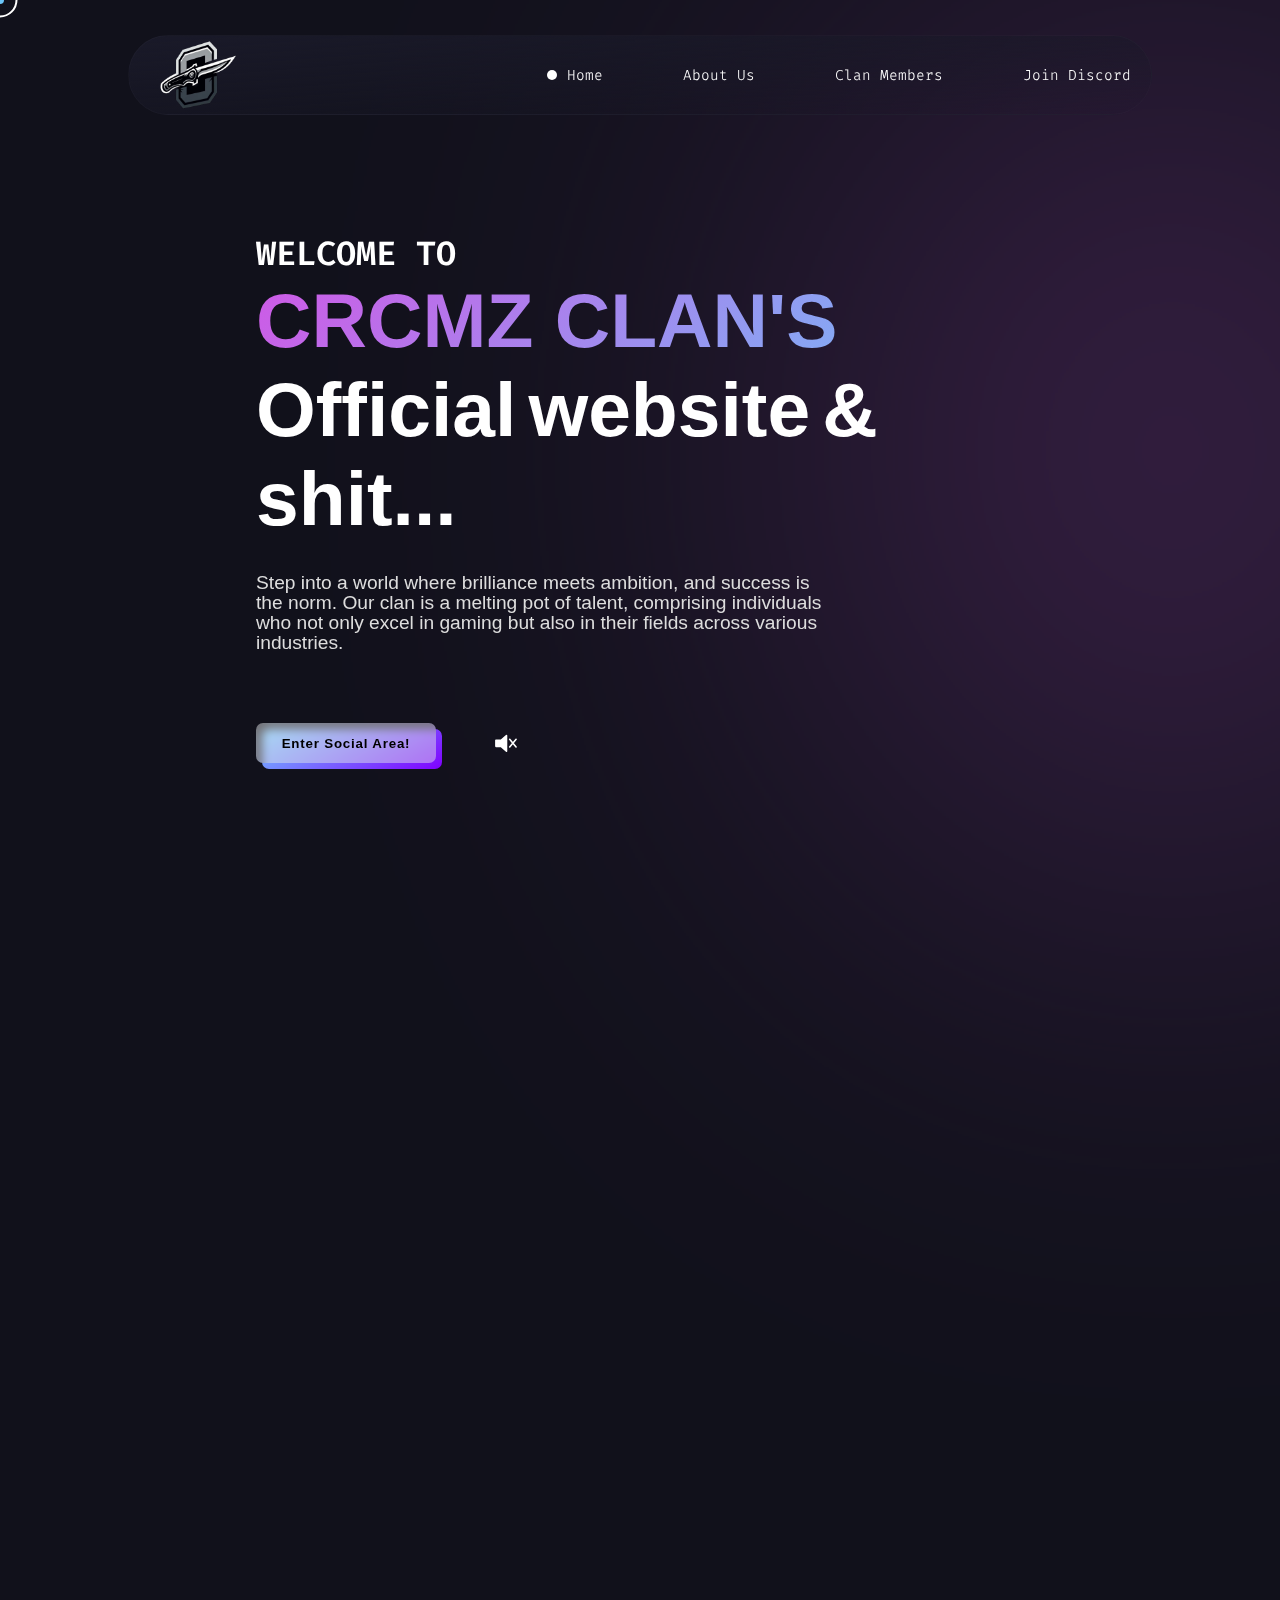
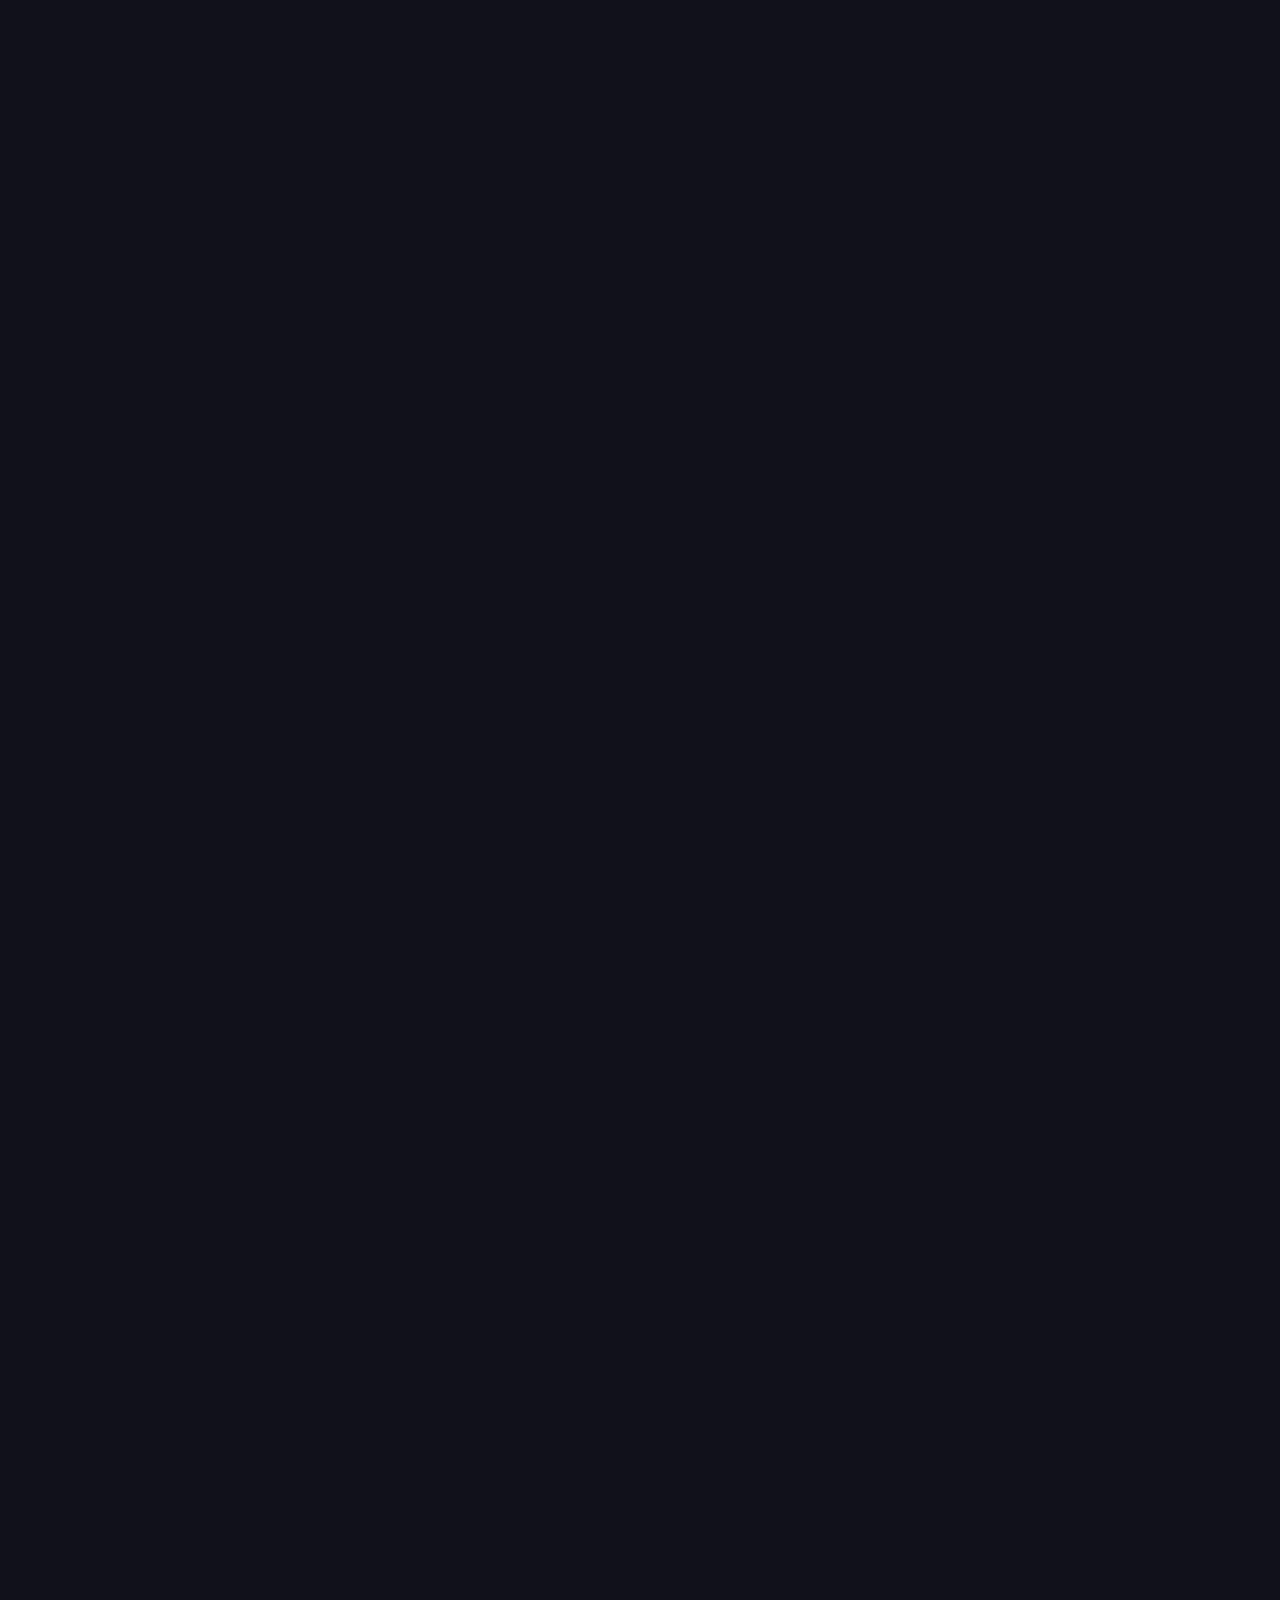
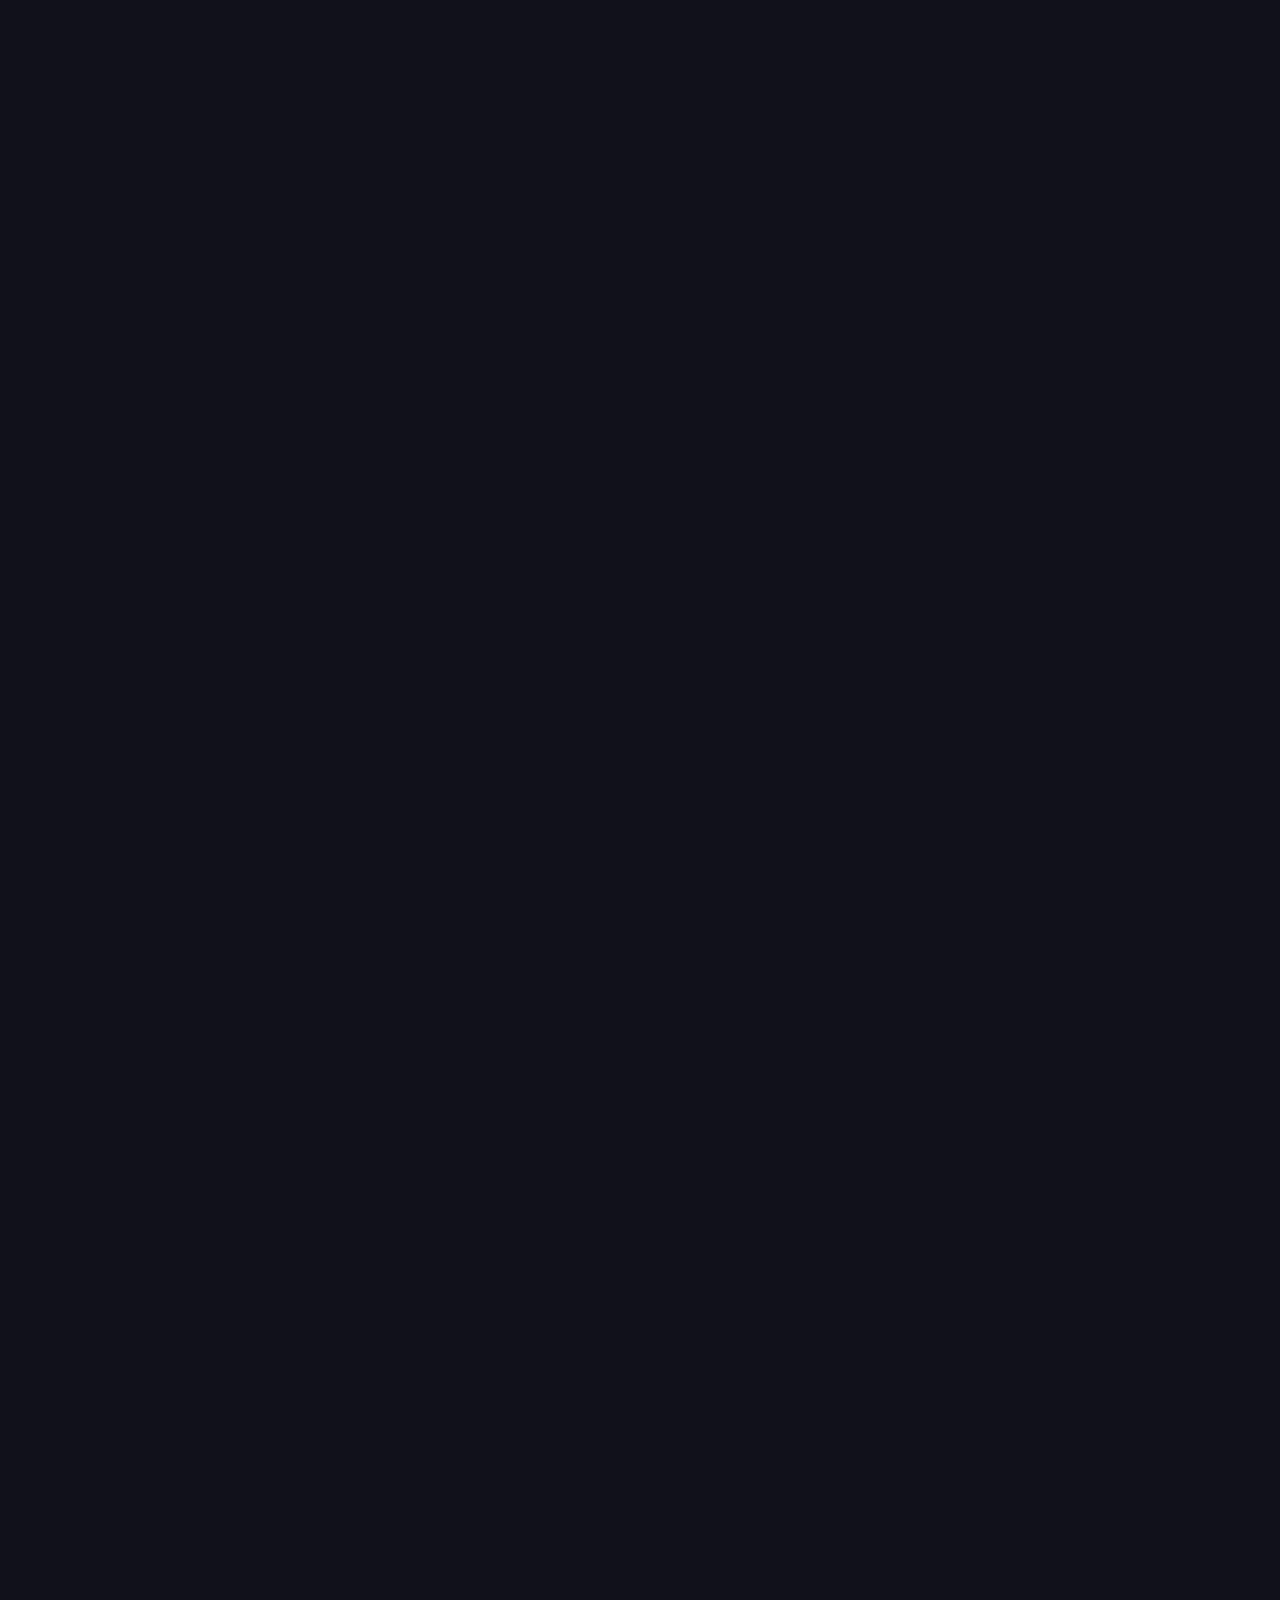
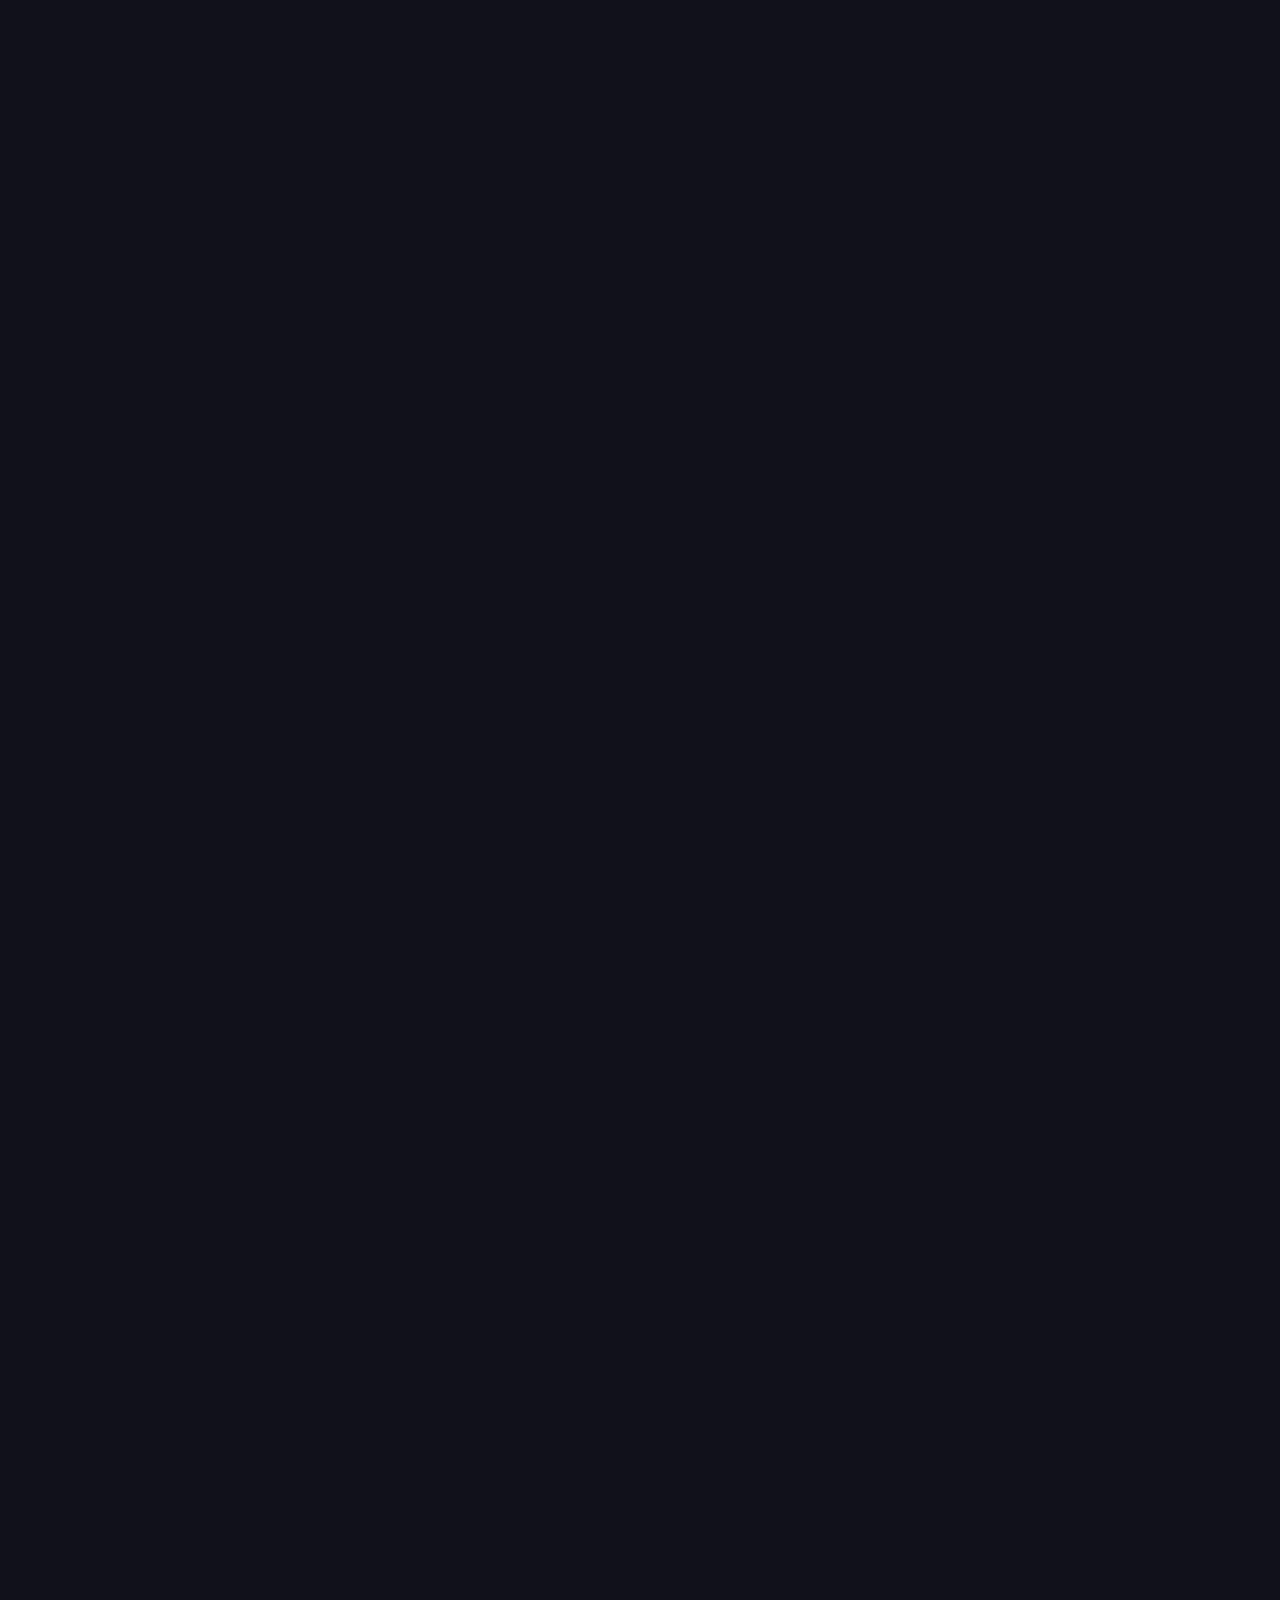
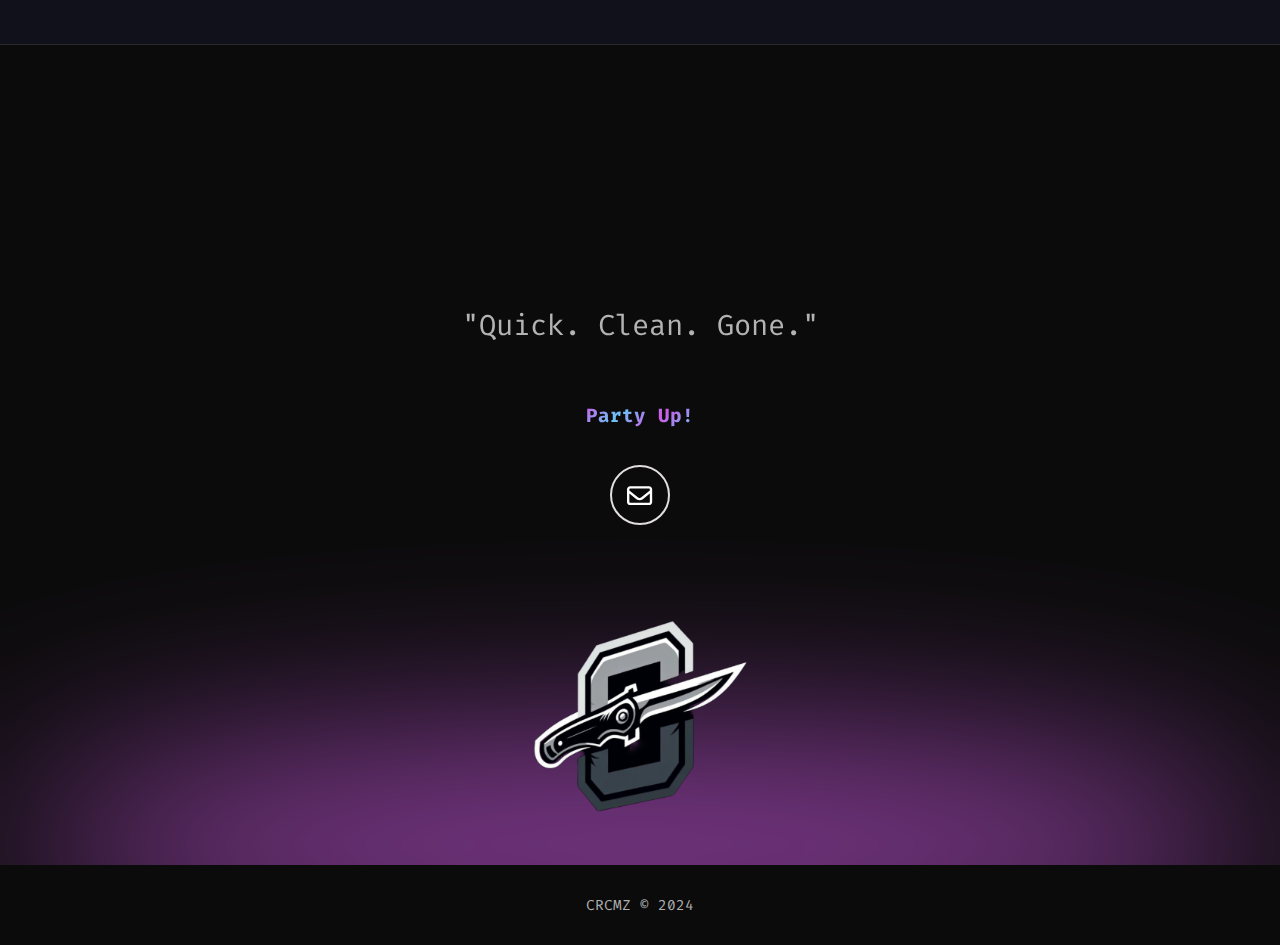
==== commit f44c85d7: "added discord and new members and AWOl list" ====
--- a/index.html
+++ b/index.html
@@ -42,6 +42,7 @@
   <link rel="stylesheet" href="https://unpkg.com/aos@next/dist/aos.css" />
   <!-- stylesheet -->
   <link rel="stylesheet" href="style.css" />
+  <link rel="stylesheet" href="style2.css" />
   <!-- google fonts-->
   <link rel="stylesheet"
     href="https://fonts.googleapis.com/css2?family=Passions+Conflict&family=Orbitron&family=Fira+Code&family=Six+Caps" />
@@ -81,6 +82,12 @@
           <li class="skills" class="navbar-tabs-li" data-aos="fade-down" data-aos-delay="500">
             <a href="#projects" aria-label="skills menu button">
               Clan Members
+            </a>
+          </li>
+
+	  <li class="skills" class="navbar-tabs-li" data-aos="fade-down" data-aos-delay="500">
+            <a href="https://discord.gg/BeWdfJkFqr" aria-label="skills menu button">
+             Join Discord
             </a>
           </li>
 
@@ -121,6 +128,13 @@
             Clan Members
           </a>
         </li>
+
+        <li id="skills-mobile-tab" class="mobile-navbar-tabs-li skills" onclick="hidemenubyli()">
+          <a href="https://discord.gg/BeWdfJkFqr" tabindex="0" aria-label="skills menu button">
+            Join Discord
+          </a>
+        </li>
+
       </ul>
     </div>
     <!-- mobile toggle menu ends -->
@@ -223,10 +237,9 @@
           <div data-aos="fade-up" class="project-box-wrapper">
             <div class="project-box project-box2" id="project-box2">
               <div class="info-div">
-<iframe title="[CRCMZ] EPIC THROWING KNIFE MONTAGE!" width="100%" height="100%" src="https://clips.crcmz.me/videos/embed/8f3586f8-be5f-46c2-b3df-f6affe38081b?start=29s&amp;stop=1m&amp;autoplay=1&amp;muted=1" frameborder="0" allowfullscreen="" sandbox="allow-same-origin allow-scripts allow-popups allow-forms" style="position: absolute; inset: 0px;"></iframe>
-              </div>
-              <div class="image-div">
-                <img src="src/png/moose.png" alt="Pexelicon website preview image" />
+<iframe title="[CRCMZ] EPIC THROWING KNIFE MONTAGE!" width="100%" height="100%" src="https://clips.crcmz.me/videos/embed/dea5497b-3189-426c-a2aa-89320262ab9c?start=23s&amp;stop=1m&amp;autoplay=1&amp;muted=1&amp;warningTitle=0" frameborder="0" allowfullscreen="" sandbox="allow-same-origin allow-scripts allow-popups allow-forms" style="position: absolute; inset: 0px;"></iframe>
+
+
               </div>
             </div>
           </div>
@@ -331,30 +344,6 @@
 
           <!-- ---------------------- -->
           <div class="project-box-wrapper" data-aos="fade-up">
-            <div class="project-box project-box2" id="project-box2">
-              <div class="info-div">
-               <img src="src/webp/psn.png" alt="pexelicon website favicon" class="faviconforProject" />
-                <article class="ProjectHeading">DarkSouls701</article>
-                <p class="ProjectDescription">
-                  The sleeper.
-                </p>
-                <div class="project-buttons">
-                  <a href="https://comickaze.in" target="_blank" class="cta" aria-label="Visit Comickaze live">
-                    <span>Add player</span>
-                    <svg viewBox="0 0 13 10" height="10px" width="15px">
-                      <path d="M1,5 L11,5"></path>
-                      <polyline points="8 1 12 5 8 9"></polyline>
-                    </svg>
-                  </a>
-                </div>
-              </div>
-              <div class="image-div">
-                <img src="src/png/dark.png" alt="Aquaregia website preview image" />
-              </div>
-            </div>
-          </div>
-          <!-- ---------------------- -->
-          <div class="project-box-wrapper" data-aos="fade-up">
             <div class="project-box project-box4" id="project-box4">
               <div class="info-div">
                 <img src="src/webp/psn.png" alt="Qr generator website favicon" class="faviconforProject" />
@@ -453,13 +442,41 @@
             </div>
           </div>
 
+
+          <div class="project-box-wrapper" data-aos="fade-up">
+            <div class="project-box project-box2" id="project-box2">
+              <div class="info-div">
+               <img src="src/webp/psn.png" alt="pexelicon website favicon" class="faviconforProject" />
+                <article class="ProjectHeading">ItsToxic</article>
+                <p class="ProjectDescription">
+                  Always there... in 40min.
+                </p>
+                <div class="project-buttons">
+                  <a href="https://comickaze.in" target="_blank" class="cta" aria-label="Visit Comickaze live">
+                    <span>Add player</span>
+                    <svg viewBox="0 0 13 10" height="10px" width="15px">
+                      <path d="M1,5 L11,5"></path>
+                      <polyline points="8 1 12 5 8 9"></polyline>
+                    </svg>
+                  </a>
+                </div>
+              </div>
+              <div class="image-div">
+                <img src="src/png/toxic.png" alt="Aquaregia website preview image" />
+              </div>
+            </div>
+          </div>
+          <!-- ---------------------- -->
+
+
+
    <div class="project-box-wrapper" data-aos="fade-up">
             <div class="project-box project-box1" id="project-box1">
               <div class="info-div">
                 <img src="src/webp/psn.png" alt="Axocean website favicon" class="faviconforProject" />
-                <article class="ProjectHeading">Epixkiller</article>
-                <p class="ProjectDescription">
-                  The suspect one..
+                <article class="ProjectHeading">Manzino</article>
+                <p class="ProjectDescription">
+                  Only Manzino Nose...
                 </p>
                 <div class="project-buttons">
                   <a href="https://comickaze.in" target="_blank" class="cta" aria-label="Visit Comickaze live">
@@ -472,7 +489,7 @@
                 </div>
               </div>
               <div class="image-div">
-                <img src="src/png/osam.png" alt="Axocean website preview image" />
+                <img src="src/png/mazino.png" alt="Axocean website preview image" />
               </div>
             </div>
           </div>
@@ -480,23 +497,15 @@
    <div class="project-box-wrapper" data-aos="fade-up">
             <div class="project-box project-box1" id="project-box1">
               <div class="info-div">
-                <img src="src/webp/psn.png" alt="Axocean website favicon" class="faviconforProject" />
-                <article class="ProjectHeading">AlphaQ</article>
-                <p class="ProjectDescription">
-                  The absent one.
-                </p>
-                <div class="project-buttons">
-                  <a href="https://comickaze.in" target="_blank" class="cta" aria-label="Visit Comickaze live">
-                    <span>Add player</span>
-                    <svg viewBox="0 0 13 10" height="10px" width="15px">
-                      <path d="M1,5 L11,5"></path>
-                      <polyline points="8 1 12 5 8 9"></polyline>
-                    </svg>
-                  </a>
-                </div>
-              </div>
-              <div class="image-div">
-                <img src="src/png/raj.png" alt="Axocean website preview image" />
+                <img src="src/webp/awol.png" alt="Axocean website favicon" class="faviconforProject" />
+                <article class="ProjectHeading">AWOL</article>
+                <p class="ProjectDescription">
+                  - DarkSouls701
+<br>
+- AlphaQ
+<br>
+- EpixKiller
+                </p>
               </div>
             </div>
           </div>
